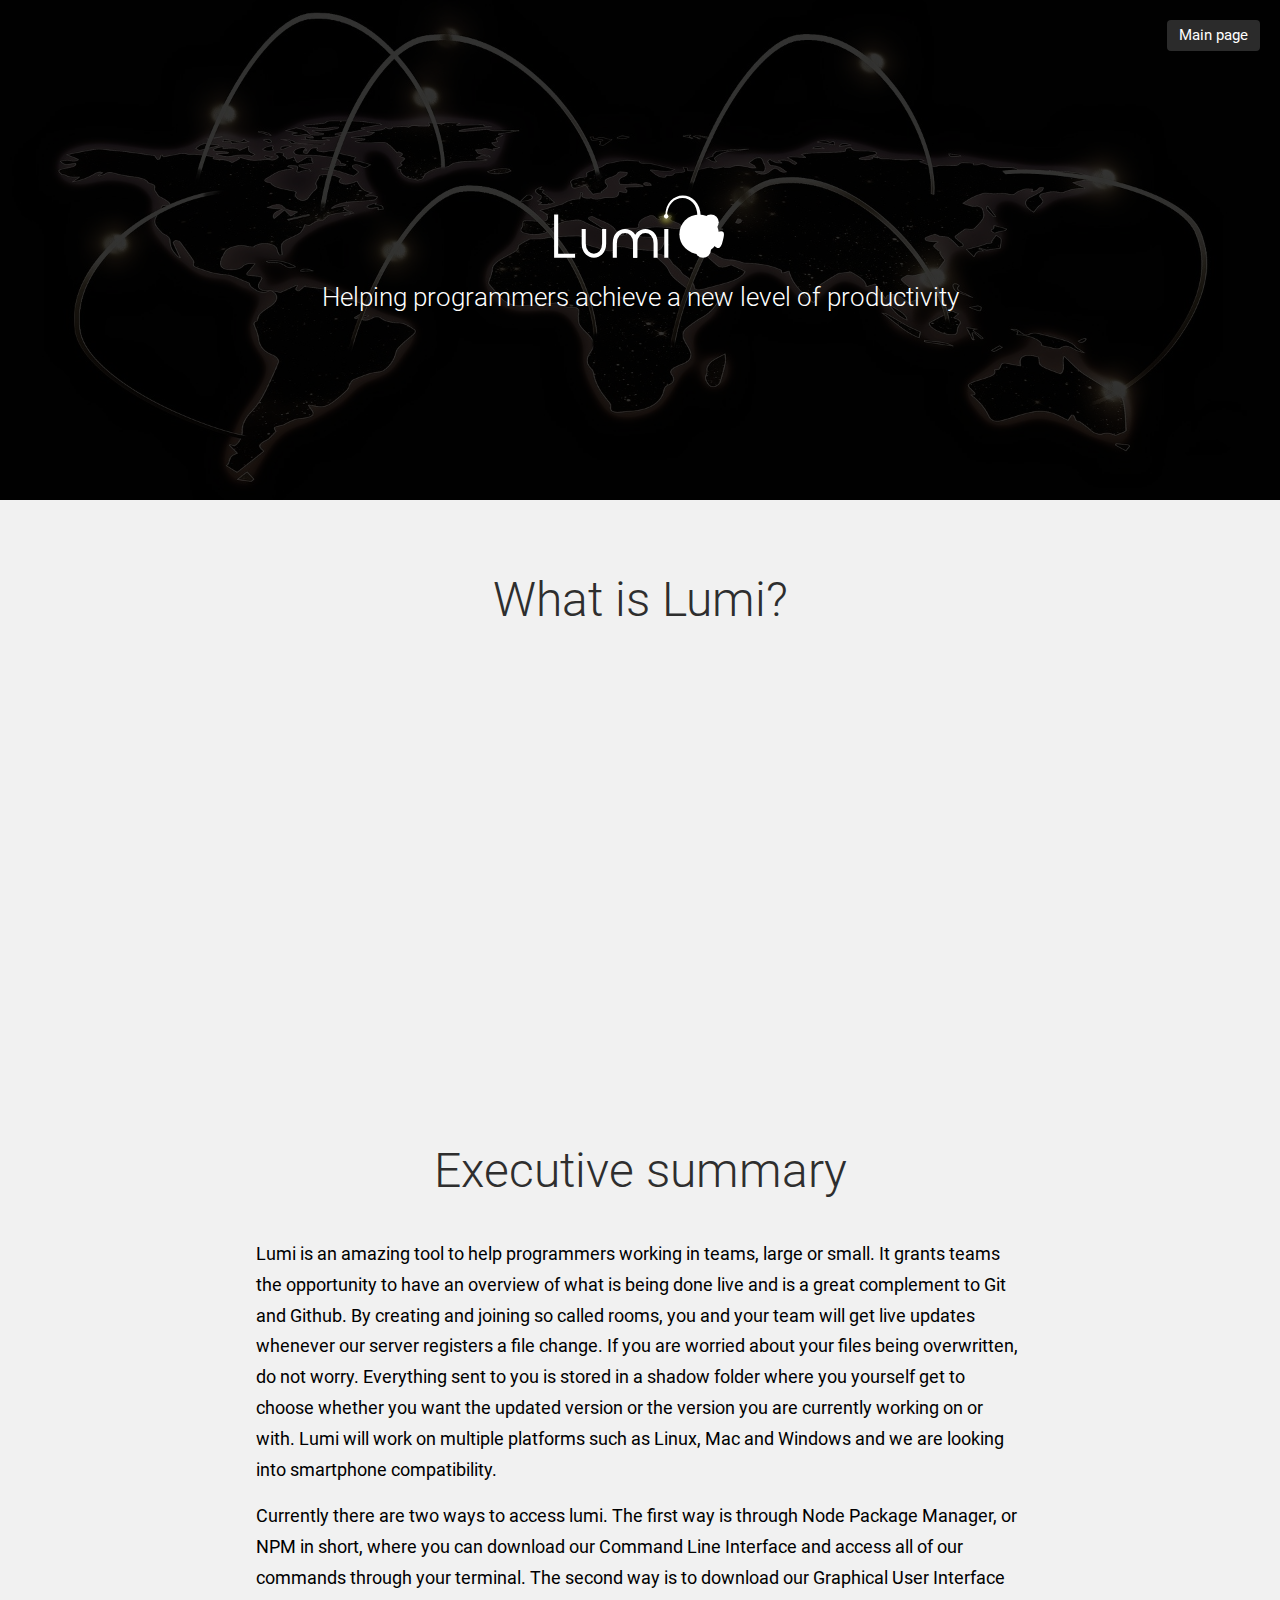
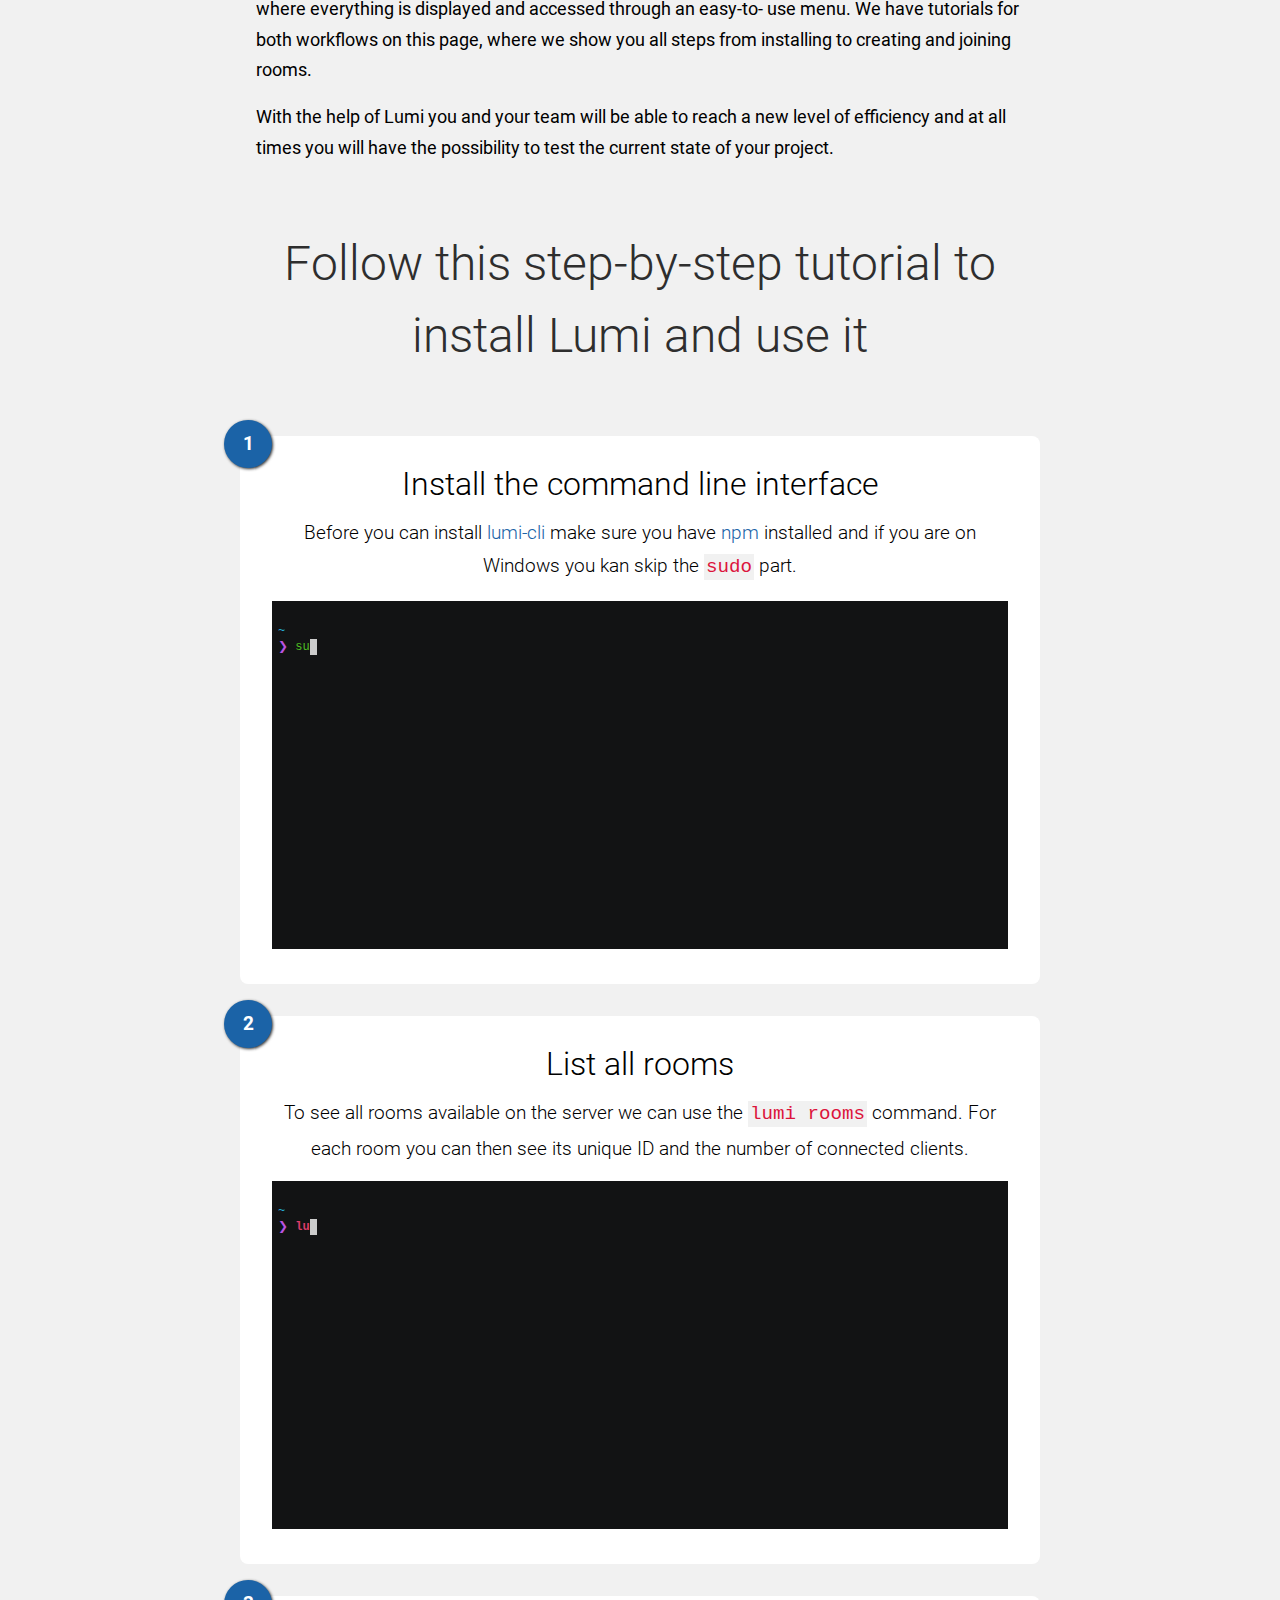
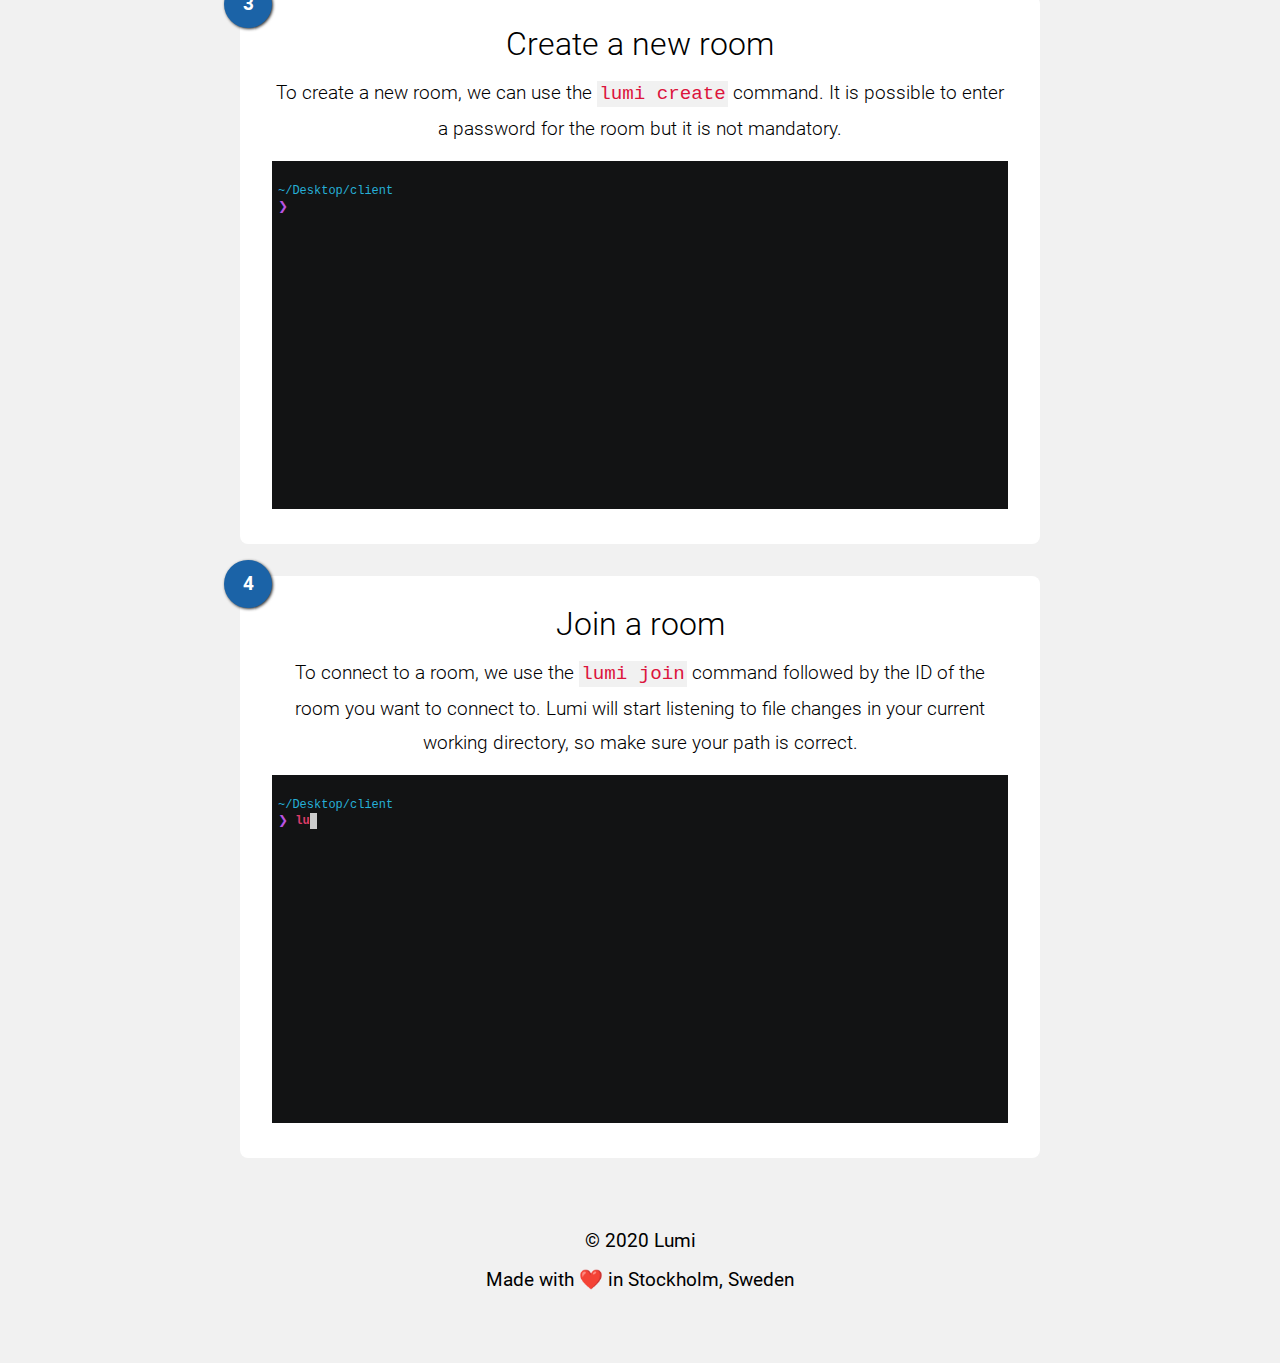
==== expo.html @ 0400e542 "added smooth scroll" ====
<!DOCTYPE html>
<html lang="en">
  <head>
    <meta charset="UTF-8" />
    <meta name="viewport" content="width=device-width, initial-scale=1.0" />
    <meta
      name="description"
      content="Lumi enables real-time inspection of file changes made by all team members."
    />
    <meta name="keywords" content="Lumi,Software,Development,Real-time" />
    <meta name="author" content="Lumi Team" />
    <link rel="apple-touch-icon" sizes="57x57" href="/apple-icon-57x57.png">
    <link rel="apple-touch-icon" sizes="60x60" href="/apple-icon-60x60.png">
    <link rel="apple-touch-icon" sizes="72x72" href="/apple-icon-72x72.png">
    <link rel="apple-touch-icon" sizes="76x76" href="/apple-icon-76x76.png">
    <link rel="apple-touch-icon" sizes="114x114" href="/apple-icon-114x114.png">
    <link rel="apple-touch-icon" sizes="120x120" href="/apple-icon-120x120.png">
    <link rel="apple-touch-icon" sizes="144x144" href="/apple-icon-144x144.png">
    <link rel="apple-touch-icon" sizes="152x152" href="/apple-icon-152x152.png">
    <link rel="apple-touch-icon" sizes="180x180" href="/apple-icon-180x180.png">
    <link rel="icon" type="image/png" sizes="192x192"  href="/android-icon-192x192.png">
    <link rel="icon" type="image/png" sizes="32x32" href="/favicon-32x32.png">
    <link rel="icon" type="image/png" sizes="96x96" href="/favicon-96x96.png">
    <link rel="icon" type="image/png" sizes="16x16" href="/favicon-16x16.png">
    <link rel="manifest" href="/manifest.json">
    <meta name="msapplication-TileColor" content="#ffffff">
    <meta name="msapplication-TileImage" content="/ms-icon-144x144.png">
    <meta name="theme-color" content="#ffffff">
    <title>Lumi</title>
    <link rel="stylesheet" type="text/css" href="style/reset.css" />
    <link rel="stylesheet" type="text/css" href="style/fonts.css" />
    <link rel="stylesheet" type="text/css" href="style/expo.css" />
    <link
      rel="stylesheet"
      type="text/css"
      href="asciinema-player/asciinema-player.css"
    />
  </head>

  <body>
    <div class="wrapper">
      <div class="hero">
        <div class="hero-shadow">
          <a class="link-back" href="index.html">Main page</a>
          <div class="hero-text">
            <svg class="hero-logo" height="84px" viewBox="0 0 2314 976" version="1.1" xmlns="http://www.w3.org/2000/svg" xmlns:xlink="http://www.w3.org/1999/xlink" xml:space="preserve" xmlns:serif="http://www.serif.com/" style="fill-rule:evenodd;clip-rule:evenodd;stroke-linecap:square;stroke-miterlimit:1.7;">
              <g id="Artboard1" transform="matrix(0.797931,0,0,0.617722,2399.38,281.063)">
                  <rect x="-3007" y="-455" width="2900" height="1580" style="fill:none;"/>
                  <g id="Lumi" transform="matrix(5.22689,0,0,6.75174,-3471.14,-3325.56)">
                      <g transform="matrix(0.710571,0,0,0.710571,-9.71331,178.018)">
                          <path d="M200,632L200,469.964L200,632L266.234,632" style="fill:none;stroke:white;stroke-width:16px;"/>
                      </g>
                      <g transform="matrix(0.710571,0,0,0.710571,66.3061,229.179)">
                          <path d="M201.143,454.643L201.143,512C201.143,576 281.143,576 281.143,512L281.143,454.643" style="fill:none;stroke:white;stroke-width:16px;stroke-linecap:butt;stroke-linejoin:round;"/>
                      </g>
                      <g transform="matrix(1,0,0,1,0.00861534,0)">
                          <g transform="matrix(0.710571,0,0,0.710571,152.911,268.971)">
                              <path d="M201.143,512L201.143,454.643C201.143,390.643 281.143,390.643 281.143,454.643L281.143,512" style="fill:none;stroke:white;stroke-width:16px;stroke-linecap:butt;stroke-linejoin:round;"/>
                          </g>
                          <g transform="matrix(0.710571,0,0,0.710571,209.757,268.971)">
                              <path d="M201.143,512L201.143,454.643C201.143,390.643 281.143,390.643 281.143,454.643L281.143,512" style="fill:none;stroke:white;stroke-width:16px;stroke-linecap:butt;stroke-linejoin:round;"/>
                          </g>
                      </g>
                      <g>
                          <g transform="matrix(0.14954,0,0,0.14954,126.325,430.126)">
                              <circle cx="2090" cy="583" r="38" style="fill:white;"/>
                          </g>
                          <g transform="matrix(0.710571,0,0,0.710571,69.8083,223.494)">
                              <path d="M520,462.643L520,576" style="fill:none;stroke:white;stroke-width:16px;stroke-linecap:butt;stroke-linejoin:round;"/>
                          </g>
                      </g>
                  </g>
                  <g id="Fish" transform="matrix(-2.87057,0,0,3.70801,3286.62,-1122.25)">
                      <g id="Fins">
                          <circle cx="1328" cy="378" r="40" style="fill:white;"/>
                          <circle cx="1368" cy="518" r="40" style="fill:white;"/>
                          <g transform="matrix(1.20741,-0.323524,0.267479,0.998247,-498.88,389.371)">
                              <path d="M1368,478C1387.75,487.873 1408,495.923 1408,518C1408,540.077 1387.75,548.127 1368,558C1348,568 1348,540.077 1348,518C1348,495.923 1348,468 1368,478Z" style="fill:white;"/>
                          </g>
                      </g>
                      <g id="Light" transform="matrix(2.28774,0,0,2.28774,-1853.93,-393.175)">
                          <g transform="matrix(0.912751,-1.1178e-16,-1.1178e-16,-0.912751,1233.5,791.443)">
                              <path d="M279.204,512C278.742,542.182 260.006,557.28 241.143,556.992C222.714,556.71 204.769,541.486 205.221,512C205.221,512 206.098,454.643 206.098,454.643L196.188,454.643L197.065,512C197.593,546.526 219.564,563.338 241.143,563.008C262.28,562.685 283.599,545.82 283.082,512L279.204,512Z" style="fill:white;"/>
                          </g>
                          <g transform="matrix(-0.816241,0.036732,0.036732,0.816241,946.246,263.957)">
                              <clipPath id="_clip1">
                                  <circle cx="-661.66" cy="103.167" r="33.484"/>
                              </clipPath>
                              <g clip-path="url(#_clip1)">
                                  <g transform="matrix(0.233326,-0.0105,0.0105,0.233326,-1006.35,28.8248)">
                                      <use xlink:href="#_Image2" x="1320.91" y="321.19" width="283.728px" height="205.803px" transform="matrix(0.999041,0,0,0.999041,0,0)"/>
                                  </g>
                              </g>
                          </g>
                          <g transform="matrix(-0.119273,0,0,0.119273,1739.39,254.326)">
                              <circle cx="2090" cy="583" r="38" style="fill:white;"/>
                          </g>
                      </g>
                      <g id="Body" transform="matrix(0.595238,0,0,0.595238,438.595,143.952)">
                          <circle cx="1595" cy="494" r="168" style="fill:white;"/>
                      </g>
                  </g>
              </g>
              <defs>
                  <image id="_Image2" width="284px" height="206px" xlink:href="[data-uri]"/>
              </defs>
          </svg>
            <p class="hero-description">
              Helping programmers achieve a new level of productivity
            </p>
          </div>
        </div>
      </div>
      <div class="video-container">
        <h2 class="video-title">What is Lumi?</h2>
        <iframe width="100%" height="400px" src="https://www.youtube.com/embed/a8KKryZdheY" frameborder="0" allow="accelerometer; autoplay; encrypted-media; gyroscope; picture-in-picture" allowfullscreen></iframe>
      </div>
      <div class="executive-summary-container">
        <h2 class="executive-summary-title">Executive summary<h2>
        <p class="executive-summary-paragraph" style="margin-bottom: 16px;">
          Lumi is an amazing tool to help programmers working in teams, large or small. It grants teams the opportunity to have an overview of what is being done live and is a great complement to Git and Github. By creating and joining so called rooms, you and your team will get live updates whenever our server registers a file change. If you are worried about your files being overwritten, do not worry. Everything sent to you is stored in a shadow folder where you yourself get to choose whether you want the updated version or the version you are currently working on or with. Lumi will work on multiple platforms such as Linux, Mac and Windows and we are looking into smartphone compatibility.
        </p>
        <p class="executive-summary-paragraph" style="margin-bottom: 16px;">
          Currently there are two ways to access lumi. The first way is through Node Package Manager, or NPM in short, where you can download our Command Line Interface and access all of our commands through your terminal. The second way is to download our Graphical User Interface where everything is displayed and accessed through an easy-to- use menu. We have tutorials for both workflows on this page, where we show you all steps from installing to creating and joining rooms.
        </p>
        <p class="executive-summary-paragraph">
          With the help of Lumi you and your team will be able to reach a new level of efficiency and at all times you will have the possibility to test the current state of your project.
        </p>
      </div>
      <div class="tutorial-container">
        <h2 class="tutorial-title">Follow this step-by-step tutorial to install Lumi and use it</h2>
        <ul class="tutorial-list">
          <li class="tutorial-list-item">
            <span class="tutorial-list-item-index">1</span>
            <h3>Install the command line interface</h3>
            <p class="tutorial-list-item-description">Before you can install <a href="https://www.npmjs.com/package/lumi-cli">lumi-cli</a> make sure you have <a href="https://www.npmjs.com/get-npm">npm</a> installed and if you are on Windows you kan skip the <code>sudo</code> part.</p>
            <asciinema-player
              class="shell-player"
              autoplay
              loop="loop"
              src="asciinema-player/330130.cast"
              cols="76"
              rows="21"
            ></asciinema-player>
          </li>
          <li class="tutorial-list-item">
            <span class="tutorial-list-item-index">2</span>
            <h3>List all rooms</h3>
            <p class="tutorial-list-item-description">To see all rooms available on the server we can use the <code>lumi rooms</code> command. For each room you can then see its unique ID and the number of connected clients.</p>
            <asciinema-player
              class="shell-player"
              autoplay
              loop="loop"
              src="asciinema-player/330131.cast"
              cols="76"
              rows="21"
            ></asciinema-player>
          </li>
          <li class="tutorial-list-item">
            <span class="tutorial-list-item-index">3</span>
            <h3>Create a new room</h3>
            <p class="tutorial-list-item-description">To create a new room, we can use the <code>lumi create</code> command. It is possible to enter a password for the room but it is not mandatory.</p>
            <asciinema-player
              class="shell-player"
              autoplay
              loop="loop"
              src="asciinema-player/330135.cast"
              cols="76"
              rows="21"
            ></asciinema-player>
          </li>
          <li class="tutorial-list-item">
            <span class="tutorial-list-item-index">4</span>
            <h3>Join a room</h3>
            <p class="tutorial-list-item-description">To connect to a room, we use the <code>lumi join</code> command followed by the ID of the room you want to connect to. Lumi will start listening to file changes in your current working directory, so make sure your path is correct.</p>
            <asciinema-player
              class="shell-player"
              autoplay
              loop="loop"
              src="asciinema-player/330134.cast"
              cols="76"
              rows="21"
            ></asciinema-player>
          </li>
        </ul>
      </div>
      <footer class="footer">
        © 2020 Lumi <br />
        Made with ❤️ in Stockholm, Sweden
      </footer>
    </div>
    <script src="asciinema-player/asciinema-player.js"></script>
  </body>
</html>
---- style/fonts.css ----
@font-face {
    font-family: roboto-bold;
    src: url(../fonts/roboto/Roboto-Bold.ttf);
}

@font-face {
    font-family: roboto-regular;
    src: url(../fonts/roboto/Roboto-Regular.ttf);
}

@font-face {
    font-family: roboto-light-italic;
    src: url(../fonts/roboto/Roboto-LightItalic.ttf);
}

@font-face {
    font-family: roboto-light;
    src: url(../fonts/roboto/Roboto-Light.ttf);
}
---- style/expo.css ----
body {
  -webkit-font-smoothing: antialiased;
  -moz-osx-font-smoothing: grayscale;
  font-family: roboto-light, sans-serif;
}

code {
  font-family: Consolas, "courier new";
  color: crimson;
  background-color: #f1f1f1;
  padding: 2px;
}

.wrapper {
  height: auto;
  width: 100%;
  background-color: #f1f1f1;
}

.hero {
  background-image: url("/graphics/network.jpg");
  height: 500px;
  background-position: center;
  background-repeat: no-repeat;
  background-size: cover;
  position: relative;
}

.link-back {
  position: absolute;
  right: 20px;
  top: 20px;
  color: #fff;
  background: #2b2b2b;
  padding: 8px 12px;
  text-decoration: none;
  font-size: 0.95rem;
  font-family: roboto-regular, sans-serif;
  border-radius: 4px;
  transition: color 0.1s;
}

.link-back:hover {
  color: #cecece;
}

.hero-shadow {
  position: absolute;
  height: 500px;
  width: 100%;
  background: rgba(0, 0, 0, 0.8);
}

.hero-text {
  text-align: center;
  position: absolute;
  top: 50%;
  left: 50%;
  transform: translate(-50%, -50%);
  animation: fadeInDown 0.8s;
}

@keyframes fadeInDown {
  from {
    opacity: 0;
    transform: translate3d(-50%, -150%, 0);
  }

  to {
    opacity: 1;
    transform: translate3d(-50%, -50%, 0);
  }
}

.hero-logo {
  margin-bottom: 8px;
}

.hero-description {
  color: #fff;
  font-size: 1.6rem;
  line-height: 150%;
}

.video-container {
  max-width: 800px;
  margin: auto;
}

.video-title {
  font-size: 3rem;
  text-align: center;
  color: #2e2e2e;
  margin-top: 32px;
  line-height: 150%;
  padding: 32px;
}

.executive-summary-container {
  max-width: 800px;
  margin: auto;
}

.executive-summary-title {
  font-size: 3rem;
  text-align: center;
  color: #2e2e2e;
  margin-top: 32px;
  line-height: 150%;
  padding: 32px;
}

.executive-summary-paragraph {
  font-family: roboto-regular, sans-serif;
  font-size: 1.1rem;
  color: #000;
  line-height: 175%;
  padding: 0px 16px;
}

.tutorial-container {
  max-width: 800px;
  margin: auto;
}

.tutorial-title {
  font-size: 3rem;
  text-align: center;
  color: #2e2e2e;
  margin-top: 32px;
  line-height: 150%;
  padding: 32px;
}

.tutorial-container h3 {
  font-size: 2rem;
  margin-bottom: 16px;
  text-align: center;
}

.tutorial-list-item {
  position: relative;
  padding: 32px;
  margin: 32px 0;
  background-color: #fff;
  border-radius: 8px;
}

.shell-player pre {
  width: 800px !important;
}

.tutorial-list-item-index {
  font-size: 1.2rem;
  font-family: roboto-bold, sans-serif;
  position: absolute;
  left: -16px;
  top: -16px;
  display: inline-block;
  width: 48px;
  height: 48px;
  line-height: 48px;
  text-align: center;
  border-radius: 50%;
  color: #fff;
  background-color: #1b63a7;
  box-shadow: 1px 1px 3px #2e2e2e;
}

.tutorial-list-item-description {
  font-size: 1.2rem;
  line-height: 175%;
  text-align: center;
  margin-bottom: 16px;
}

.tutorial-list-item-description a {
  color: #1b63a7;
  text-decoration: none;
}

.footer {
  font-family: roboto-regular, sans-serif;
  padding: 32px 0 64px 0;
  text-align: center;
  line-height: 200%;
  font-size: 1.2rem;
}
---- asciinema-player/asciinema-player.css ----
.asciinema-player-wrapper {
  position: relative;
  text-align: center;
  outline: none;
}
.asciinema-player-wrapper .title-bar {
  display: none;
  top: -78px;
  transition: top 0.15s linear;
  position: absolute;
  left: 0;
  right: 0;
  box-sizing: content-box;
  font-size: 20px;
  line-height: 1em;
  padding: 15px;
  font-family: sans-serif;
  color: white;
  background-color: rgba(0, 0, 0, 0.8);
}
.asciinema-player-wrapper .title-bar img {
  vertical-align: middle;
  height: 48px;
  margin-right: 16px;
}
.asciinema-player-wrapper .title-bar a {
  color: white;
  text-decoration: underline;
}
.asciinema-player-wrapper .title-bar a:hover {
  text-decoration: none;
}
.asciinema-player-wrapper:fullscreen {
  background-color: #000;
  width: 100%;
  height: 100%;
  display: -webkit-flex;
  display: -ms-flexbox;
  display: flex;
  -webkit-justify-content: center;
  justify-content: center;
  -webkit-align-items: center;
  align-items: center;
}
.asciinema-player-wrapper:fullscreen .asciinema-player {
  position: static;
}
.asciinema-player-wrapper:fullscreen .title-bar {
  display: initial;
}
.asciinema-player-wrapper:fullscreen.hud .title-bar {
  top: 0;
}
.asciinema-player-wrapper:-webkit-full-screen {
  background-color: #000;
  width: 100%;
  height: 100%;
  display: -webkit-flex;
  display: -ms-flexbox;
  display: flex;
  -webkit-justify-content: center;
  justify-content: center;
  -webkit-align-items: center;
  align-items: center;
}
.asciinema-player-wrapper:-webkit-full-screen .asciinema-player {
  position: static;
}
.asciinema-player-wrapper:-webkit-full-screen .title-bar {
  display: initial;
}
.asciinema-player-wrapper:-webkit-full-screen.hud .title-bar {
  top: 0;
}
.asciinema-player-wrapper:-moz-full-screen {
  background-color: #000;
  width: 100%;
  height: 100%;
  display: -webkit-flex;
  display: -ms-flexbox;
  display: flex;
  -webkit-justify-content: center;
  justify-content: center;
  -webkit-align-items: center;
  align-items: center;
}
.asciinema-player-wrapper:-moz-full-screen .asciinema-player {
  position: static;
}
.asciinema-player-wrapper:-moz-full-screen .title-bar {
  display: initial;
}
.asciinema-player-wrapper:-moz-full-screen.hud .title-bar {
  top: 0;
}
.asciinema-player-wrapper:-ms-fullscreen {
  background-color: #000;
  width: 100%;
  height: 100%;
  display: -webkit-flex;
  display: -ms-flexbox;
  display: flex;
  -webkit-justify-content: center;
  justify-content: center;
  -webkit-align-items: center;
  align-items: center;
}
.asciinema-player-wrapper:-ms-fullscreen .asciinema-player {
  position: static;
}
.asciinema-player-wrapper:-ms-fullscreen .title-bar {
  display: initial;
}
.asciinema-player-wrapper:-ms-fullscreen.hud .title-bar {
  top: 0;
}
.asciinema-player-wrapper .asciinema-player {
  text-align: left;
  display: inline-block;
  padding: 0px;
  position: relative;
  box-sizing: content-box;
  -moz-box-sizing: content-box;
  -webkit-box-sizing: content-box;
  overflow: hidden;
  max-width: 100%;
}
.asciinema-terminal {
  box-sizing: content-box;
  -moz-box-sizing: content-box;
  -webkit-box-sizing: content-box;
  overflow: hidden;
  padding: 0;
  margin: 0px;
  display: block;
  white-space: pre;
  border: 0;
  word-wrap: normal;
  word-break: normal;
  border-radius: 0;
  border-style: solid;
  cursor: text;
  border-width: 0.5em;
  font-family: Consolas, Menlo, 'Bitstream Vera Sans Mono', monospace, 'Powerline Symbols';
  line-height: 1.3333333333em;
}
.asciinema-terminal .line {
  letter-spacing: normal;
  overflow: hidden;
  height: 1.3333333333em;
}
.asciinema-terminal .line span {
  padding: 0;
  display: inline-block;
  height: 1.3333333333em;
}
.asciinema-terminal .line {
  display: block;
  width: 200%;
}
.asciinema-terminal .bright {
  font-weight: bold;
}
.asciinema-terminal .underline {
  text-decoration: underline;
}
.asciinema-terminal .italic {
  font-style: italic;
}
.asciinema-terminal.font-small {
  font-size: 12px;
}
.asciinema-terminal.font-medium {
  font-size: 18px;
}
.asciinema-terminal.font-big {
  font-size: 24px;
}
.asciinema-player .control-bar {
  width: 100%;
  height: 32px;
  background: rgba(0, 0, 0, 0.8);
  /* no gradient fallback */
  background: -moz-linear-gradient(top, rgba(0, 0, 0, 0.5) 0%, #000000 25%, #000000 100%);
  /* FF3.6-15 */
  background: -webkit-linear-gradient(top, rgba(0, 0, 0, 0.5) 0%, #000000 25%, #000000 100%);
  /* Chrome10-25,Safari5.1-6 */
  background: linear-gradient(to bottom, rgba(0, 0, 0, 0.5) 0%, #000000 25%, #000000 100%);
  /* W3C, IE10+, FF16+, Chrome26+, Opera12+, Safari7+ */
  color: #bbbbbb;
  box-sizing: content-box;
  line-height: 1;
  position: absolute;
  bottom: -35px;
  left: 0;
  transition: bottom 0.15s linear;
}
.asciinema-player .control-bar * {
  box-sizing: inherit;
  font-size: 0;
}
.asciinema-player .control-bar svg.icon path {
  fill: #bbbbbb;
}
.asciinema-player .control-bar .playback-button {
  display: block;
  float: left;
  cursor: pointer;
  height: 12px;
  width: 12px;
  padding: 10px;
}
.asciinema-player .control-bar .playback-button svg {
  height: 12px;
  width: 12px;
}
.asciinema-player .control-bar .timer {
  display: block;
  float: left;
  width: 50px;
  height: 100%;
  text-align: center;
  font-family: Helvetica, Arial, sans-serif;
  font-size: 11px;
  font-weight: bold;
  line-height: 32px;
  cursor: default;
}
.asciinema-player .control-bar .timer span {
  display: inline-block;
  font-size: inherit;
}
.asciinema-player .control-bar .timer .time-remaining {
  display: none;
}
.asciinema-player .control-bar .timer:hover .time-elapsed {
  display: none;
}
.asciinema-player .control-bar .timer:hover .time-remaining {
  display: inline;
}
.asciinema-player .control-bar .progressbar {
  display: block;
  overflow: hidden;
  height: 100%;
  padding: 0 10px;
}
.asciinema-player .control-bar .progressbar .bar {
  display: block;
  cursor: pointer;
  height: 100%;
  padding-top: 15px;
  font-size: 0;
}
.asciinema-player .control-bar .progressbar .bar .gutter {
  display: block;
  height: 3px;
  background-color: #333;
}
.asciinema-player .control-bar .progressbar .bar .gutter span {
  display: inline-block;
  height: 100%;
  background-color: #bbbbbb;
  border-radius: 3px;
}
.asciinema-player .control-bar.live .progressbar .bar {
  cursor: default;
}
.asciinema-player .control-bar .fullscreen-button {
  display: block;
  float: right;
  width: 14px;
  height: 14px;
  padding: 9px;
  cursor: pointer;
}
.asciinema-player .control-bar .fullscreen-button svg {
  width: 14px;
  height: 14px;
}
.asciinema-player .control-bar .fullscreen-button svg:first-child {
  display: inline;
}
.asciinema-player .control-bar .fullscreen-button svg:last-child {
  display: none;
}
.asciinema-player-wrapper.hud .control-bar {
  bottom: 0px;
}
.asciinema-player-wrapper:fullscreen .fullscreen-button svg:first-child {
  display: none;
}
.asciinema-player-wrapper:fullscreen .fullscreen-button svg:last-child {
  display: inline;
}
.asciinema-player-wrapper:-webkit-full-screen .fullscreen-button svg:first-child {
  display: none;
}
.asciinema-player-wrapper:-webkit-full-screen .fullscreen-button svg:last-child {
  display: inline;
}
.asciinema-player-wrapper:-moz-full-screen .fullscreen-button svg:first-child {
  display: none;
}
.asciinema-player-wrapper:-moz-full-screen .fullscreen-button svg:last-child {
  display: inline;
}
.asciinema-player-wrapper:-ms-fullscreen .fullscreen-button svg:first-child {
  display: none;
}
.asciinema-player-wrapper:-ms-fullscreen .fullscreen-button svg:last-child {
  display: inline;
}
.asciinema-player .loading {
  z-index: 10;
  background-repeat: no-repeat;
  background-position: center;
  position: absolute;
  top: 0;
  left: 0;
  right: 0;
  bottom: 32px;
  background-color: rgba(0, 0, 0, 0.5);
}
.asciinema-player .start-prompt {
  z-index: 10;
  background-repeat: no-repeat;
  background-position: center;
  position: absolute;
  top: 0;
  left: 0;
  right: 0;
  bottom: 32px;
  z-index: 20;
  cursor: pointer;
}
.asciinema-player .start-prompt .play-button {
  font-size: 0px;
}
.asciinema-player .start-prompt .play-button {
  position: absolute;
  left: 0;
  top: 0;
  right: 0;
  bottom: 0;
  text-align: center;
  color: white;
  display: table;
  width: 100%;
  height: 100%;
}
.asciinema-player .start-prompt .play-button div {
  vertical-align: middle;
  display: table-cell;
}
.asciinema-player .start-prompt .play-button div span {
  width: 96px;
  height: 96px;
  display: inline-block;
}
@-webkit-keyframes expand {
  0% {
    -webkit-transform: scale(0);
  }
  50% {
    -webkit-transform: scale(1);
  }
  100% {
    z-index: 1;
  }
}
@-moz-keyframes expand {
  0% {
    -moz-transform: scale(0);
  }
  50% {
    -moz-transform: scale(1);
  }
  100% {
    z-index: 1;
  }
}
@-o-keyframes expand {
  0% {
    -o-transform: scale(0);
  }
  50% {
    -o-transform: scale(1);
  }
  100% {
    z-index: 1;
  }
}
@keyframes expand {
  0% {
    transform: scale(0);
  }
  50% {
    transform: scale(1);
  }
  100% {
    z-index: 1;
  }
}
.loader {
  position: absolute;
  left: 50%;
  top: 50%;
  margin: -20px 0 0 -20px;
  background-color: white;
  border-radius: 50%;
  box-shadow: 0 0 0 6.66667px #141414;
  width: 40px;
  height: 40px;
}
.loader:before,
.loader:after {
  content: "";
  position: absolute;
  left: 50%;
  top: 50%;
  display: block;
  margin: -21px 0 0 -21px;
  border-radius: 50%;
  z-index: 2;
  width: 42px;
  height: 42px;
}
.loader:before {
  background-color: #141414;
  -webkit-animation: expand 1.6s linear infinite both;
  -moz-animation: expand 1.6s linear infinite both;
  animation: expand 1.6s linear infinite both;
}
.loader:after {
  background-color: white;
  -webkit-animation: expand 1.6s linear 0.8s infinite both;
  -moz-animation: expand 1.6s linear 0.8s infinite both;
  animation: expand 1.6s linear 0.8s infinite both;
}
.asciinema-terminal .fg-16 {
  color: #000000;
}
.asciinema-terminal .bg-16 {
  background-color: #000000;
}
.asciinema-terminal .fg-17 {
  color: #00005f;
}
.asciinema-terminal .bg-17 {
  background-color: #00005f;
}
.asciinema-terminal .fg-18 {
  color: #000087;
}
.asciinema-terminal .bg-18 {
  background-color: #000087;
}
.asciinema-terminal .fg-19 {
  color: #0000af;
}
.asciinema-terminal .bg-19 {
  background-color: #0000af;
}
.asciinema-terminal .fg-20 {
  color: #0000d7;
}
.asciinema-terminal .bg-20 {
  background-color: #0000d7;
}
.asciinema-terminal .fg-21 {
  color: #0000ff;
}
.asciinema-terminal .bg-21 {
  background-color: #0000ff;
}
.asciinema-terminal .fg-22 {
  color: #005f00;
}
.asciinema-terminal .bg-22 {
  background-color: #005f00;
}
.asciinema-terminal .fg-23 {
  color: #005f5f;
}
.asciinema-terminal .bg-23 {
  background-color: #005f5f;
}
.asciinema-terminal .fg-24 {
  color: #005f87;
}
.asciinema-terminal .bg-24 {
  background-color: #005f87;
}
.asciinema-terminal .fg-25 {
  color: #005faf;
}
.asciinema-terminal .bg-25 {
  background-color: #005faf;
}
.asciinema-terminal .fg-26 {
  color: #005fd7;
}
.asciinema-terminal .bg-26 {
  background-color: #005fd7;
}
.asciinema-terminal .fg-27 {
  color: #005fff;
}
.asciinema-terminal .bg-27 {
  background-color: #005fff;
}
.asciinema-terminal .fg-28 {
  color: #008700;
}
.asciinema-terminal .bg-28 {
  background-color: #008700;
}
.asciinema-terminal .fg-29 {
  color: #00875f;
}
.asciinema-terminal .bg-29 {
  background-color: #00875f;
}
.asciinema-terminal .fg-30 {
  color: #008787;
}
.asciinema-terminal .bg-30 {
  background-color: #008787;
}
.asciinema-terminal .fg-31 {
  color: #0087af;
}
.asciinema-terminal .bg-31 {
  background-color: #0087af;
}
.asciinema-terminal .fg-32 {
  color: #0087d7;
}
.asciinema-terminal .bg-32 {
  background-color: #0087d7;
}
.asciinema-terminal .fg-33 {
  color: #0087ff;
}
.asciinema-terminal .bg-33 {
  background-color: #0087ff;
}
.asciinema-terminal .fg-34 {
  color: #00af00;
}
.asciinema-terminal .bg-34 {
  background-color: #00af00;
}
.asciinema-terminal .fg-35 {
  color: #00af5f;
}
.asciinema-terminal .bg-35 {
  background-color: #00af5f;
}
.asciinema-terminal .fg-36 {
  color: #00af87;
}
.asciinema-terminal .bg-36 {
  background-color: #00af87;
}
.asciinema-terminal .fg-37 {
  color: #00afaf;
}
.asciinema-terminal .bg-37 {
  background-color: #00afaf;
}
.asciinema-terminal .fg-38 {
  color: #00afd7;
}
.asciinema-terminal .bg-38 {
  background-color: #00afd7;
}
.asciinema-terminal .fg-39 {
  color: #00afff;
}
.asciinema-terminal .bg-39 {
  background-color: #00afff;
}
.asciinema-terminal .fg-40 {
  color: #00d700;
}
.asciinema-terminal .bg-40 {
  background-color: #00d700;
}
.asciinema-terminal .fg-41 {
  color: #00d75f;
}
.asciinema-terminal .bg-41 {
  background-color: #00d75f;
}
.asciinema-terminal .fg-42 {
  color: #00d787;
}
.asciinema-terminal .bg-42 {
  background-color: #00d787;
}
.asciinema-terminal .fg-43 {
  color: #00d7af;
}
.asciinema-terminal .bg-43 {
  background-color: #00d7af;
}
.asciinema-terminal .fg-44 {
  color: #00d7d7;
}
.asciinema-terminal .bg-44 {
  background-color: #00d7d7;
}
.asciinema-terminal .fg-45 {
  color: #00d7ff;
}
.asciinema-terminal .bg-45 {
  background-color: #00d7ff;
}
.asciinema-terminal .fg-46 {
  color: #00ff00;
}
.asciinema-terminal .bg-46 {
  background-color: #00ff00;
}
.asciinema-terminal .fg-47 {
  color: #00ff5f;
}
.asciinema-terminal .bg-47 {
  background-color: #00ff5f;
}
.asciinema-terminal .fg-48 {
  color: #00ff87;
}
.asciinema-terminal .bg-48 {
  background-color: #00ff87;
}
.asciinema-terminal .fg-49 {
  color: #00ffaf;
}
.asciinema-terminal .bg-49 {
  background-color: #00ffaf;
}
.asciinema-terminal .fg-50 {
  color: #00ffd7;
}
.asciinema-terminal .bg-50 {
  background-color: #00ffd7;
}
.asciinema-terminal .fg-51 {
  color: #00ffff;
}
.asciinema-terminal .bg-51 {
  background-color: #00ffff;
}
.asciinema-terminal .fg-52 {
  color: #5f0000;
}
.asciinema-terminal .bg-52 {
  background-color: #5f0000;
}
.asciinema-terminal .fg-53 {
  color: #5f005f;
}
.asciinema-terminal .bg-53 {
  background-color: #5f005f;
}
.asciinema-terminal .fg-54 {
  color: #5f0087;
}
.asciinema-terminal .bg-54 {
  background-color: #5f0087;
}
.asciinema-terminal .fg-55 {
  color: #5f00af;
}
.asciinema-terminal .bg-55 {
  background-color: #5f00af;
}
.asciinema-terminal .fg-56 {
  color: #5f00d7;
}
.asciinema-terminal .bg-56 {
  background-color: #5f00d7;
}
.asciinema-terminal .fg-57 {
  color: #5f00ff;
}
.asciinema-terminal .bg-57 {
  background-color: #5f00ff;
}
.asciinema-terminal .fg-58 {
  color: #5f5f00;
}
.asciinema-terminal .bg-58 {
  background-color: #5f5f00;
}
.asciinema-terminal .fg-59 {
  color: #5f5f5f;
}
.asciinema-terminal .bg-59 {
  background-color: #5f5f5f;
}
.asciinema-terminal .fg-60 {
  color: #5f5f87;
}
.asciinema-terminal .bg-60 {
  background-color: #5f5f87;
}
.asciinema-terminal .fg-61 {
  color: #5f5faf;
}
.asciinema-terminal .bg-61 {
  background-color: #5f5faf;
}
.asciinema-terminal .fg-62 {
  color: #5f5fd7;
}
.asciinema-terminal .bg-62 {
  background-color: #5f5fd7;
}
.asciinema-terminal .fg-63 {
  color: #5f5fff;
}
.asciinema-terminal .bg-63 {
  background-color: #5f5fff;
}
.asciinema-terminal .fg-64 {
  color: #5f8700;
}
.asciinema-terminal .bg-64 {
  background-color: #5f8700;
}
.asciinema-terminal .fg-65 {
  color: #5f875f;
}
.asciinema-terminal .bg-65 {
  background-color: #5f875f;
}
.asciinema-terminal .fg-66 {
  color: #5f8787;
}
.asciinema-terminal .bg-66 {
  background-color: #5f8787;
}
.asciinema-terminal .fg-67 {
  color: #5f87af;
}
.asciinema-terminal .bg-67 {
  background-color: #5f87af;
}
.asciinema-terminal .fg-68 {
  color: #5f87d7;
}
.asciinema-terminal .bg-68 {
  background-color: #5f87d7;
}
.asciinema-terminal .fg-69 {
  color: #5f87ff;
}
.asciinema-terminal .bg-69 {
  background-color: #5f87ff;
}
.asciinema-terminal .fg-70 {
  color: #5faf00;
}
.asciinema-terminal .bg-70 {
  background-color: #5faf00;
}
.asciinema-terminal .fg-71 {
  color: #5faf5f;
}
.asciinema-terminal .bg-71 {
  background-color: #5faf5f;
}
.asciinema-terminal .fg-72 {
  color: #5faf87;
}
.asciinema-terminal .bg-72 {
  background-color: #5faf87;
}
.asciinema-terminal .fg-73 {
  color: #5fafaf;
}
.asciinema-terminal .bg-73 {
  background-color: #5fafaf;
}
.asciinema-terminal .fg-74 {
  color: #5fafd7;
}
.asciinema-terminal .bg-74 {
  background-color: #5fafd7;
}
.asciinema-terminal .fg-75 {
  color: #5fafff;
}
.asciinema-terminal .bg-75 {
  background-color: #5fafff;
}
.asciinema-terminal .fg-76 {
  color: #5fd700;
}
.asciinema-terminal .bg-76 {
  background-color: #5fd700;
}
.asciinema-terminal .fg-77 {
  color: #5fd75f;
}
.asciinema-terminal .bg-77 {
  background-color: #5fd75f;
}
.asciinema-terminal .fg-78 {
  color: #5fd787;
}
.asciinema-terminal .bg-78 {
  background-color: #5fd787;
}
.asciinema-terminal .fg-79 {
  color: #5fd7af;
}
.asciinema-terminal .bg-79 {
  background-color: #5fd7af;
}
.asciinema-terminal .fg-80 {
  color: #5fd7d7;
}
.asciinema-terminal .bg-80 {
  background-color: #5fd7d7;
}
.asciinema-terminal .fg-81 {
  color: #5fd7ff;
}
.asciinema-terminal .bg-81 {
  background-color: #5fd7ff;
}
.asciinema-terminal .fg-82 {
  color: #5fff00;
}
.asciinema-terminal .bg-82 {
  background-color: #5fff00;
}
.asciinema-terminal .fg-83 {
  color: #5fff5f;
}
.asciinema-terminal .bg-83 {
  background-color: #5fff5f;
}
.asciinema-terminal .fg-84 {
  color: #5fff87;
}
.asciinema-terminal .bg-84 {
  background-color: #5fff87;
}
.asciinema-terminal .fg-85 {
  color: #5fffaf;
}
.asciinema-terminal .bg-85 {
  background-color: #5fffaf;
}
.asciinema-terminal .fg-86 {
  color: #5fffd7;
}
.asciinema-terminal .bg-86 {
  background-color: #5fffd7;
}
.asciinema-terminal .fg-87 {
  color: #5fffff;
}
.asciinema-terminal .bg-87 {
  background-color: #5fffff;
}
.asciinema-terminal .fg-88 {
  color: #870000;
}
.asciinema-terminal .bg-88 {
  background-color: #870000;
}
.asciinema-terminal .fg-89 {
  color: #87005f;
}
.asciinema-terminal .bg-89 {
  background-color: #87005f;
}
.asciinema-terminal .fg-90 {
  color: #870087;
}
.asciinema-terminal .bg-90 {
  background-color: #870087;
}
.asciinema-terminal .fg-91 {
  color: #8700af;
}
.asciinema-terminal .bg-91 {
  background-color: #8700af;
}
.asciinema-terminal .fg-92 {
  color: #8700d7;
}
.asciinema-terminal .bg-92 {
  background-color: #8700d7;
}
.asciinema-terminal .fg-93 {
  color: #8700ff;
}
.asciinema-terminal .bg-93 {
  background-color: #8700ff;
}
.asciinema-terminal .fg-94 {
  color: #875f00;
}
.asciinema-terminal .bg-94 {
  background-color: #875f00;
}
.asciinema-terminal .fg-95 {
  color: #875f5f;
}
.asciinema-terminal .bg-95 {
  background-color: #875f5f;
}
.asciinema-terminal .fg-96 {
  color: #875f87;
}
.asciinema-terminal .bg-96 {
  background-color: #875f87;
}
.asciinema-terminal .fg-97 {
  color: #875faf;
}
.asciinema-terminal .bg-97 {
  background-color: #875faf;
}
.asciinema-terminal .fg-98 {
  color: #875fd7;
}
.asciinema-terminal .bg-98 {
  background-color: #875fd7;
}
.asciinema-terminal .fg-99 {
  color: #875fff;
}
.asciinema-terminal .bg-99 {
  background-color: #875fff;
}
.asciinema-terminal .fg-100 {
  color: #878700;
}
.asciinema-terminal .bg-100 {
  background-color: #878700;
}
.asciinema-terminal .fg-101 {
  color: #87875f;
}
.asciinema-terminal .bg-101 {
  background-color: #87875f;
}
.asciinema-terminal .fg-102 {
  color: #878787;
}
.asciinema-terminal .bg-102 {
  background-color: #878787;
}
.asciinema-terminal .fg-103 {
  color: #8787af;
}
.asciinema-terminal .bg-103 {
  background-color: #8787af;
}
.asciinema-terminal .fg-104 {
  color: #8787d7;
}
.asciinema-terminal .bg-104 {
  background-color: #8787d7;
}
.asciinema-terminal .fg-105 {
  color: #8787ff;
}
.asciinema-terminal .bg-105 {
  background-color: #8787ff;
}
.asciinema-terminal .fg-106 {
  color: #87af00;
}
.asciinema-terminal .bg-106 {
  background-color: #87af00;
}
.asciinema-terminal .fg-107 {
  color: #87af5f;
}
.asciinema-terminal .bg-107 {
  background-color: #87af5f;
}
.asciinema-terminal .fg-108 {
  color: #87af87;
}
.asciinema-terminal .bg-108 {
  background-color: #87af87;
}
.asciinema-terminal .fg-109 {
  color: #87afaf;
}
.asciinema-terminal .bg-109 {
  background-color: #87afaf;
}
.asciinema-terminal .fg-110 {
  color: #87afd7;
}
.asciinema-terminal .bg-110 {
  background-color: #87afd7;
}
.asciinema-terminal .fg-111 {
  color: #87afff;
}
.asciinema-terminal .bg-111 {
  background-color: #87afff;
}
.asciinema-terminal .fg-112 {
  color: #87d700;
}
.asciinema-terminal .bg-112 {
  background-color: #87d700;
}
.asciinema-terminal .fg-113 {
  color: #87d75f;
}
.asciinema-terminal .bg-113 {
  background-color: #87d75f;
}
.asciinema-terminal .fg-114 {
  color: #87d787;
}
.asciinema-terminal .bg-114 {
  background-color: #87d787;
}
.asciinema-terminal .fg-115 {
  color: #87d7af;
}
.asciinema-terminal .bg-115 {
  background-color: #87d7af;
}
.asciinema-terminal .fg-116 {
  color: #87d7d7;
}
.asciinema-terminal .bg-116 {
  background-color: #87d7d7;
}
.asciinema-terminal .fg-117 {
  color: #87d7ff;
}
.asciinema-terminal .bg-117 {
  background-color: #87d7ff;
}
.asciinema-terminal .fg-118 {
  color: #87ff00;
}
.asciinema-terminal .bg-118 {
  background-color: #87ff00;
}
.asciinema-terminal .fg-119 {
  color: #87ff5f;
}
.asciinema-terminal .bg-119 {
  background-color: #87ff5f;
}
.asciinema-terminal .fg-120 {
  color: #87ff87;
}
.asciinema-terminal .bg-120 {
  background-color: #87ff87;
}
.asciinema-terminal .fg-121 {
  color: #87ffaf;
}
.asciinema-terminal .bg-121 {
  background-color: #87ffaf;
}
.asciinema-terminal .fg-122 {
  color: #87ffd7;
}
.asciinema-terminal .bg-122 {
  background-color: #87ffd7;
}
.asciinema-terminal .fg-123 {
  color: #87ffff;
}
.asciinema-terminal .bg-123 {
  background-color: #87ffff;
}
.asciinema-terminal .fg-124 {
  color: #af0000;
}
.asciinema-terminal .bg-124 {
  background-color: #af0000;
}
.asciinema-terminal .fg-125 {
  color: #af005f;
}
.asciinema-terminal .bg-125 {
  background-color: #af005f;
}
.asciinema-terminal .fg-126 {
  color: #af0087;
}
.asciinema-terminal .bg-126 {
  background-color: #af0087;
}
.asciinema-terminal .fg-127 {
  color: #af00af;
}
.asciinema-terminal .bg-127 {
  background-color: #af00af;
}
.asciinema-terminal .fg-128 {
  color: #af00d7;
}
.asciinema-terminal .bg-128 {
  background-color: #af00d7;
}
.asciinema-terminal .fg-129 {
  color: #af00ff;
}
.asciinema-terminal .bg-129 {
  background-color: #af00ff;
}
.asciinema-terminal .fg-130 {
  color: #af5f00;
}
.asciinema-terminal .bg-130 {
  background-color: #af5f00;
}
.asciinema-terminal .fg-131 {
  color: #af5f5f;
}
.asciinema-terminal .bg-131 {
  background-color: #af5f5f;
}
.asciinema-terminal .fg-132 {
  color: #af5f87;
}
.asciinema-terminal .bg-132 {
  background-color: #af5f87;
}
.asciinema-terminal .fg-133 {
  color: #af5faf;
}
.asciinema-terminal .bg-133 {
  background-color: #af5faf;
}
.asciinema-terminal .fg-134 {
  color: #af5fd7;
}
.asciinema-terminal .bg-134 {
  background-color: #af5fd7;
}
.asciinema-terminal .fg-135 {
  color: #af5fff;
}
.asciinema-terminal .bg-135 {
  background-color: #af5fff;
}
.asciinema-terminal .fg-136 {
  color: #af8700;
}
.asciinema-terminal .bg-136 {
  background-color: #af8700;
}
.asciinema-terminal .fg-137 {
  color: #af875f;
}
.asciinema-terminal .bg-137 {
  background-color: #af875f;
}
.asciinema-terminal .fg-138 {
  color: #af8787;
}
.asciinema-terminal .bg-138 {
  background-color: #af8787;
}
.asciinema-terminal .fg-139 {
  color: #af87af;
}
.asciinema-terminal .bg-139 {
  background-color: #af87af;
}
.asciinema-terminal .fg-140 {
  color: #af87d7;
}
.asciinema-terminal .bg-140 {
  background-color: #af87d7;
}
.asciinema-terminal .fg-141 {
  color: #af87ff;
}
.asciinema-terminal .bg-141 {
  background-color: #af87ff;
}
.asciinema-terminal .fg-142 {
  color: #afaf00;
}
.asciinema-terminal .bg-142 {
  background-color: #afaf00;
}
.asciinema-terminal .fg-143 {
  color: #afaf5f;
}
.asciinema-terminal .bg-143 {
  background-color: #afaf5f;
}
.asciinema-terminal .fg-144 {
  color: #afaf87;
}
.asciinema-terminal .bg-144 {
  background-color: #afaf87;
}
.asciinema-terminal .fg-145 {
  color: #afafaf;
}
.asciinema-terminal .bg-145 {
  background-color: #afafaf;
}
.asciinema-terminal .fg-146 {
  color: #afafd7;
}
.asciinema-terminal .bg-146 {
  background-color: #afafd7;
}
.asciinema-terminal .fg-147 {
  color: #afafff;
}
.asciinema-terminal .bg-147 {
  background-color: #afafff;
}
.asciinema-terminal .fg-148 {
  color: #afd700;
}
.asciinema-terminal .bg-148 {
  background-color: #afd700;
}
.asciinema-terminal .fg-149 {
  color: #afd75f;
}
.asciinema-terminal .bg-149 {
  background-color: #afd75f;
}
.asciinema-terminal .fg-150 {
  color: #afd787;
}
.asciinema-terminal .bg-150 {
  background-color: #afd787;
}
.asciinema-terminal .fg-151 {
  color: #afd7af;
}
.asciinema-terminal .bg-151 {
  background-color: #afd7af;
}
.asciinema-terminal .fg-152 {
  color: #afd7d7;
}
.asciinema-terminal .bg-152 {
  background-color: #afd7d7;
}
.asciinema-terminal .fg-153 {
  color: #afd7ff;
}
.asciinema-terminal .bg-153 {
  background-color: #afd7ff;
}
.asciinema-terminal .fg-154 {
  color: #afff00;
}
.asciinema-terminal .bg-154 {
  background-color: #afff00;
}
.asciinema-terminal .fg-155 {
  color: #afff5f;
}
.asciinema-terminal .bg-155 {
  background-color: #afff5f;
}
.asciinema-terminal .fg-156 {
  color: #afff87;
}
.asciinema-terminal .bg-156 {
  background-color: #afff87;
}
.asciinema-terminal .fg-157 {
  color: #afffaf;
}
.asciinema-terminal .bg-157 {
  background-color: #afffaf;
}
.asciinema-terminal .fg-158 {
  color: #afffd7;
}
.asciinema-terminal .bg-158 {
  background-color: #afffd7;
}
.asciinema-terminal .fg-159 {
  color: #afffff;
}
.asciinema-terminal .bg-159 {
  background-color: #afffff;
}
.asciinema-terminal .fg-160 {
  color: #d70000;
}
.asciinema-terminal .bg-160 {
  background-color: #d70000;
}
.asciinema-terminal .fg-161 {
  color: #d7005f;
}
.asciinema-terminal .bg-161 {
  background-color: #d7005f;
}
.asciinema-terminal .fg-162 {
  color: #d70087;
}
.asciinema-terminal .bg-162 {
  background-color: #d70087;
}
.asciinema-terminal .fg-163 {
  color: #d700af;
}
.asciinema-terminal .bg-163 {
  background-color: #d700af;
}
.asciinema-terminal .fg-164 {
  color: #d700d7;
}
.asciinema-terminal .bg-164 {
  background-color: #d700d7;
}
.asciinema-terminal .fg-165 {
  color: #d700ff;
}
.asciinema-terminal .bg-165 {
  background-color: #d700ff;
}
.asciinema-terminal .fg-166 {
  color: #d75f00;
}
.asciinema-terminal .bg-166 {
  background-color: #d75f00;
}
.asciinema-terminal .fg-167 {
  color: #d75f5f;
}
.asciinema-terminal .bg-167 {
  background-color: #d75f5f;
}
.asciinema-terminal .fg-168 {
  color: #d75f87;
}
.asciinema-terminal .bg-168 {
  background-color: #d75f87;
}
.asciinema-terminal .fg-169 {
  color: #d75faf;
}
.asciinema-terminal .bg-169 {
  background-color: #d75faf;
}
.asciinema-terminal .fg-170 {
  color: #d75fd7;
}
.asciinema-terminal .bg-170 {
  background-color: #d75fd7;
}
.asciinema-terminal .fg-171 {
  color: #d75fff;
}
.asciinema-terminal .bg-171 {
  background-color: #d75fff;
}
.asciinema-terminal .fg-172 {
  color: #d78700;
}
.asciinema-terminal .bg-172 {
  background-color: #d78700;
}
.asciinema-terminal .fg-173 {
  color: #d7875f;
}
.asciinema-terminal .bg-173 {
  background-color: #d7875f;
}
.asciinema-terminal .fg-174 {
  color: #d78787;
}
.asciinema-terminal .bg-174 {
  background-color: #d78787;
}
.asciinema-terminal .fg-175 {
  color: #d787af;
}
.asciinema-terminal .bg-175 {
  background-color: #d787af;
}
.asciinema-terminal .fg-176 {
  color: #d787d7;
}
.asciinema-terminal .bg-176 {
  background-color: #d787d7;
}
.asciinema-terminal .fg-177 {
  color: #d787ff;
}
.asciinema-terminal .bg-177 {
  background-color: #d787ff;
}
.asciinema-terminal .fg-178 {
  color: #d7af00;
}
.asciinema-terminal .bg-178 {
  background-color: #d7af00;
}
.asciinema-terminal .fg-179 {
  color: #d7af5f;
}
.asciinema-terminal .bg-179 {
  background-color: #d7af5f;
}
.asciinema-terminal .fg-180 {
  color: #d7af87;
}
.asciinema-terminal .bg-180 {
  background-color: #d7af87;
}
.asciinema-terminal .fg-181 {
  color: #d7afaf;
}
.asciinema-terminal .bg-181 {
  background-color: #d7afaf;
}
.asciinema-terminal .fg-182 {
  color: #d7afd7;
}
.asciinema-terminal .bg-182 {
  background-color: #d7afd7;
}
.asciinema-terminal .fg-183 {
  color: #d7afff;
}
.asciinema-terminal .bg-183 {
  background-color: #d7afff;
}
.asciinema-terminal .fg-184 {
  color: #d7d700;
}
.asciinema-terminal .bg-184 {
  background-color: #d7d700;
}
.asciinema-terminal .fg-185 {
  color: #d7d75f;
}
.asciinema-terminal .bg-185 {
  background-color: #d7d75f;
}
.asciinema-terminal .fg-186 {
  color: #d7d787;
}
.asciinema-terminal .bg-186 {
  background-color: #d7d787;
}
.asciinema-terminal .fg-187 {
  color: #d7d7af;
}
.asciinema-terminal .bg-187 {
  background-color: #d7d7af;
}
.asciinema-terminal .fg-188 {
  color: #d7d7d7;
}
.asciinema-terminal .bg-188 {
  background-color: #d7d7d7;
}
.asciinema-terminal .fg-189 {
  color: #d7d7ff;
}
.asciinema-terminal .bg-189 {
  background-color: #d7d7ff;
}
.asciinema-terminal .fg-190 {
  color: #d7ff00;
}
.asciinema-terminal .bg-190 {
  background-color: #d7ff00;
}
.asciinema-terminal .fg-191 {
  color: #d7ff5f;
}
.asciinema-terminal .bg-191 {
  background-color: #d7ff5f;
}
.asciinema-terminal .fg-192 {
  color: #d7ff87;
}
.asciinema-terminal .bg-192 {
  background-color: #d7ff87;
}
.asciinema-terminal .fg-193 {
  color: #d7ffaf;
}
.asciinema-terminal .bg-193 {
  background-color: #d7ffaf;
}
.asciinema-terminal .fg-194 {
  color: #d7ffd7;
}
.asciinema-terminal .bg-194 {
  background-color: #d7ffd7;
}
.asciinema-terminal .fg-195 {
  color: #d7ffff;
}
.asciinema-terminal .bg-195 {
  background-color: #d7ffff;
}
.asciinema-terminal .fg-196 {
  color: #ff0000;
}
.asciinema-terminal .bg-196 {
  background-color: #ff0000;
}
.asciinema-terminal .fg-197 {
  color: #ff005f;
}
.asciinema-terminal .bg-197 {
  background-color: #ff005f;
}
.asciinema-terminal .fg-198 {
  color: #ff0087;
}
.asciinema-terminal .bg-198 {
  background-color: #ff0087;
}
.asciinema-terminal .fg-199 {
  color: #ff00af;
}
.asciinema-terminal .bg-199 {
  background-color: #ff00af;
}
.asciinema-terminal .fg-200 {
  color: #ff00d7;
}
.asciinema-terminal .bg-200 {
  background-color: #ff00d7;
}
.asciinema-terminal .fg-201 {
  color: #ff00ff;
}
.asciinema-terminal .bg-201 {
  background-color: #ff00ff;
}
.asciinema-terminal .fg-202 {
  color: #ff5f00;
}
.asciinema-terminal .bg-202 {
  background-color: #ff5f00;
}
.asciinema-terminal .fg-203 {
  color: #ff5f5f;
}
.asciinema-terminal .bg-203 {
  background-color: #ff5f5f;
}
.asciinema-terminal .fg-204 {
  color: #ff5f87;
}
.asciinema-terminal .bg-204 {
  background-color: #ff5f87;
}
.asciinema-terminal .fg-205 {
  color: #ff5faf;
}
.asciinema-terminal .bg-205 {
  background-color: #ff5faf;
}
.asciinema-terminal .fg-206 {
  color: #ff5fd7;
}
.asciinema-terminal .bg-206 {
  background-color: #ff5fd7;
}
.asciinema-terminal .fg-207 {
  color: #ff5fff;
}
.asciinema-terminal .bg-207 {
  background-color: #ff5fff;
}
.asciinema-terminal .fg-208 {
  color: #ff8700;
}
.asciinema-terminal .bg-208 {
  background-color: #ff8700;
}
.asciinema-terminal .fg-209 {
  color: #ff875f;
}
.asciinema-terminal .bg-209 {
  background-color: #ff875f;
}
.asciinema-terminal .fg-210 {
  color: #ff8787;
}
.asciinema-terminal .bg-210 {
  background-color: #ff8787;
}
.asciinema-terminal .fg-211 {
  color: #ff87af;
}
.asciinema-terminal .bg-211 {
  background-color: #ff87af;
}
.asciinema-terminal .fg-212 {
  color: #ff87d7;
}
.asciinema-terminal .bg-212 {
  background-color: #ff87d7;
}
.asciinema-terminal .fg-213 {
  color: #ff87ff;
}
.asciinema-terminal .bg-213 {
  background-color: #ff87ff;
}
.asciinema-terminal .fg-214 {
  color: #ffaf00;
}
.asciinema-terminal .bg-214 {
  background-color: #ffaf00;
}
.asciinema-terminal .fg-215 {
  color: #ffaf5f;
}
.asciinema-terminal .bg-215 {
  background-color: #ffaf5f;
}
.asciinema-terminal .fg-216 {
  color: #ffaf87;
}
.asciinema-terminal .bg-216 {
  background-color: #ffaf87;
}
.asciinema-terminal .fg-217 {
  color: #ffafaf;
}
.asciinema-terminal .bg-217 {
  background-color: #ffafaf;
}
.asciinema-terminal .fg-218 {
  color: #ffafd7;
}
.asciinema-terminal .bg-218 {
  background-color: #ffafd7;
}
.asciinema-terminal .fg-219 {
  color: #ffafff;
}
.asciinema-terminal .bg-219 {
  background-color: #ffafff;
}
.asciinema-terminal .fg-220 {
  color: #ffd700;
}
.asciinema-terminal .bg-220 {
  background-color: #ffd700;
}
.asciinema-terminal .fg-221 {
  color: #ffd75f;
}
.asciinema-terminal .bg-221 {
  background-color: #ffd75f;
}
.asciinema-terminal .fg-222 {
  color: #ffd787;
}
.asciinema-terminal .bg-222 {
  background-color: #ffd787;
}
.asciinema-terminal .fg-223 {
  color: #ffd7af;
}
.asciinema-terminal .bg-223 {
  background-color: #ffd7af;
}
.asciinema-terminal .fg-224 {
  color: #ffd7d7;
}
.asciinema-terminal .bg-224 {
  background-color: #ffd7d7;
}
.asciinema-terminal .fg-225 {
  color: #ffd7ff;
}
.asciinema-terminal .bg-225 {
  background-color: #ffd7ff;
}
.asciinema-terminal .fg-226 {
  color: #ffff00;
}
.asciinema-terminal .bg-226 {
  background-color: #ffff00;
}
.asciinema-terminal .fg-227 {
  color: #ffff5f;
}
.asciinema-terminal .bg-227 {
  background-color: #ffff5f;
}
.asciinema-terminal .fg-228 {
  color: #ffff87;
}
.asciinema-terminal .bg-228 {
  background-color: #ffff87;
}
.asciinema-terminal .fg-229 {
  color: #ffffaf;
}
.asciinema-terminal .bg-229 {
  background-color: #ffffaf;
}
.asciinema-terminal .fg-230 {
  color: #ffffd7;
}
.asciinema-terminal .bg-230 {
  background-color: #ffffd7;
}
.asciinema-terminal .fg-231 {
  color: #ffffff;
}
.asciinema-terminal .bg-231 {
  background-color: #ffffff;
}
.asciinema-terminal .fg-232 {
  color: #080808;
}
.asciinema-terminal .bg-232 {
  background-color: #080808;
}
.asciinema-terminal .fg-233 {
  color: #121212;
}
.asciinema-terminal .bg-233 {
  background-color: #121212;
}
.asciinema-terminal .fg-234 {
  color: #1c1c1c;
}
.asciinema-terminal .bg-234 {
  background-color: #1c1c1c;
}
.asciinema-terminal .fg-235 {
  color: #262626;
}
.asciinema-terminal .bg-235 {
  background-color: #262626;
}
.asciinema-terminal .fg-236 {
  color: #303030;
}
.asciinema-terminal .bg-236 {
  background-color: #303030;
}
.asciinema-terminal .fg-237 {
  color: #3a3a3a;
}
.asciinema-terminal .bg-237 {
  background-color: #3a3a3a;
}
.asciinema-terminal .fg-238 {
  color: #444444;
}
.asciinema-terminal .bg-238 {
  background-color: #444444;
}
.asciinema-terminal .fg-239 {
  color: #4e4e4e;
}
.asciinema-terminal .bg-239 {
  background-color: #4e4e4e;
}
.asciinema-terminal .fg-240 {
  color: #585858;
}
.asciinema-terminal .bg-240 {
  background-color: #585858;
}
.asciinema-terminal .fg-241 {
  color: #626262;
}
.asciinema-terminal .bg-241 {
  background-color: #626262;
}
.asciinema-terminal .fg-242 {
  color: #6c6c6c;
}
.asciinema-terminal .bg-242 {
  background-color: #6c6c6c;
}
.asciinema-terminal .fg-243 {
  color: #767676;
}
.asciinema-terminal .bg-243 {
  background-color: #767676;
}
.asciinema-terminal .fg-244 {
  color: #808080;
}
.asciinema-terminal .bg-244 {
  background-color: #808080;
}
.asciinema-terminal .fg-245 {
  color: #8a8a8a;
}
.asciinema-terminal .bg-245 {
  background-color: #8a8a8a;
}
.asciinema-terminal .fg-246 {
  color: #949494;
}
.asciinema-terminal .bg-246 {
  background-color: #949494;
}
.asciinema-terminal .fg-247 {
  color: #9e9e9e;
}
.asciinema-terminal .bg-247 {
  background-color: #9e9e9e;
}
.asciinema-terminal .fg-248 {
  color: #a8a8a8;
}
.asciinema-terminal .bg-248 {
  background-color: #a8a8a8;
}
.asciinema-terminal .fg-249 {
  color: #b2b2b2;
}
.asciinema-terminal .bg-249 {
  background-color: #b2b2b2;
}
.asciinema-terminal .fg-250 {
  color: #bcbcbc;
}
.asciinema-terminal .bg-250 {
  background-color: #bcbcbc;
}
.asciinema-terminal .fg-251 {
  color: #c6c6c6;
}
.asciinema-terminal .bg-251 {
  background-color: #c6c6c6;
}
.asciinema-terminal .fg-252 {
  color: #d0d0d0;
}
.asciinema-terminal .bg-252 {
  background-color: #d0d0d0;
}
.asciinema-terminal .fg-253 {
  color: #dadada;
}
.asciinema-terminal .bg-253 {
  background-color: #dadada;
}
.asciinema-terminal .fg-254 {
  color: #e4e4e4;
}
.asciinema-terminal .bg-254 {
  background-color: #e4e4e4;
}
.asciinema-terminal .fg-255 {
  color: #eeeeee;
}
.asciinema-terminal .bg-255 {
  background-color: #eeeeee;
}
.asciinema-theme-asciinema .asciinema-terminal {
  color: #cccccc;
  background-color: #121314;
  border-color: #121314;
}
.asciinema-theme-asciinema .fg-bg {
  color: #121314;
}
.asciinema-theme-asciinema .bg-fg {
  background-color: #cccccc;
}
.asciinema-theme-asciinema .fg-0 {
  color: #000000;
}
.asciinema-theme-asciinema .bg-0 {
  background-color: #000000;
}
.asciinema-theme-asciinema .fg-1 {
  color: #dd3c69;
}
.asciinema-theme-asciinema .bg-1 {
  background-color: #dd3c69;
}
.asciinema-theme-asciinema .fg-2 {
  color: #4ebf22;
}
.asciinema-theme-asciinema .bg-2 {
  background-color: #4ebf22;
}
.asciinema-theme-asciinema .fg-3 {
  color: #ddaf3c;
}
.asciinema-theme-asciinema .bg-3 {
  background-color: #ddaf3c;
}
.asciinema-theme-asciinema .fg-4 {
  color: #26b0d7;
}
.asciinema-theme-asciinema .bg-4 {
  background-color: #26b0d7;
}
.asciinema-theme-asciinema .fg-5 {
  color: #b954e1;
}
.asciinema-theme-asciinema .bg-5 {
  background-color: #b954e1;
}
.asciinema-theme-asciinema .fg-6 {
  color: #54e1b9;
}
.asciinema-theme-asciinema .bg-6 {
  background-color: #54e1b9;
}
.asciinema-theme-asciinema .fg-7 {
  color: #d9d9d9;
}
.asciinema-theme-asciinema .bg-7 {
  background-color: #d9d9d9;
}
.asciinema-theme-asciinema .fg-8 {
  color: #4d4d4d;
}
.asciinema-theme-asciinema .bg-8 {
  background-color: #4d4d4d;
}
.asciinema-theme-asciinema .fg-9 {
  color: #dd3c69;
}
.asciinema-theme-asciinema .bg-9 {
  background-color: #dd3c69;
}
.asciinema-theme-asciinema .fg-10 {
  color: #4ebf22;
}
.asciinema-theme-asciinema .bg-10 {
  background-color: #4ebf22;
}
.asciinema-theme-asciinema .fg-11 {
  color: #ddaf3c;
}
.asciinema-theme-asciinema .bg-11 {
  background-color: #ddaf3c;
}
.asciinema-theme-asciinema .fg-12 {
  color: #26b0d7;
}
.asciinema-theme-asciinema .bg-12 {
  background-color: #26b0d7;
}
.asciinema-theme-asciinema .fg-13 {
  color: #b954e1;
}
.asciinema-theme-asciinema .bg-13 {
  background-color: #b954e1;
}
.asciinema-theme-asciinema .fg-14 {
  color: #54e1b9;
}
.asciinema-theme-asciinema .bg-14 {
  background-color: #54e1b9;
}
.asciinema-theme-asciinema .fg-15 {
  color: #ffffff;
}
.asciinema-theme-asciinema .bg-15 {
  background-color: #ffffff;
}
.asciinema-theme-asciinema .fg-8,
.asciinema-theme-asciinema .fg-9,
.asciinema-theme-asciinema .fg-10,
.asciinema-theme-asciinema .fg-11,
.asciinema-theme-asciinema .fg-12,
.asciinema-theme-asciinema .fg-13,
.asciinema-theme-asciinema .fg-14,
.asciinema-theme-asciinema .fg-15 {
  font-weight: bold;
}
.asciinema-theme-tango .asciinema-terminal {
  color: #cccccc;
  background-color: #121314;
  border-color: #121314;
}
.asciinema-theme-tango .fg-bg {
  color: #121314;
}
.asciinema-theme-tango .bg-fg {
  background-color: #cccccc;
}
.asciinema-theme-tango .fg-0 {
  color: #000000;
}
.asciinema-theme-tango .bg-0 {
  background-color: #000000;
}
.asciinema-theme-tango .fg-1 {
  color: #cc0000;
}
.asciinema-theme-tango .bg-1 {
  background-color: #cc0000;
}
.asciinema-theme-tango .fg-2 {
  color: #4e9a06;
}
.asciinema-theme-tango .bg-2 {
  background-color: #4e9a06;
}
.asciinema-theme-tango .fg-3 {
  color: #c4a000;
}
.asciinema-theme-tango .bg-3 {
  background-color: #c4a000;
}
.asciinema-theme-tango .fg-4 {
  color: #3465a4;
}
.asciinema-theme-tango .bg-4 {
  background-color: #3465a4;
}
.asciinema-theme-tango .fg-5 {
  color: #75507b;
}
.asciinema-theme-tango .bg-5 {
  background-color: #75507b;
}
.asciinema-theme-tango .fg-6 {
  color: #06989a;
}
.asciinema-theme-tango .bg-6 {
  background-color: #06989a;
}
.asciinema-theme-tango .fg-7 {
  color: #d3d7cf;
}
.asciinema-theme-tango .bg-7 {
  background-color: #d3d7cf;
}
.asciinema-theme-tango .fg-8 {
  color: #555753;
}
.asciinema-theme-tango .bg-8 {
  background-color: #555753;
}
.asciinema-theme-tango .fg-9 {
  color: #ef2929;
}
.asciinema-theme-tango .bg-9 {
  background-color: #ef2929;
}
.asciinema-theme-tango .fg-10 {
  color: #8ae234;
}
.asciinema-theme-tango .bg-10 {
  background-color: #8ae234;
}
.asciinema-theme-tango .fg-11 {
  color: #fce94f;
}
.asciinema-theme-tango .bg-11 {
  background-color: #fce94f;
}
.asciinema-theme-tango .fg-12 {
  color: #729fcf;
}
.asciinema-theme-tango .bg-12 {
  background-color: #729fcf;
}
.asciinema-theme-tango .fg-13 {
  color: #ad7fa8;
}
.asciinema-theme-tango .bg-13 {
  background-color: #ad7fa8;
}
.asciinema-theme-tango .fg-14 {
  color: #34e2e2;
}
.asciinema-theme-tango .bg-14 {
  background-color: #34e2e2;
}
.asciinema-theme-tango .fg-15 {
  color: #eeeeec;
}
.asciinema-theme-tango .bg-15 {
  background-color: #eeeeec;
}
.asciinema-theme-tango .fg-8,
.asciinema-theme-tango .fg-9,
.asciinema-theme-tango .fg-10,
.asciinema-theme-tango .fg-11,
.asciinema-theme-tango .fg-12,
.asciinema-theme-tango .fg-13,
.asciinema-theme-tango .fg-14,
.asciinema-theme-tango .fg-15 {
  font-weight: bold;
}
.asciinema-theme-solarized-dark .asciinema-terminal {
  color: #839496;
  background-color: #002b36;
  border-color: #002b36;
}
.asciinema-theme-solarized-dark .fg-bg {
  color: #002b36;
}
.asciinema-theme-solarized-dark .bg-fg {
  background-color: #839496;
}
.asciinema-theme-solarized-dark .fg-0 {
  color: #073642;
}
.asciinema-theme-solarized-dark .bg-0 {
  background-color: #073642;
}
.asciinema-theme-solarized-dark .fg-1 {
  color: #dc322f;
}
.asciinema-theme-solarized-dark .bg-1 {
  background-color: #dc322f;
}
.asciinema-theme-solarized-dark .fg-2 {
  color: #859900;
}
.asciinema-theme-solarized-dark .bg-2 {
  background-color: #859900;
}
.asciinema-theme-solarized-dark .fg-3 {
  color: #b58900;
}
.asciinema-theme-solarized-dark .bg-3 {
  background-color: #b58900;
}
.asciinema-theme-solarized-dark .fg-4 {
  color: #268bd2;
}
.asciinema-theme-solarized-dark .bg-4 {
  background-color: #268bd2;
}
.asciinema-theme-solarized-dark .fg-5 {
  color: #d33682;
}
.asciinema-theme-solarized-dark .bg-5 {
  background-color: #d33682;
}
.asciinema-theme-solarized-dark .fg-6 {
  color: #2aa198;
}
.asciinema-theme-solarized-dark .bg-6 {
  background-color: #2aa198;
}
.asciinema-theme-solarized-dark .fg-7 {
  color: #eee8d5;
}
.asciinema-theme-solarized-dark .bg-7 {
  background-color: #eee8d5;
}
.asciinema-theme-solarized-dark .fg-8 {
  color: #002b36;
}
.asciinema-theme-solarized-dark .bg-8 {
  background-color: #002b36;
}
.asciinema-theme-solarized-dark .fg-9 {
  color: #cb4b16;
}
.asciinema-theme-solarized-dark .bg-9 {
  background-color: #cb4b16;
}
.asciinema-theme-solarized-dark .fg-10 {
  color: #586e75;
}
.asciinema-theme-solarized-dark .bg-10 {
  background-color: #586e75;
}
.asciinema-theme-solarized-dark .fg-11 {
  color: #657b83;
}
.asciinema-theme-solarized-dark .bg-11 {
  background-color: #657b83;
}
.asciinema-theme-solarized-dark .fg-12 {
  color: #839496;
}
.asciinema-theme-solarized-dark .bg-12 {
  background-color: #839496;
}
.asciinema-theme-solarized-dark .fg-13 {
  color: #6c71c4;
}
.asciinema-theme-solarized-dark .bg-13 {
  background-color: #6c71c4;
}
.asciinema-theme-solarized-dark .fg-14 {
  color: #93a1a1;
}
.asciinema-theme-solarized-dark .bg-14 {
  background-color: #93a1a1;
}
.asciinema-theme-solarized-dark .fg-15 {
  color: #fdf6e3;
}
.asciinema-theme-solarized-dark .bg-15 {
  background-color: #fdf6e3;
}
.asciinema-theme-solarized-light .asciinema-terminal {
  color: #657b83;
  background-color: #fdf6e3;
  border-color: #fdf6e3;
}
.asciinema-theme-solarized-light .fg-bg {
  color: #fdf6e3;
}
.asciinema-theme-solarized-light .bg-fg {
  background-color: #657b83;
}
.asciinema-theme-solarized-light .fg-0 {
  color: #073642;
}
.asciinema-theme-solarized-light .bg-0 {
  background-color: #073642;
}
.asciinema-theme-solarized-light .fg-1 {
  color: #dc322f;
}
.asciinema-theme-solarized-light .bg-1 {
  background-color: #dc322f;
}
.asciinema-theme-solarized-light .fg-2 {
  color: #859900;
}
.asciinema-theme-solarized-light .bg-2 {
  background-color: #859900;
}
.asciinema-theme-solarized-light .fg-3 {
  color: #b58900;
}
.asciinema-theme-solarized-light .bg-3 {
  background-color: #b58900;
}
.asciinema-theme-solarized-light .fg-4 {
  color: #268bd2;
}
.asciinema-theme-solarized-light .bg-4 {
  background-color: #268bd2;
}
.asciinema-theme-solarized-light .fg-5 {
  color: #d33682;
}
.asciinema-theme-solarized-light .bg-5 {
  background-color: #d33682;
}
.asciinema-theme-solarized-light .fg-6 {
  color: #2aa198;
}
.asciinema-theme-solarized-light .bg-6 {
  background-color: #2aa198;
}
.asciinema-theme-solarized-light .fg-7 {
  color: #eee8d5;
}
.asciinema-theme-solarized-light .bg-7 {
  background-color: #eee8d5;
}
.asciinema-theme-solarized-light .fg-8 {
  color: #002b36;
}
.asciinema-theme-solarized-light .bg-8 {
  background-color: #002b36;
}
.asciinema-theme-solarized-light .fg-9 {
  color: #cb4b16;
}
.asciinema-theme-solarized-light .bg-9 {
  background-color: #cb4b16;
}
.asciinema-theme-solarized-light .fg-10 {
  color: #586e75;
}
.asciinema-theme-solarized-light .bg-10 {
  background-color: #586e75;
}
.asciinema-theme-solarized-light .fg-11 {
  color: #657c83;
}
.asciinema-theme-solarized-light .bg-11 {
  background-color: #657c83;
}
.asciinema-theme-solarized-light .fg-12 {
  color: #839496;
}
.asciinema-theme-solarized-light .bg-12 {
  background-color: #839496;
}
.asciinema-theme-solarized-light .fg-13 {
  color: #6c71c4;
}
.asciinema-theme-solarized-light .bg-13 {
  background-color: #6c71c4;
}
.asciinema-theme-solarized-light .fg-14 {
  color: #93a1a1;
}
.asciinema-theme-solarized-light .bg-14 {
  background-color: #93a1a1;
}
.asciinema-theme-solarized-light .fg-15 {
  color: #fdf6e3;
}
.asciinema-theme-solarized-light .bg-15 {
  background-color: #fdf6e3;
}
.asciinema-theme-seti .asciinema-terminal {
  color: #cacecd;
  background-color: #111213;
  border-color: #111213;
}
.asciinema-theme-seti .fg-bg {
  color: #111213;
}
.asciinema-theme-seti .bg-fg {
  background-color: #cacecd;
}
.asciinema-theme-seti .fg-0 {
  color: #323232;
}
.asciinema-theme-seti .bg-0 {
  background-color: #323232;
}
.asciinema-theme-seti .fg-1 {
  color: #c22832;
}
.asciinema-theme-seti .bg-1 {
  background-color: #c22832;
}
.asciinema-theme-seti .fg-2 {
  color: #8ec43d;
}
.asciinema-theme-seti .bg-2 {
  background-color: #8ec43d;
}
.asciinema-theme-seti .fg-3 {
  color: #e0c64f;
}
.asciinema-theme-seti .bg-3 {
  background-color: #e0c64f;
}
.asciinema-theme-seti .fg-4 {
  color: #43a5d5;
}
.asciinema-theme-seti .bg-4 {
  background-color: #43a5d5;
}
.asciinema-theme-seti .fg-5 {
  color: #8b57b5;
}
.asciinema-theme-seti .bg-5 {
  background-color: #8b57b5;
}
.asciinema-theme-seti .fg-6 {
  color: #8ec43d;
}
.asciinema-theme-seti .bg-6 {
  background-color: #8ec43d;
}
.asciinema-theme-seti .fg-7 {
  color: #eeeeee;
}
.asciinema-theme-seti .bg-7 {
  background-color: #eeeeee;
}
.asciinema-theme-seti .fg-8 {
  color: #323232;
}
.asciinema-theme-seti .bg-8 {
  background-color: #323232;
}
.asciinema-theme-seti .fg-9 {
  color: #c22832;
}
.asciinema-theme-seti .bg-9 {
  background-color: #c22832;
}
.asciinema-theme-seti .fg-10 {
  color: #8ec43d;
}
.asciinema-theme-seti .bg-10 {
  background-color: #8ec43d;
}
.asciinema-theme-seti .fg-11 {
  color: #e0c64f;
}
.asciinema-theme-seti .bg-11 {
  background-color: #e0c64f;
}
.asciinema-theme-seti .fg-12 {
  color: #43a5d5;
}
.asciinema-theme-seti .bg-12 {
  background-color: #43a5d5;
}
.asciinema-theme-seti .fg-13 {
  color: #8b57b5;
}
.asciinema-theme-seti .bg-13 {
  background-color: #8b57b5;
}
.asciinema-theme-seti .fg-14 {
  color: #8ec43d;
}
.asciinema-theme-seti .bg-14 {
  background-color: #8ec43d;
}
.asciinema-theme-seti .fg-15 {
  color: #ffffff;
}
.asciinema-theme-seti .bg-15 {
  background-color: #ffffff;
}
.asciinema-theme-seti .fg-8,
.asciinema-theme-seti .fg-9,
.asciinema-theme-seti .fg-10,
.asciinema-theme-seti .fg-11,
.asciinema-theme-seti .fg-12,
.asciinema-theme-seti .fg-13,
.asciinema-theme-seti .fg-14,
.asciinema-theme-seti .fg-15 {
  font-weight: bold;
}
/* Based on Monokai from base16 collection - https://github.com/chriskempson/base16 */
.asciinema-theme-monokai .asciinema-terminal {
  color: #f8f8f2;
  background-color: #272822;
  border-color: #272822;
}
.asciinema-theme-monokai .fg-bg {
  color: #272822;
}
.asciinema-theme-monokai .bg-fg {
  background-color: #f8f8f2;
}
.asciinema-theme-monokai .fg-0 {
  color: #272822;
}
.asciinema-theme-monokai .bg-0 {
  background-color: #272822;
}
.asciinema-theme-monokai .fg-1 {
  color: #f92672;
}
.asciinema-theme-monokai .bg-1 {
  background-color: #f92672;
}
.asciinema-theme-monokai .fg-2 {
  color: #a6e22e;
}
.asciinema-theme-monokai .bg-2 {
  background-color: #a6e22e;
}
.asciinema-theme-monokai .fg-3 {
  color: #f4bf75;
}
.asciinema-theme-monokai .bg-3 {
  background-color: #f4bf75;
}
.asciinema-theme-monokai .fg-4 {
  color: #66d9ef;
}
.asciinema-theme-monokai .bg-4 {
  background-color: #66d9ef;
}
.asciinema-theme-monokai .fg-5 {
  color: #ae81ff;
}
.asciinema-theme-monokai .bg-5 {
  background-color: #ae81ff;
}
.asciinema-theme-monokai .fg-6 {
  color: #a1efe4;
}
.asciinema-theme-monokai .bg-6 {
  background-color: #a1efe4;
}
.asciinema-theme-monokai .fg-7 {
  color: #f8f8f2;
}
.asciinema-theme-monokai .bg-7 {
  background-color: #f8f8f2;
}
.asciinema-theme-monokai .fg-8 {
  color: #75715e;
}
.asciinema-theme-monokai .bg-8 {
  background-color: #75715e;
}
.asciinema-theme-monokai .fg-9 {
  color: #f92672;
}
.asciinema-theme-monokai .bg-9 {
  background-color: #f92672;
}
.asciinema-theme-monokai .fg-10 {
  color: #a6e22e;
}
.asciinema-theme-monokai .bg-10 {
  background-color: #a6e22e;
}
.asciinema-theme-monokai .fg-11 {
  color: #f4bf75;
}
.asciinema-theme-monokai .bg-11 {
  background-color: #f4bf75;
}
.asciinema-theme-monokai .fg-12 {
  color: #66d9ef;
}
.asciinema-theme-monokai .bg-12 {
  background-color: #66d9ef;
}
.asciinema-theme-monokai .fg-13 {
  color: #ae81ff;
}
.asciinema-theme-monokai .bg-13 {
  background-color: #ae81ff;
}
.asciinema-theme-monokai .fg-14 {
  color: #a1efe4;
}
.asciinema-theme-monokai .bg-14 {
  background-color: #a1efe4;
}
.asciinema-theme-monokai .fg-15 {
  color: #f9f8f5;
}
.asciinema-theme-monokai .bg-15 {
  background-color: #f9f8f5;
}
.asciinema-theme-monokai .fg-8,
.asciinema-theme-monokai .fg-9,
.asciinema-theme-monokai .fg-10,
.asciinema-theme-monokai .fg-11,
.asciinema-theme-monokai .fg-12,
.asciinema-theme-monokai .fg-13,
.asciinema-theme-monokai .fg-14,
.asciinema-theme-monokai .fg-15 {
  font-weight: bold;
}
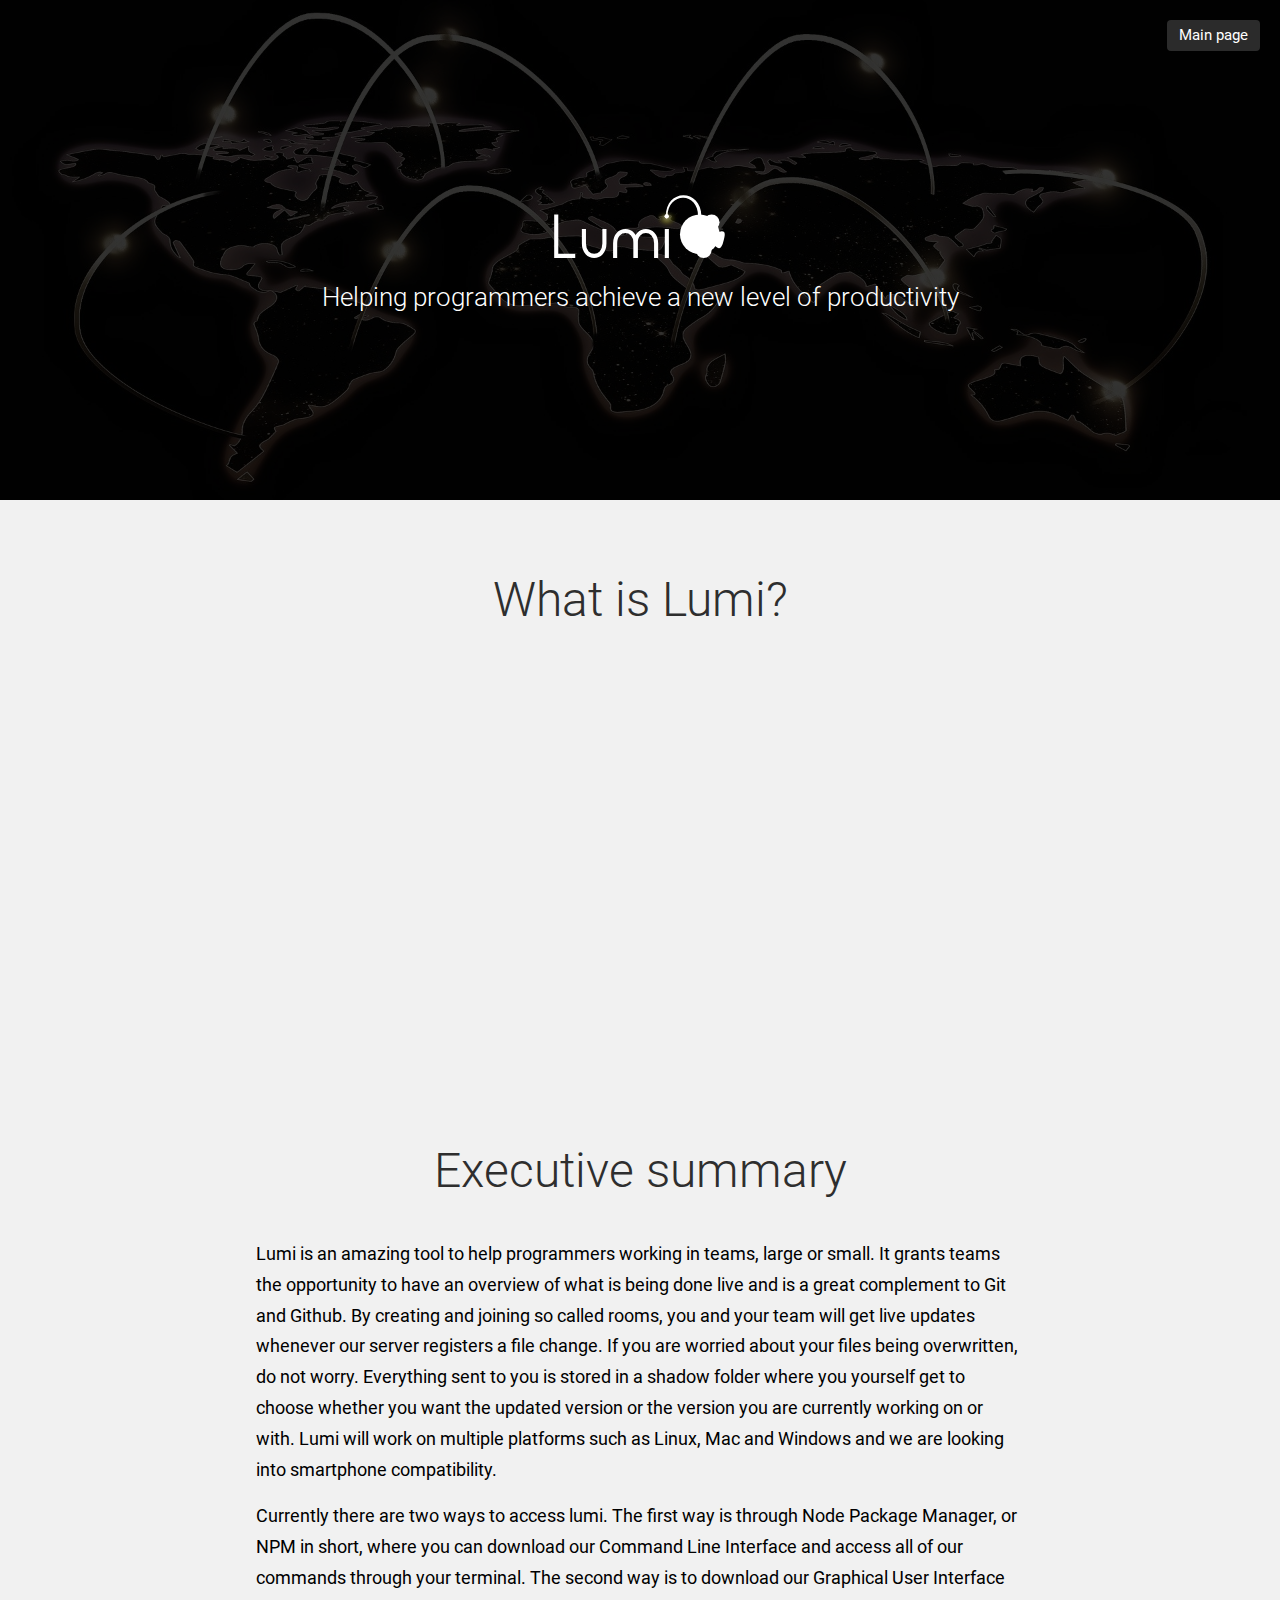
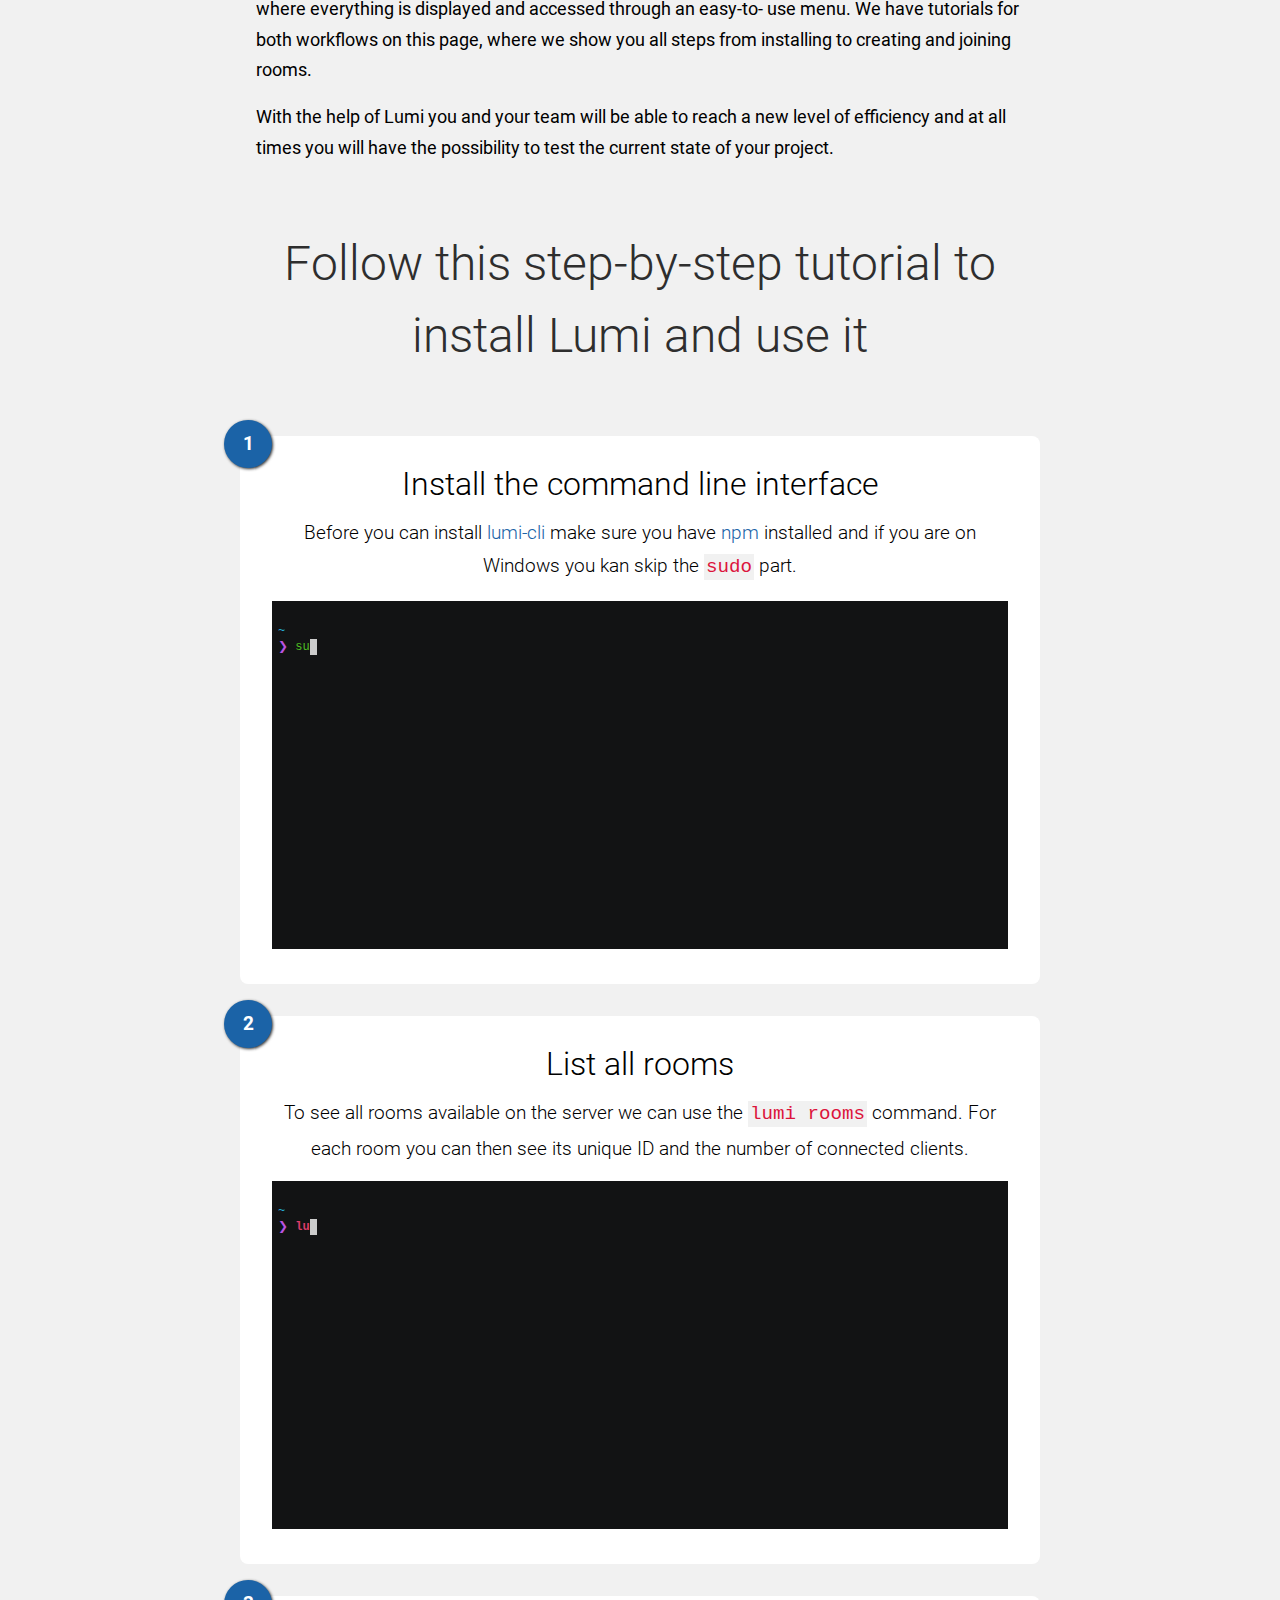
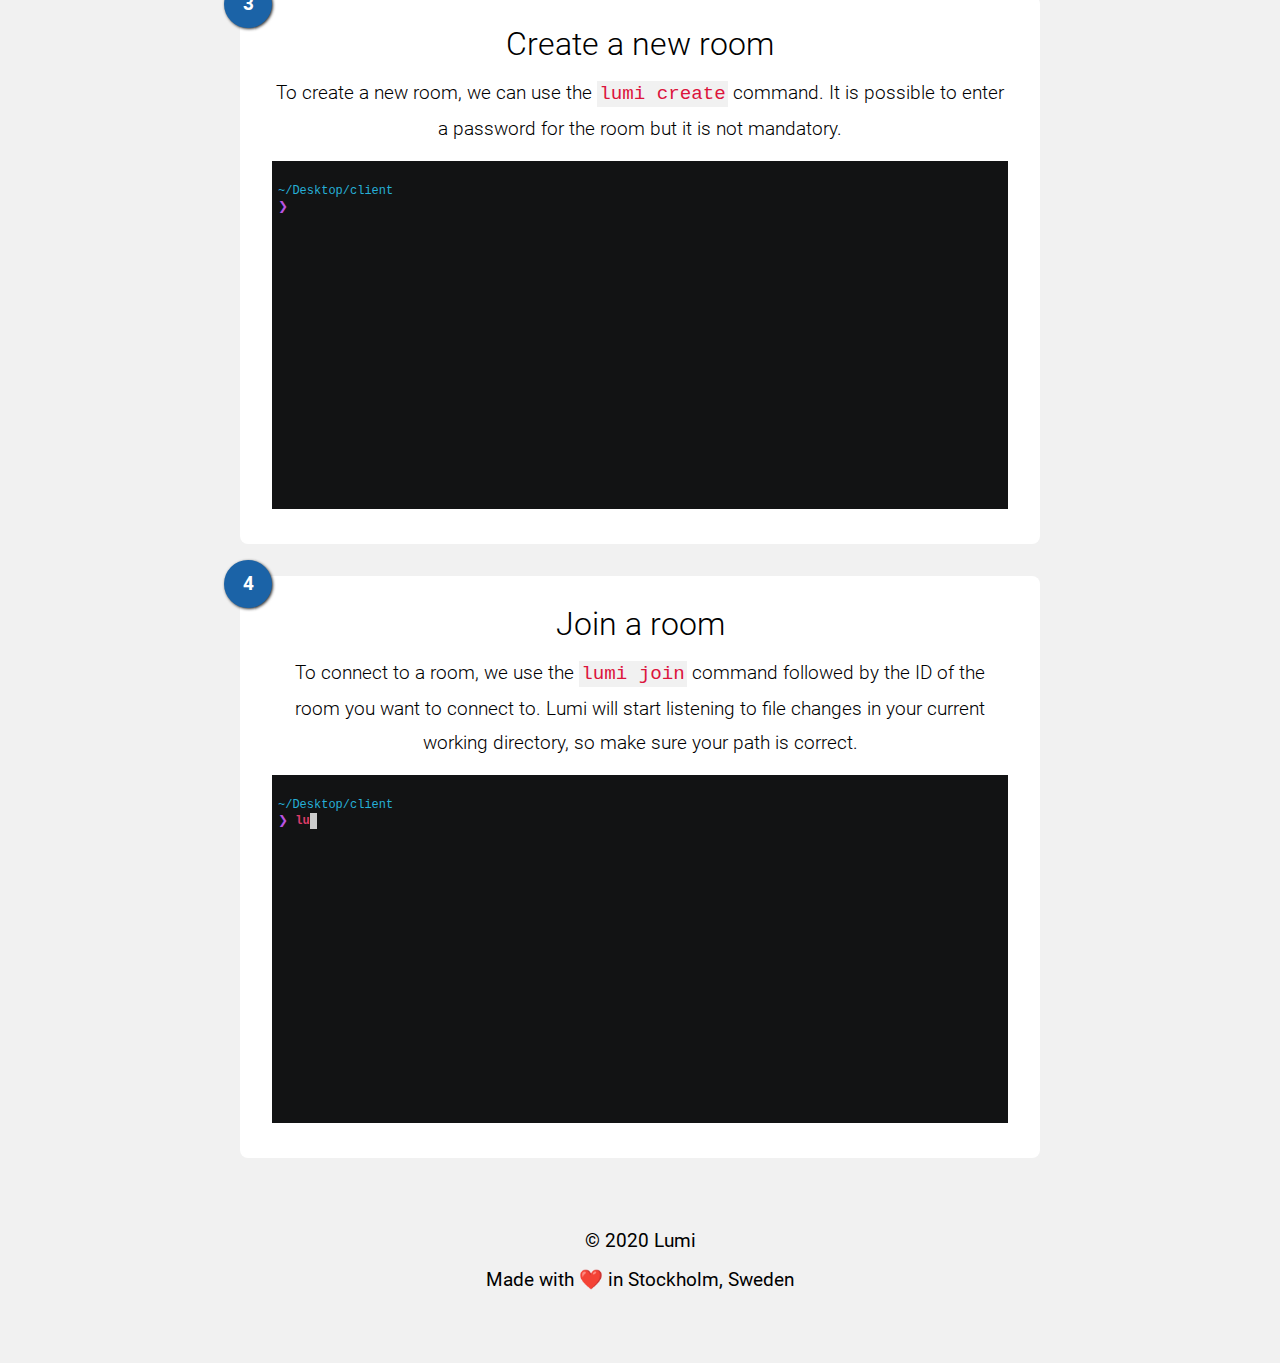
==== commit 7e25015f: "fixed typo" ====
--- a/expo.html
+++ b/expo.html
@@ -43,7 +43,7 @@
         <div class="hero-shadow">
           <a class="link-back" href="index.html">Main page</a>
           <div class="hero-text">
-            <svg class="hero-logo" height="84px" viewBox="0 0 2314 976" version="1.1" xmlns="http://www.w3.org/2000/svg" xmlns:xlink="http://www.w3.org/1999/xlink" xml:space="preserve" xmlns:serif="http://www.serif.com/" style="fill-rule:evenodd;clip-rule:evenodd;stroke-linecap:square;stroke-miterlimit:1.7;">
+            <svg class="hero-logo" width="200px" viewBox="0 0 2314 976" version="1.1" xmlns="http://www.w3.org/2000/svg" xmlns:xlink="http://www.w3.org/1999/xlink" xml:space="preserve" xmlns:serif="http://www.serif.com/" style="fill-rule:evenodd;clip-rule:evenodd;stroke-linecap:square;stroke-miterlimit:1.7;">
               <g id="Artboard1" transform="matrix(0.797931,0,0,0.617722,2399.38,281.063)">
                   <rect x="-3007" y="-455" width="2900" height="1580" style="fill:none;"/>
                   <g id="Lumi" transform="matrix(5.22689,0,0,6.75174,-3471.14,-3325.56)">
@@ -116,7 +116,7 @@
         <iframe width="100%" height="400px" src="https://www.youtube.com/embed/a8KKryZdheY" frameborder="0" allow="accelerometer; autoplay; encrypted-media; gyroscope; picture-in-picture" allowfullscreen></iframe>
       </div>
       <div class="executive-summary-container">
-        <h2 class="executive-summary-title">Executive summary<h2>
+        <h2 class="executive-summary-title">Executive summary</h2>
         <p class="executive-summary-paragraph" style="margin-bottom: 16px;">
           Lumi is an amazing tool to help programmers working in teams, large or small. It grants teams the opportunity to have an overview of what is being done live and is a great complement to Git and Github. By creating and joining so called rooms, you and your team will get live updates whenever our server registers a file change. If you are worried about your files being overwritten, do not worry. Everything sent to you is stored in a shadow folder where you yourself get to choose whether you want the updated version or the version you are currently working on or with. Lumi will work on multiple platforms such as Linux, Mac and Windows and we are looking into smartphone compatibility.
         </p>
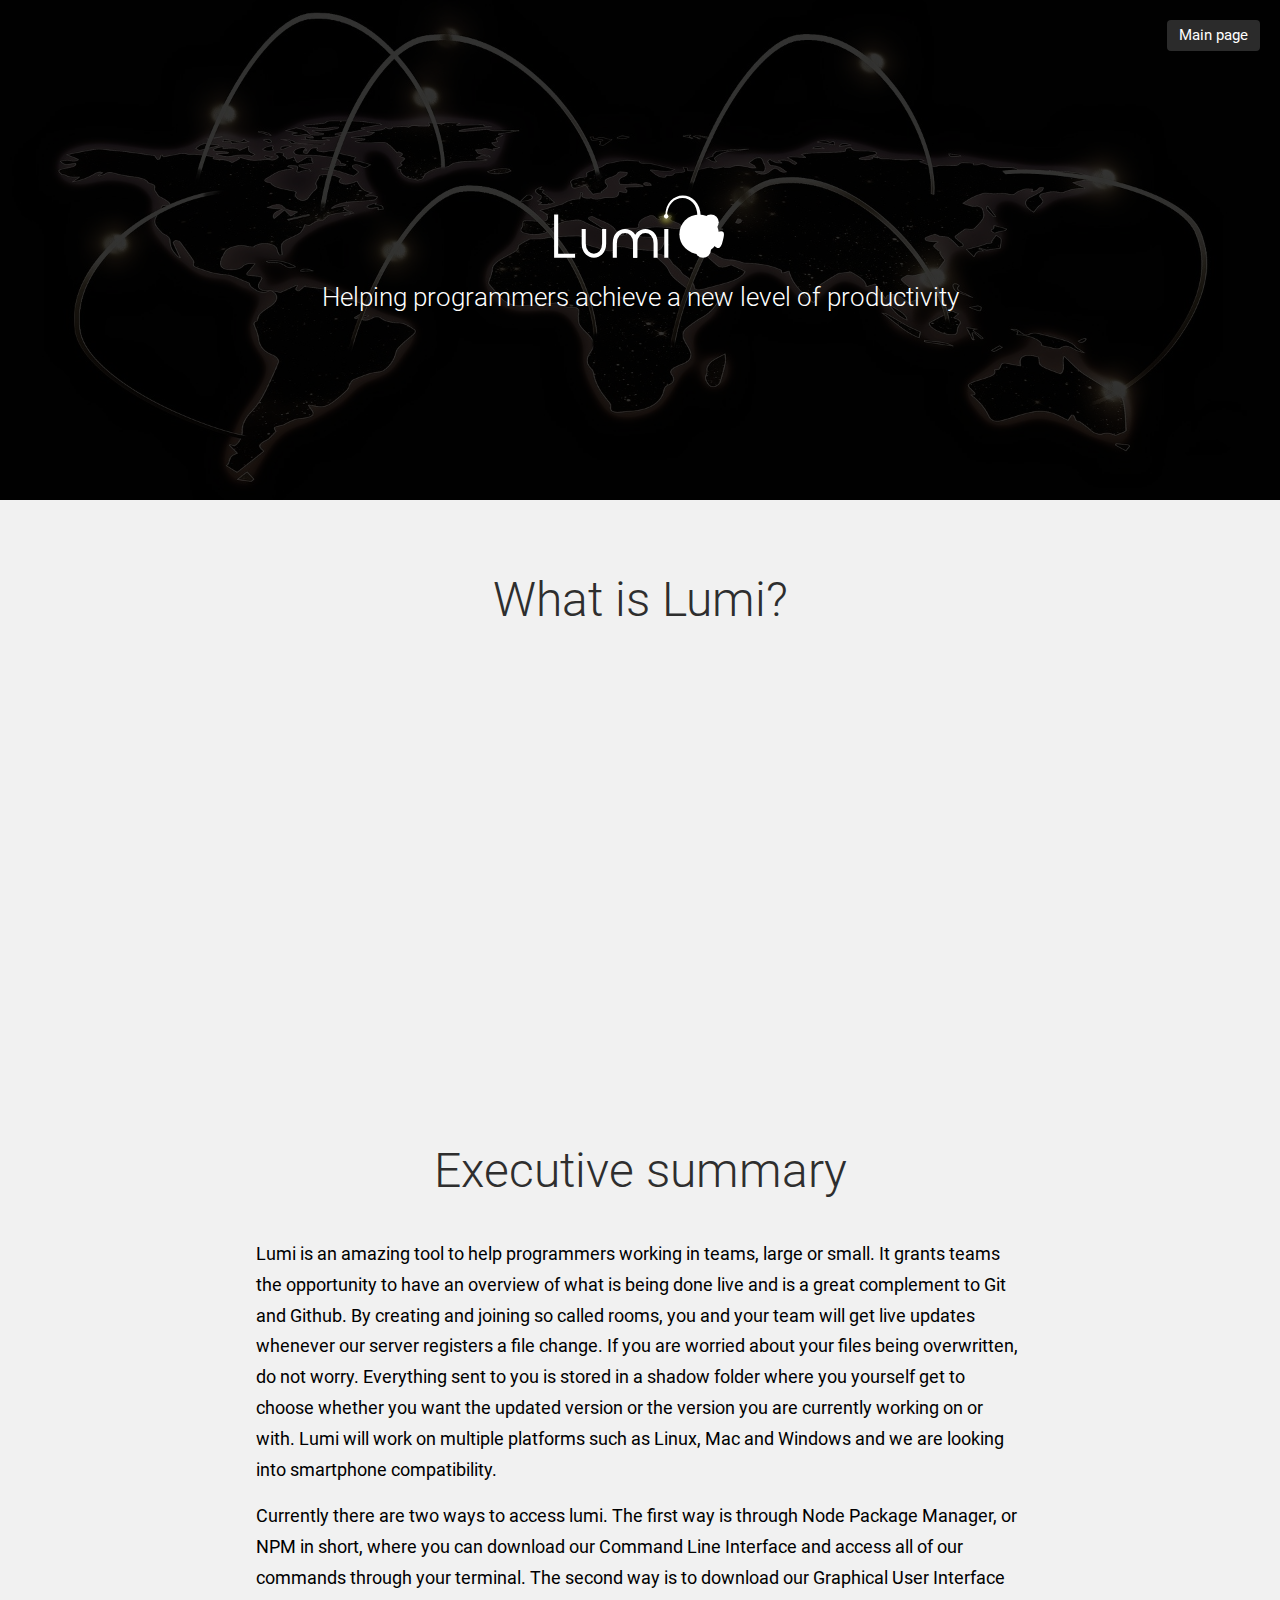
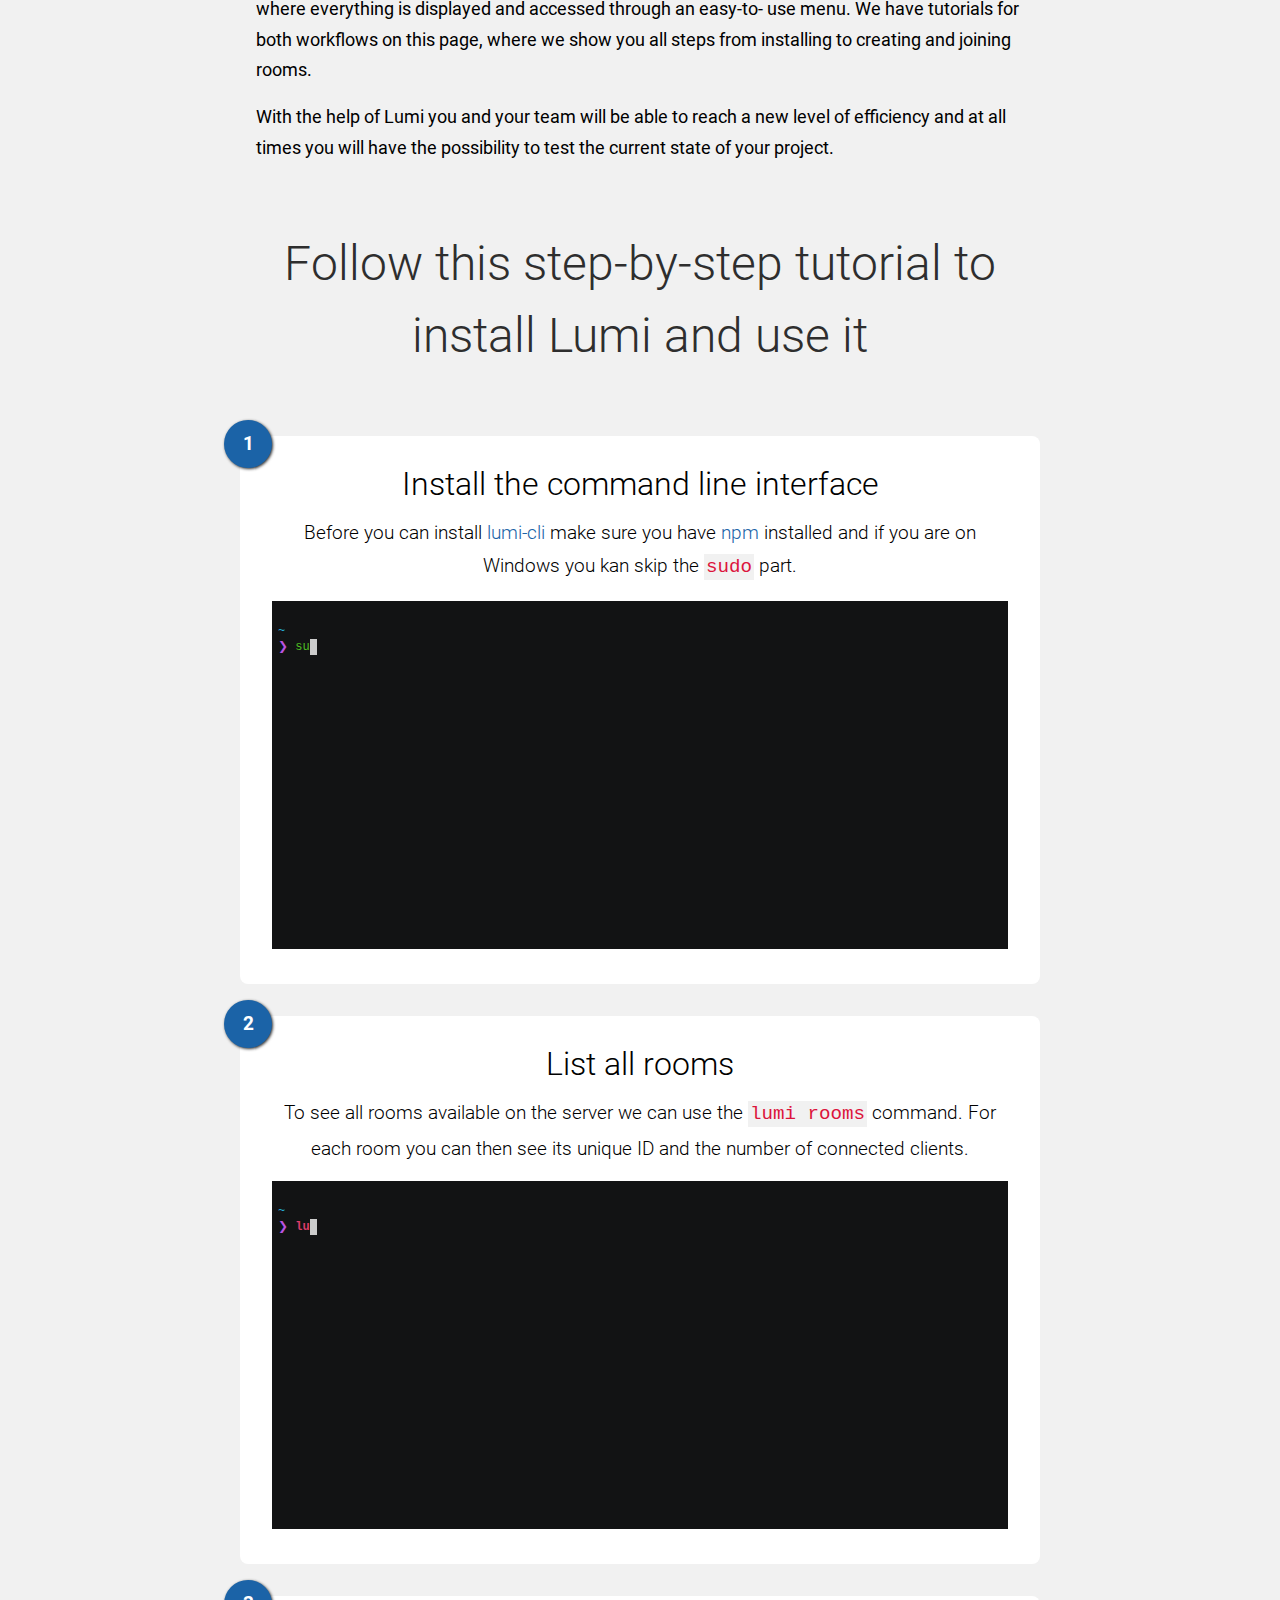
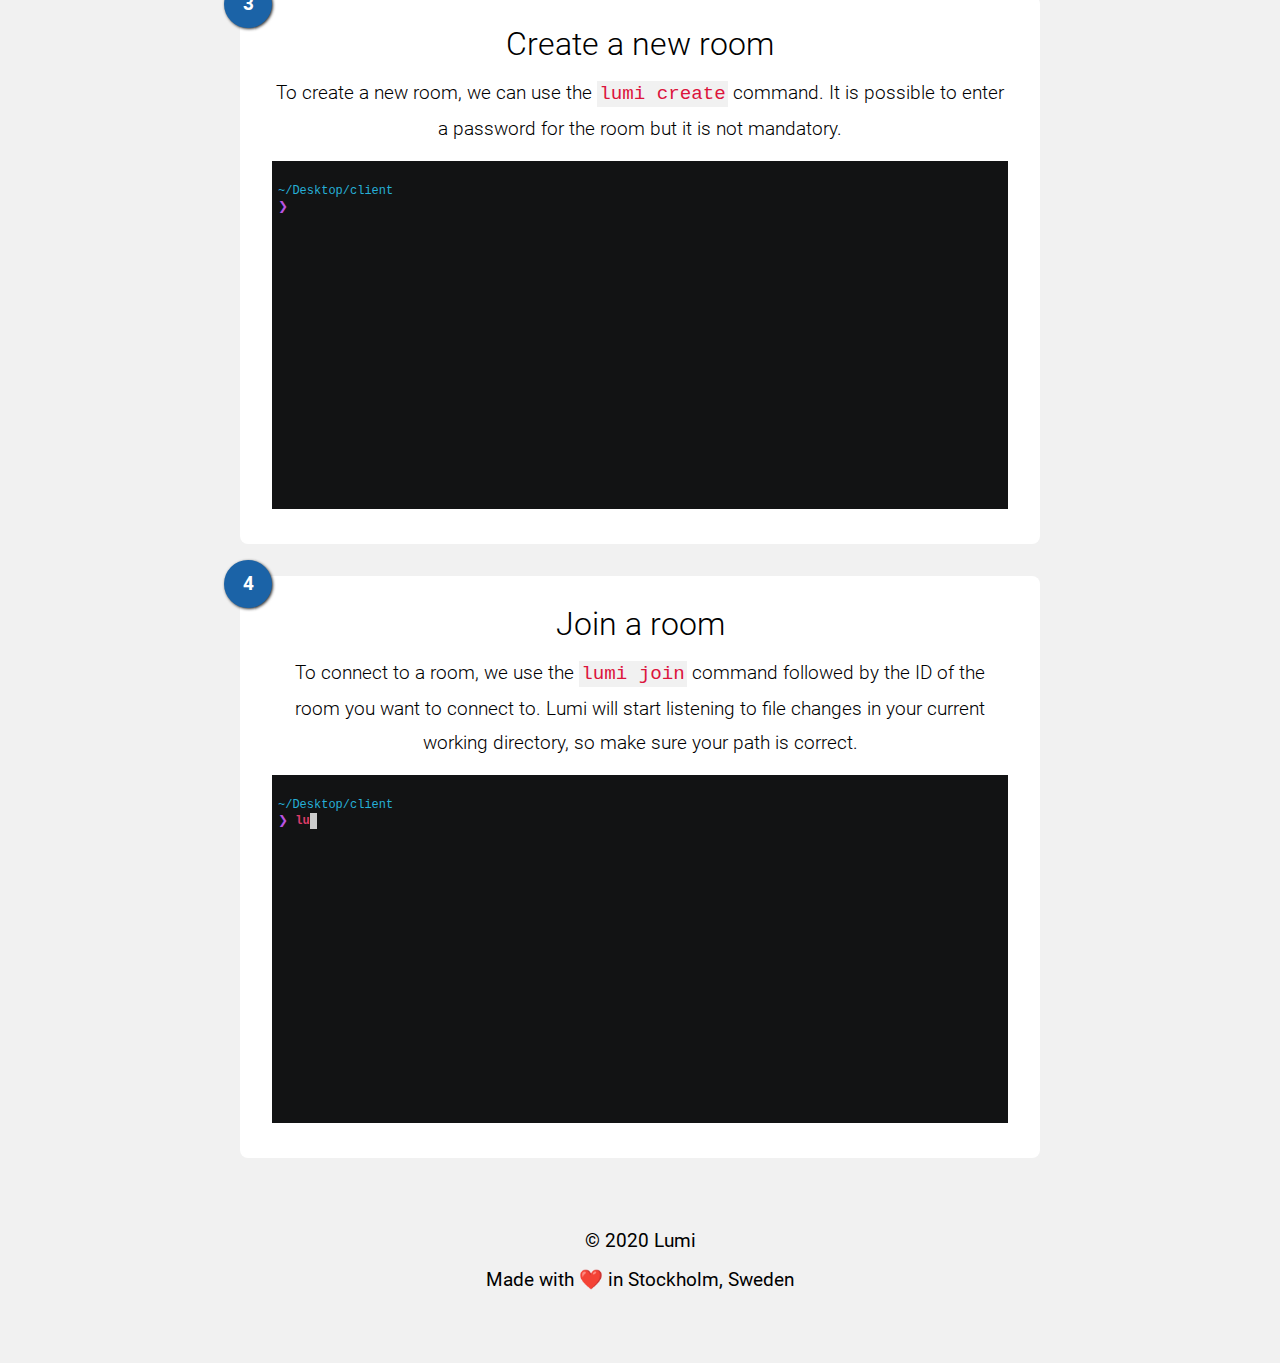
==== commit 3a7ee819: "Merge branch 'master' of https://github.com/lumi-project/lumi-project.github.io" ====
--- a/expo.html
+++ b/expo.html
@@ -43,7 +43,7 @@
         <div class="hero-shadow">
           <a class="link-back" href="index.html">Main page</a>
           <div class="hero-text">
-            <svg class="hero-logo" width="200px" viewBox="0 0 2314 976" version="1.1" xmlns="http://www.w3.org/2000/svg" xmlns:xlink="http://www.w3.org/1999/xlink" xml:space="preserve" xmlns:serif="http://www.serif.com/" style="fill-rule:evenodd;clip-rule:evenodd;stroke-linecap:square;stroke-miterlimit:1.7;">
+            <svg class="hero-logo" height="84px" viewBox="0 0 2314 976" version="1.1" xmlns="http://www.w3.org/2000/svg" xmlns:xlink="http://www.w3.org/1999/xlink" xml:space="preserve" xmlns:serif="http://www.serif.com/" style="fill-rule:evenodd;clip-rule:evenodd;stroke-linecap:square;stroke-miterlimit:1.7;">
               <g id="Artboard1" transform="matrix(0.797931,0,0,0.617722,2399.38,281.063)">
                   <rect x="-3007" y="-455" width="2900" height="1580" style="fill:none;"/>
                   <g id="Lumi" transform="matrix(5.22689,0,0,6.75174,-3471.14,-3325.56)">
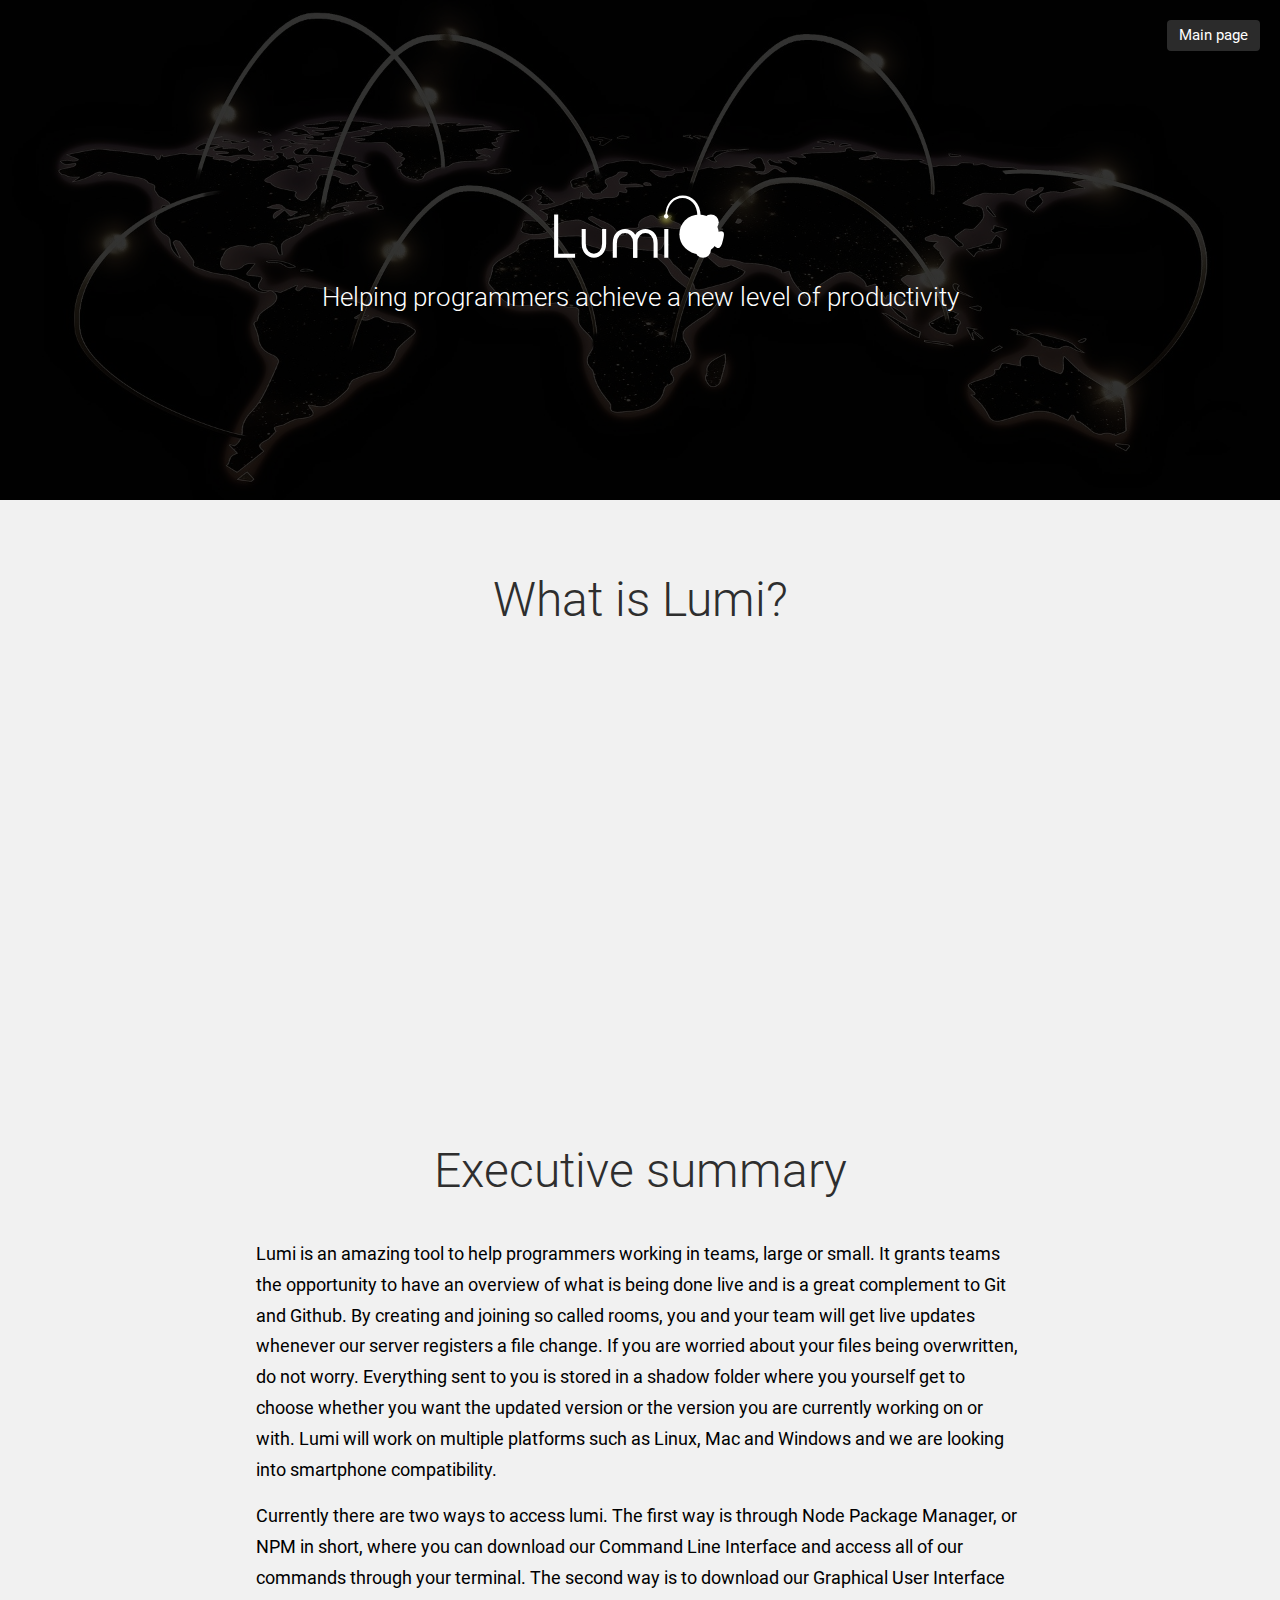
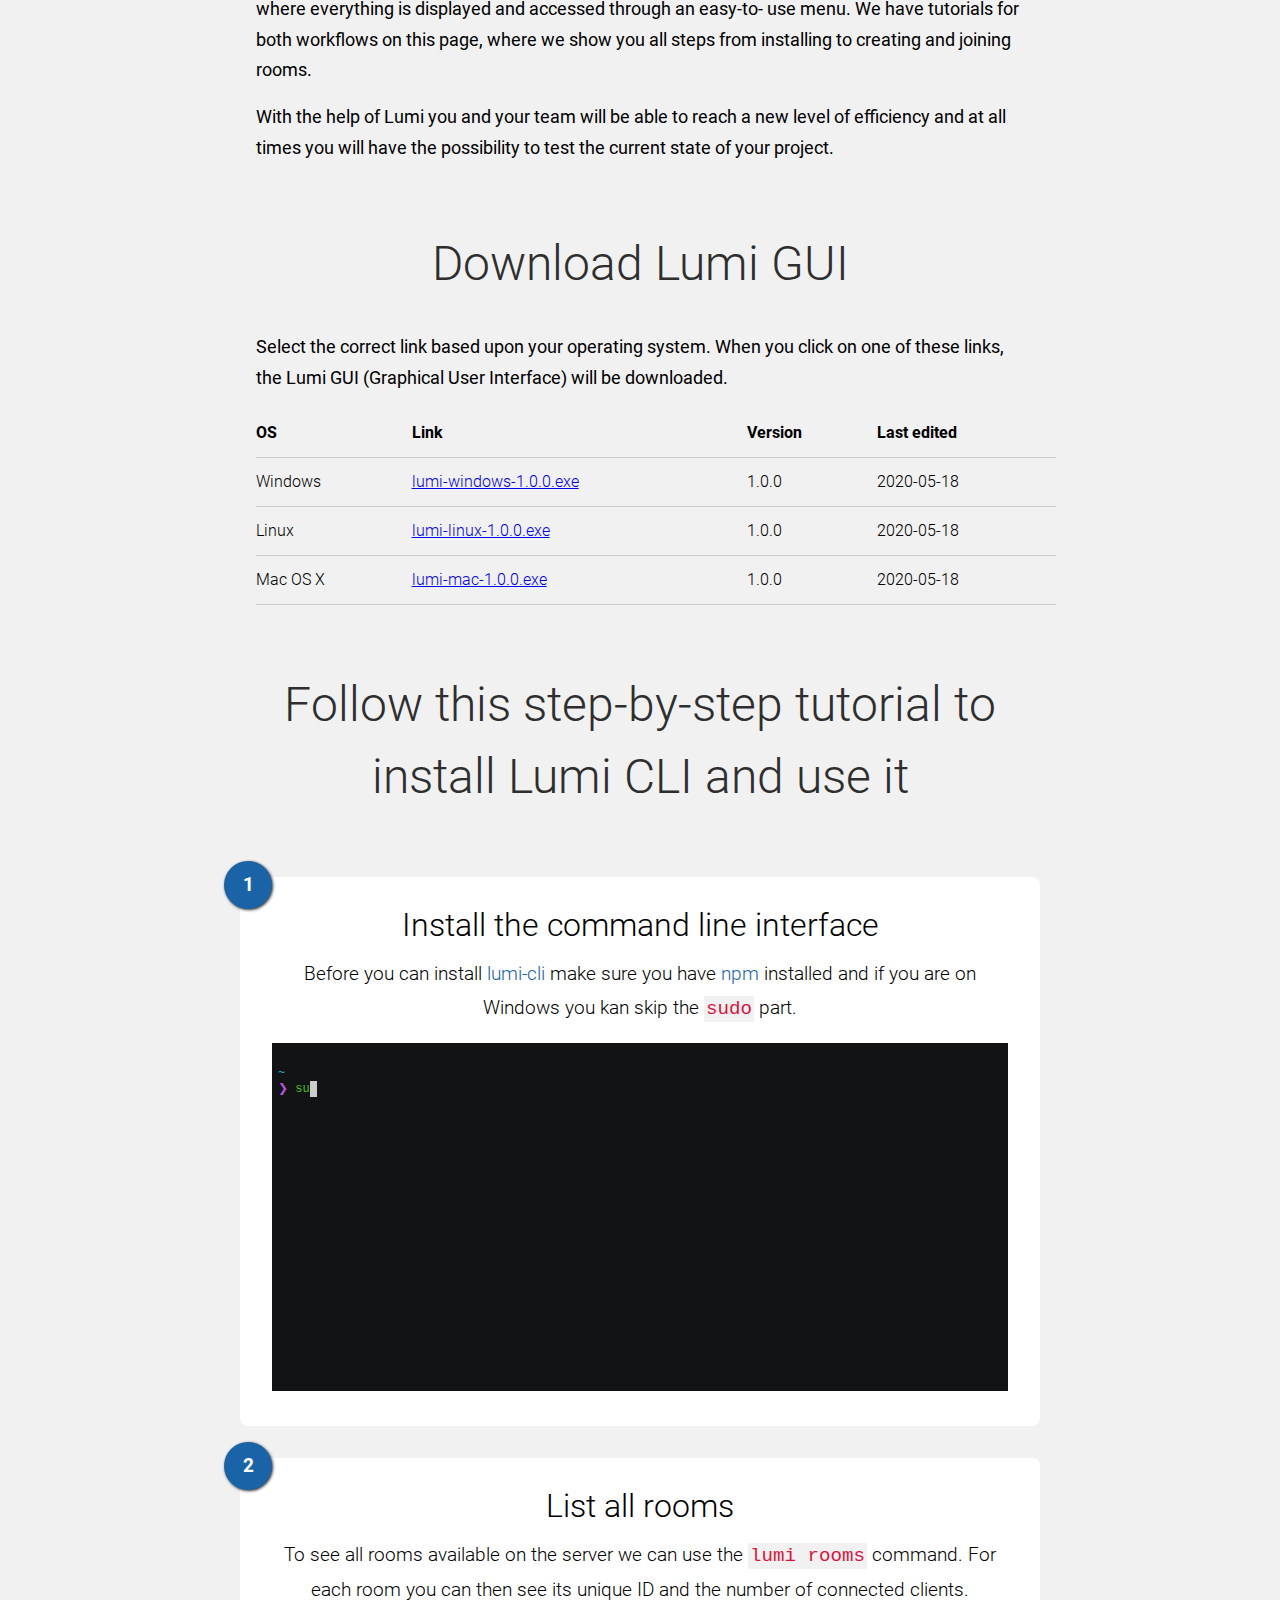
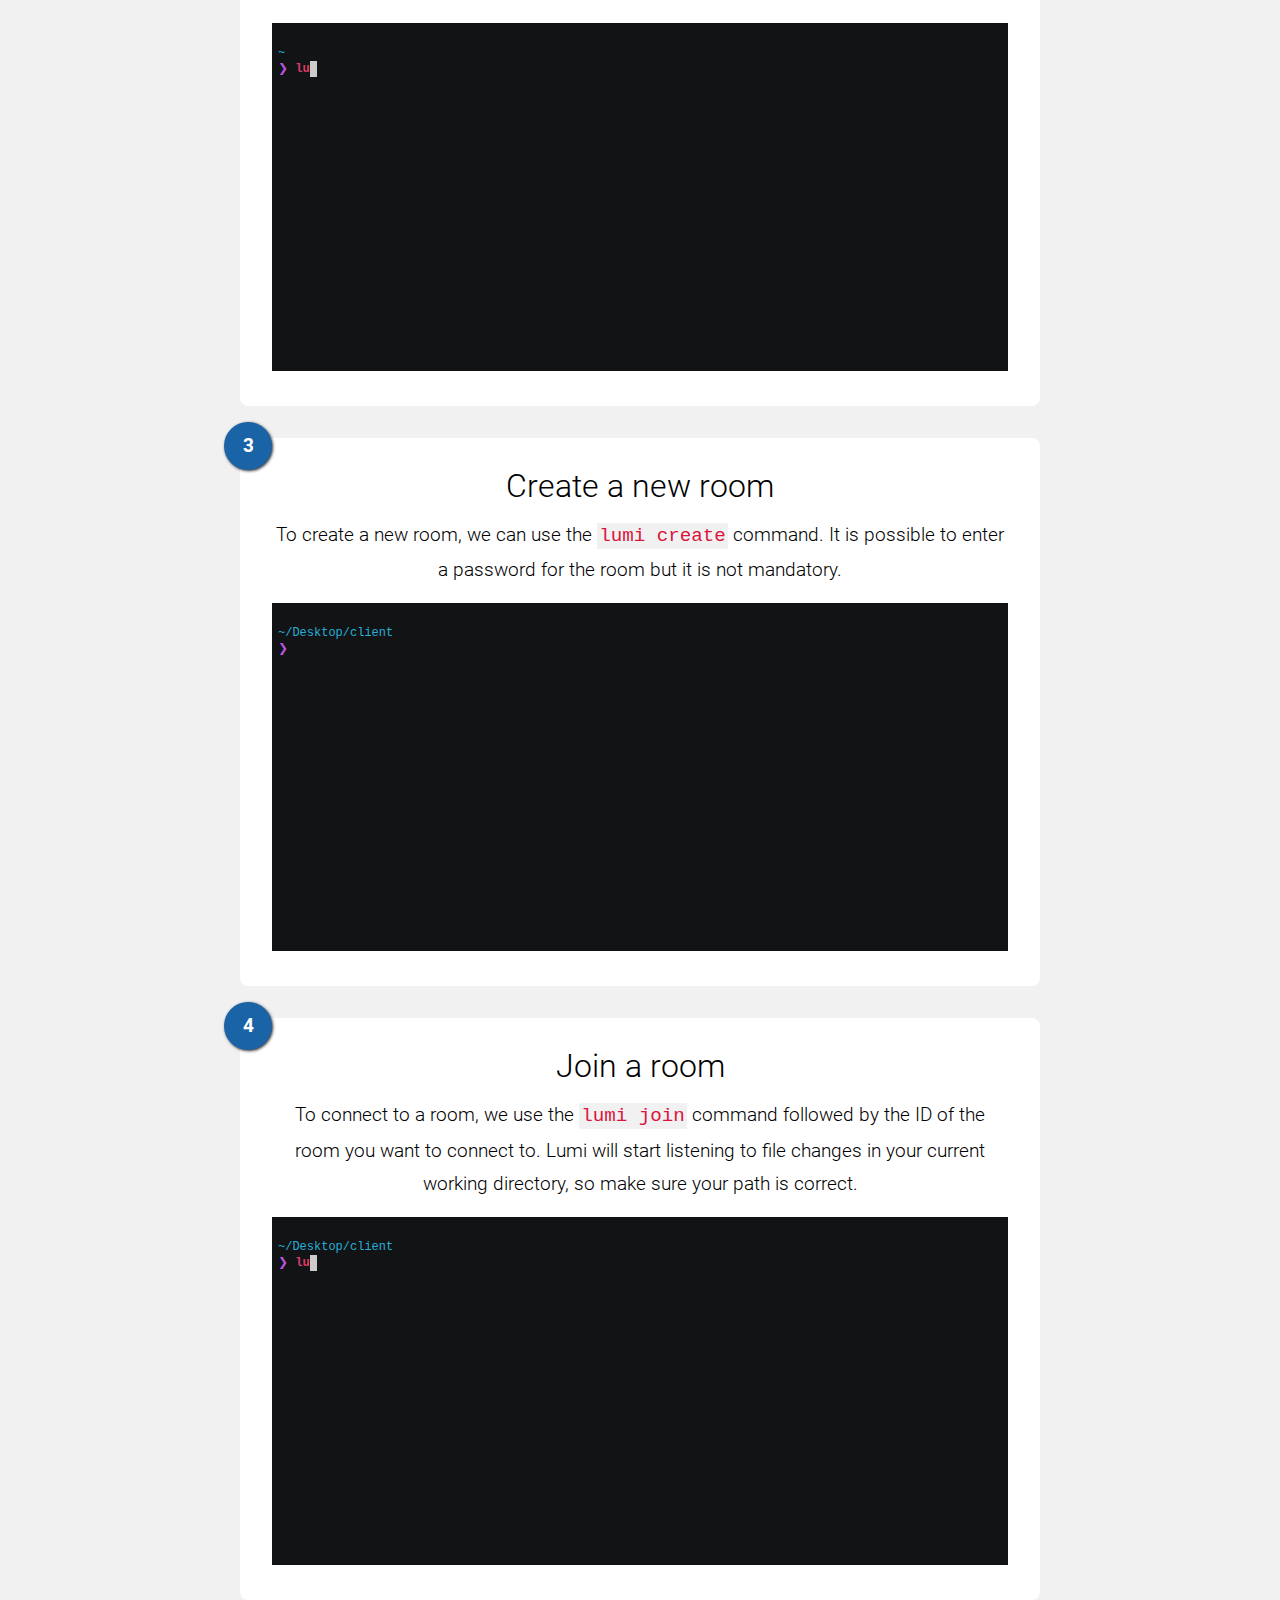
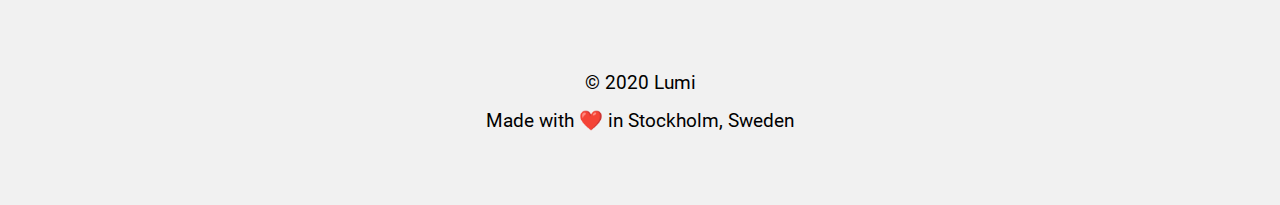
==== commit 4fabd591: "added download" ====
--- a/expo.html
+++ b/expo.html
@@ -113,7 +113,7 @@
       </div>
       <div class="video-container">
         <h2 class="video-title">What is Lumi?</h2>
-        <iframe width="100%" height="400px" src="https://www.youtube.com/embed/a8KKryZdheY" frameborder="0" allow="accelerometer; autoplay; encrypted-media; gyroscope; picture-in-picture" allowfullscreen></iframe>
+        <iframe width="100%" height="400px" src="https://www.youtube.com/embed/ZCSOiUHisqA" frameborder="0" allow="accelerometer; autoplay; encrypted-media; gyroscope; picture-in-picture" allowfullscreen></iframe>
       </div>
       <div class="executive-summary-container">
         <h2 class="executive-summary-title">Executive summary</h2>
@@ -127,8 +127,38 @@
           With the help of Lumi you and your team will be able to reach a new level of efficiency and at all times you will have the possibility to test the current state of your project.
         </p>
       </div>
+      <div class="download-container">
+        <h2 class="download-title">Download Lumi GUI</h2>
+            <p class="download-paragraph" style="margin-bottom: 16px;">Select the correct link based upon your operating system. When you click on one of these links, the Lumi GUI (Graphical User Interface) will be downloaded.</p>
+            <table class="download-table">
+              <tr>
+                <th>OS</th>
+                <th>Link</th>
+                <th>Version</th>
+                <th>Last edited</th>
+              </tr>
+              <tr>
+                <td>Windows</td>
+                <td><a href="#" download>lumi-windows-1.0.0.exe</a></td>
+                <td>1.0.0</td>
+                <td>2020-05-18</td>
+              </tr>
+              <tr>
+                <td>Linux</td>
+                <td><a href="#" download>lumi-linux-1.0.0.exe</a></td>
+                <td>1.0.0</td>
+                <td>2020-05-18</td>
+              </tr>
+              <tr>
+                <td>Mac OS X</td>
+                <td><a href="#" download>lumi-mac-1.0.0.exe</a></td>
+                <td>1.0.0</td>
+                <td>2020-05-18</td>
+              </tr>
+            </table>
+      </div>
       <div class="tutorial-container">
-        <h2 class="tutorial-title">Follow this step-by-step tutorial to install Lumi and use it</h2>
+        <h2 class="tutorial-title">Follow this step-by-step tutorial to install Lumi CLI and use it</h2>
         <ul class="tutorial-list">
           <li class="tutorial-list-item">
             <span class="tutorial-list-item-index">1</span>
--- a/style/expo.css
+++ b/style/expo.css
@@ -82,12 +82,12 @@
   line-height: 150%;
 }
 
-.video-container {
+.video-container, .executive-summary-container, .download-container, .tutorial-container  {
   max-width: 800px;
   margin: auto;
 }
 
-.video-title {
+.video-title, .executive-summary-title, .download-title, .tutorial-title  {
   font-size: 3rem;
   text-align: center;
   color: #2e2e2e;
@@ -96,21 +96,7 @@
   padding: 32px;
 }
 
-.executive-summary-container {
-  max-width: 800px;
-  margin: auto;
-}
-
-.executive-summary-title {
-  font-size: 3rem;
-  text-align: center;
-  color: #2e2e2e;
-  margin-top: 32px;
-  line-height: 150%;
-  padding: 32px;
-}
-
-.executive-summary-paragraph {
+.executive-summary-paragraph, .download-paragraph {
   font-family: roboto-regular, sans-serif;
   font-size: 1.1rem;
   color: #000;
@@ -118,19 +104,24 @@
   padding: 0px 16px;
 }
 
-.tutorial-container {
-  max-width: 800px;
-  margin: auto;
+.download-table {
+  width:100%;
+  text-align:left;
+  margin:0px 16px;
 }
 
-.tutorial-title {
-  font-size: 3rem;
-  text-align: center;
-  color: #2e2e2e;
-  margin-top: 32px;
-  line-height: 150%;
-  padding: 32px;
+.download-table tr {
+  border-bottom:1px solid #cecece;
 }
+
+.download-table th {
+  font-family:roboto-bold, sans-serif;
+}
+
+.download-table th, .download-table td {
+  padding: 16px 16px 16px 0;
+}
+
 
 .tutorial-container h3 {
   font-size: 2rem;
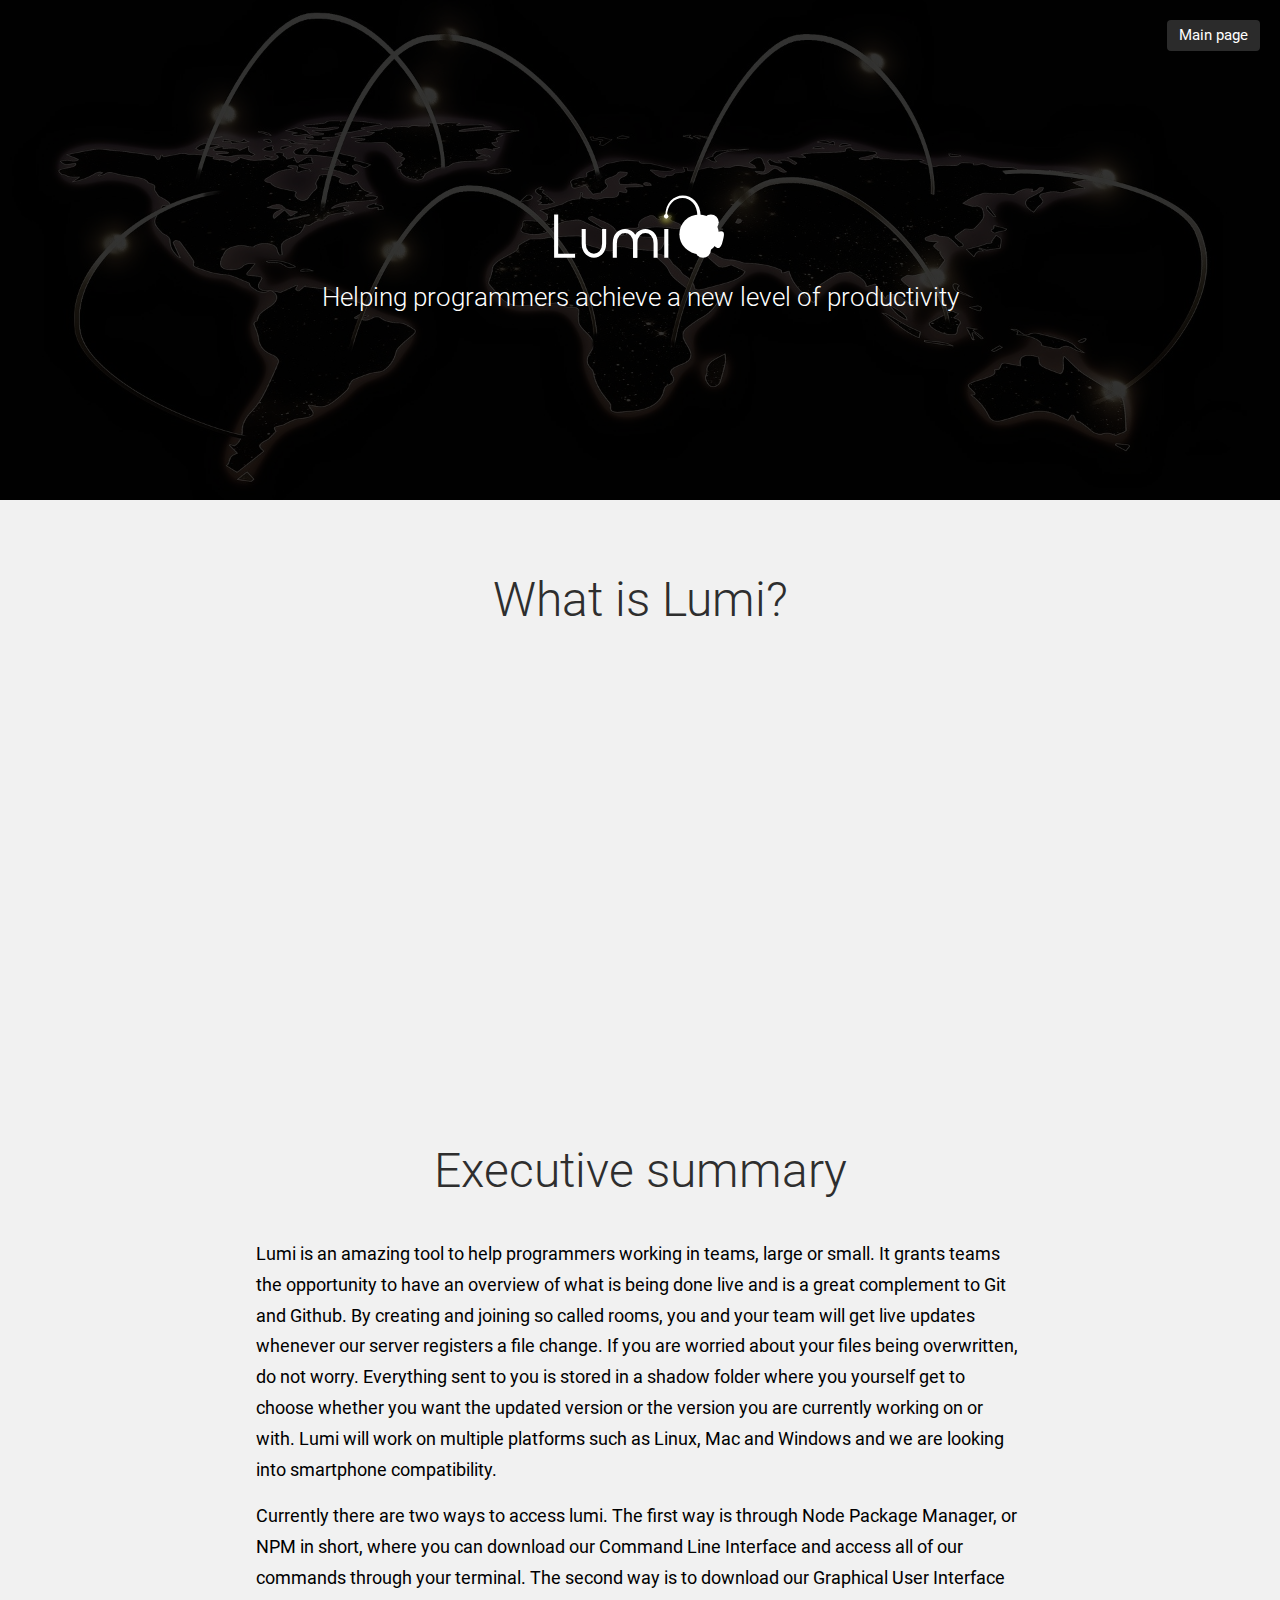
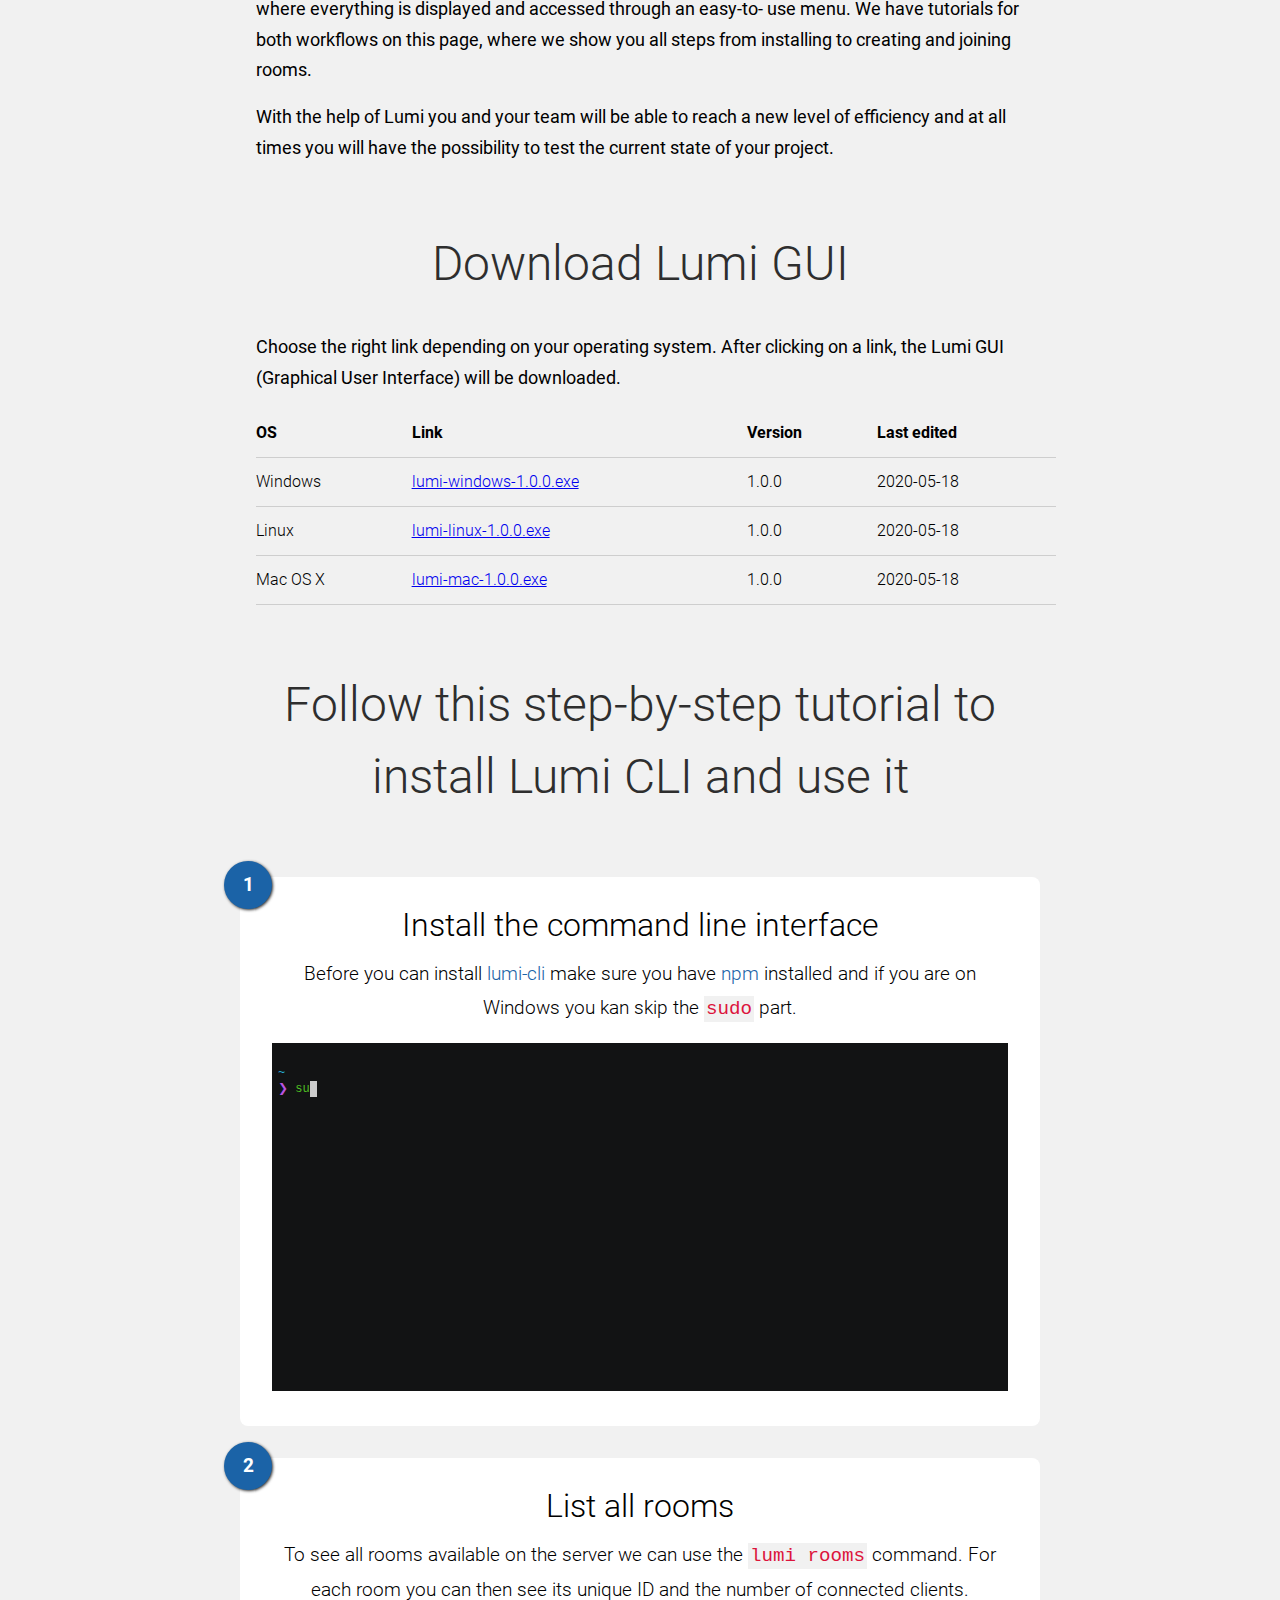
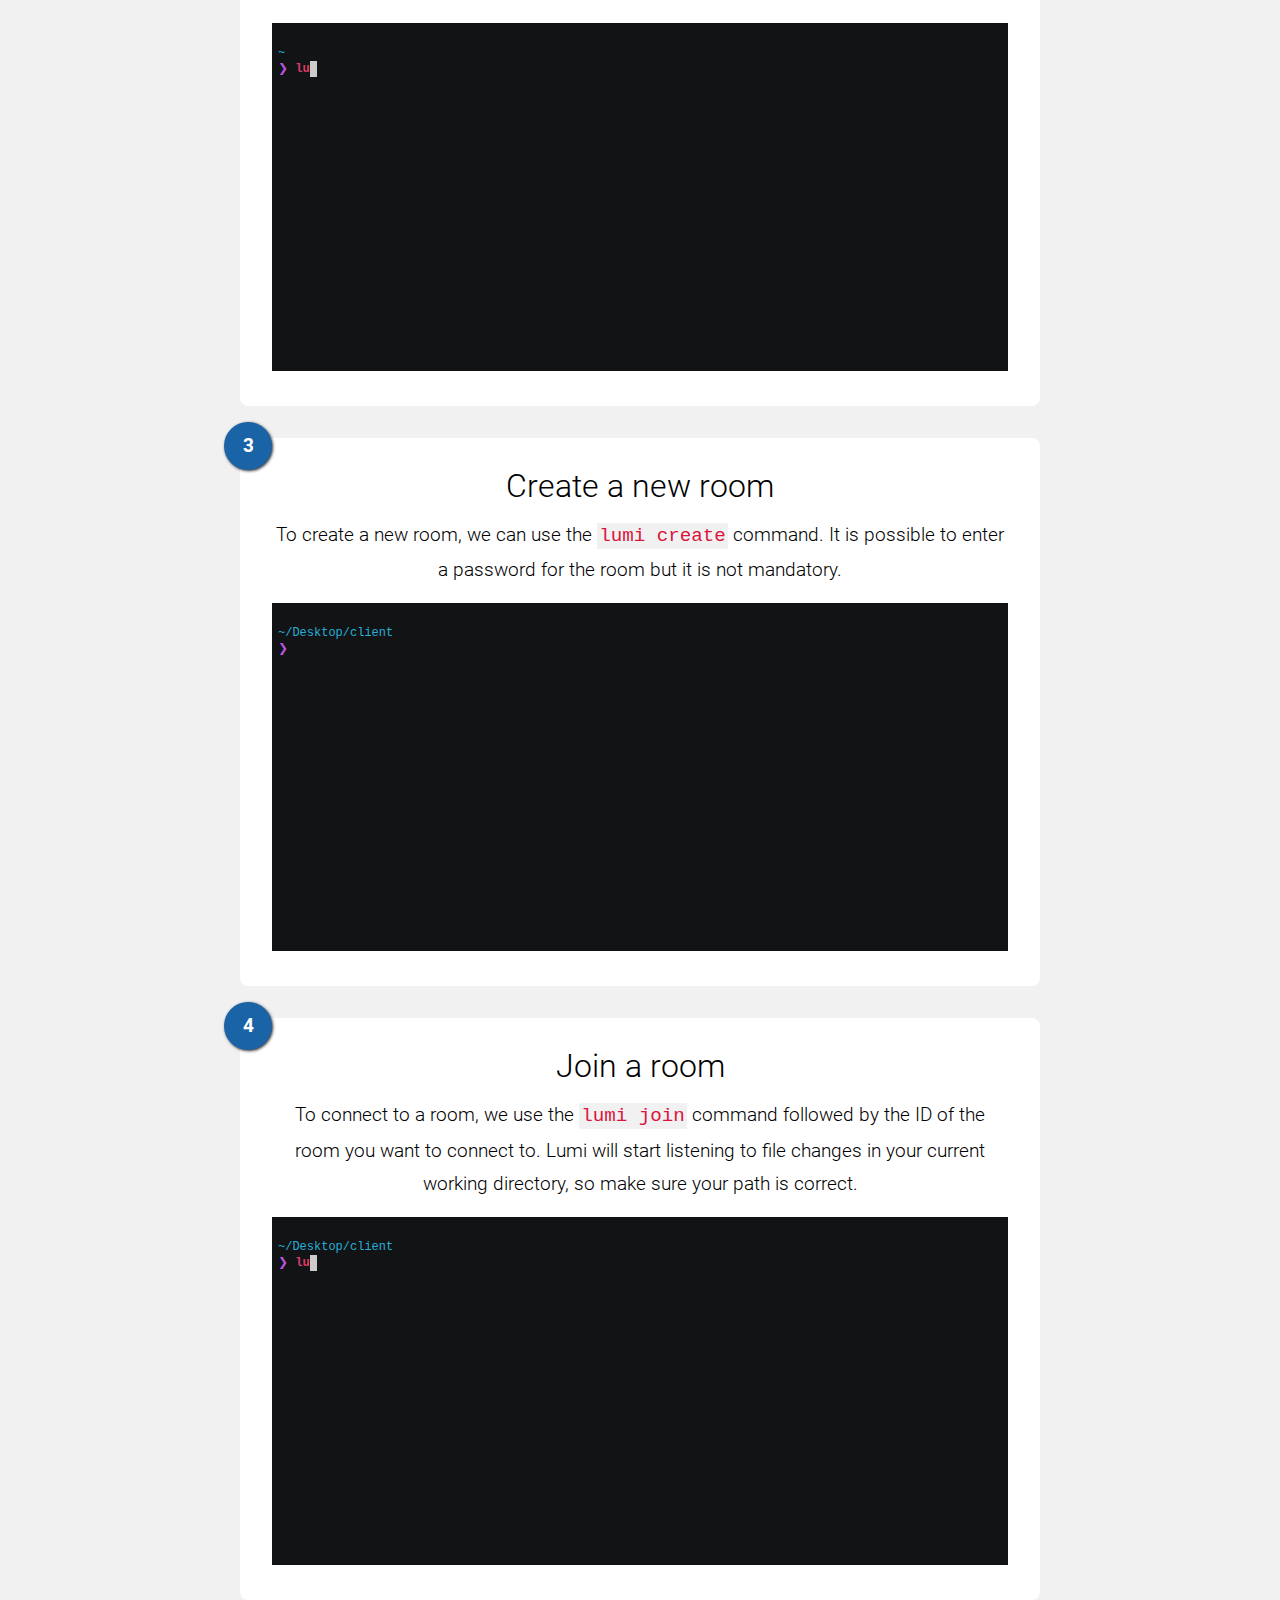
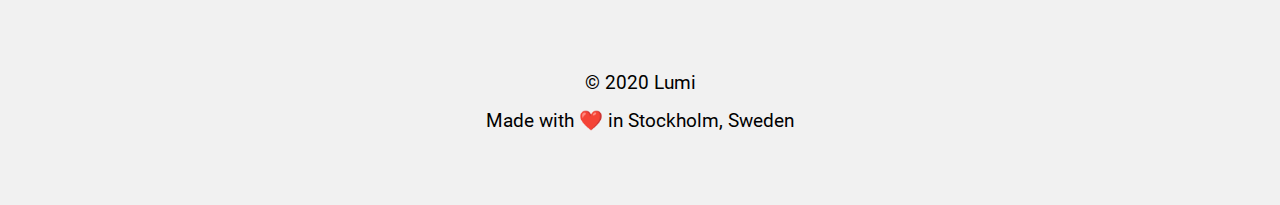
==== commit 17e7b25f: "changed text" ====
--- a/expo.html
+++ b/expo.html
@@ -129,7 +129,8 @@
       </div>
       <div class="download-container">
         <h2 class="download-title">Download Lumi GUI</h2>
-            <p class="download-paragraph" style="margin-bottom: 16px;">Select the correct link based upon your operating system. When you click on one of these links, the Lumi GUI (Graphical User Interface) will be downloaded.</p>
+            <p class="download-paragraph" style="margin-bottom: 16px;">
+              Choose the right link depending on your operating system. After clicking on a link, the Lumi GUI (Graphical User Interface) will be downloaded.</p>
             <table class="download-table">
               <tr>
                 <th>OS</th>
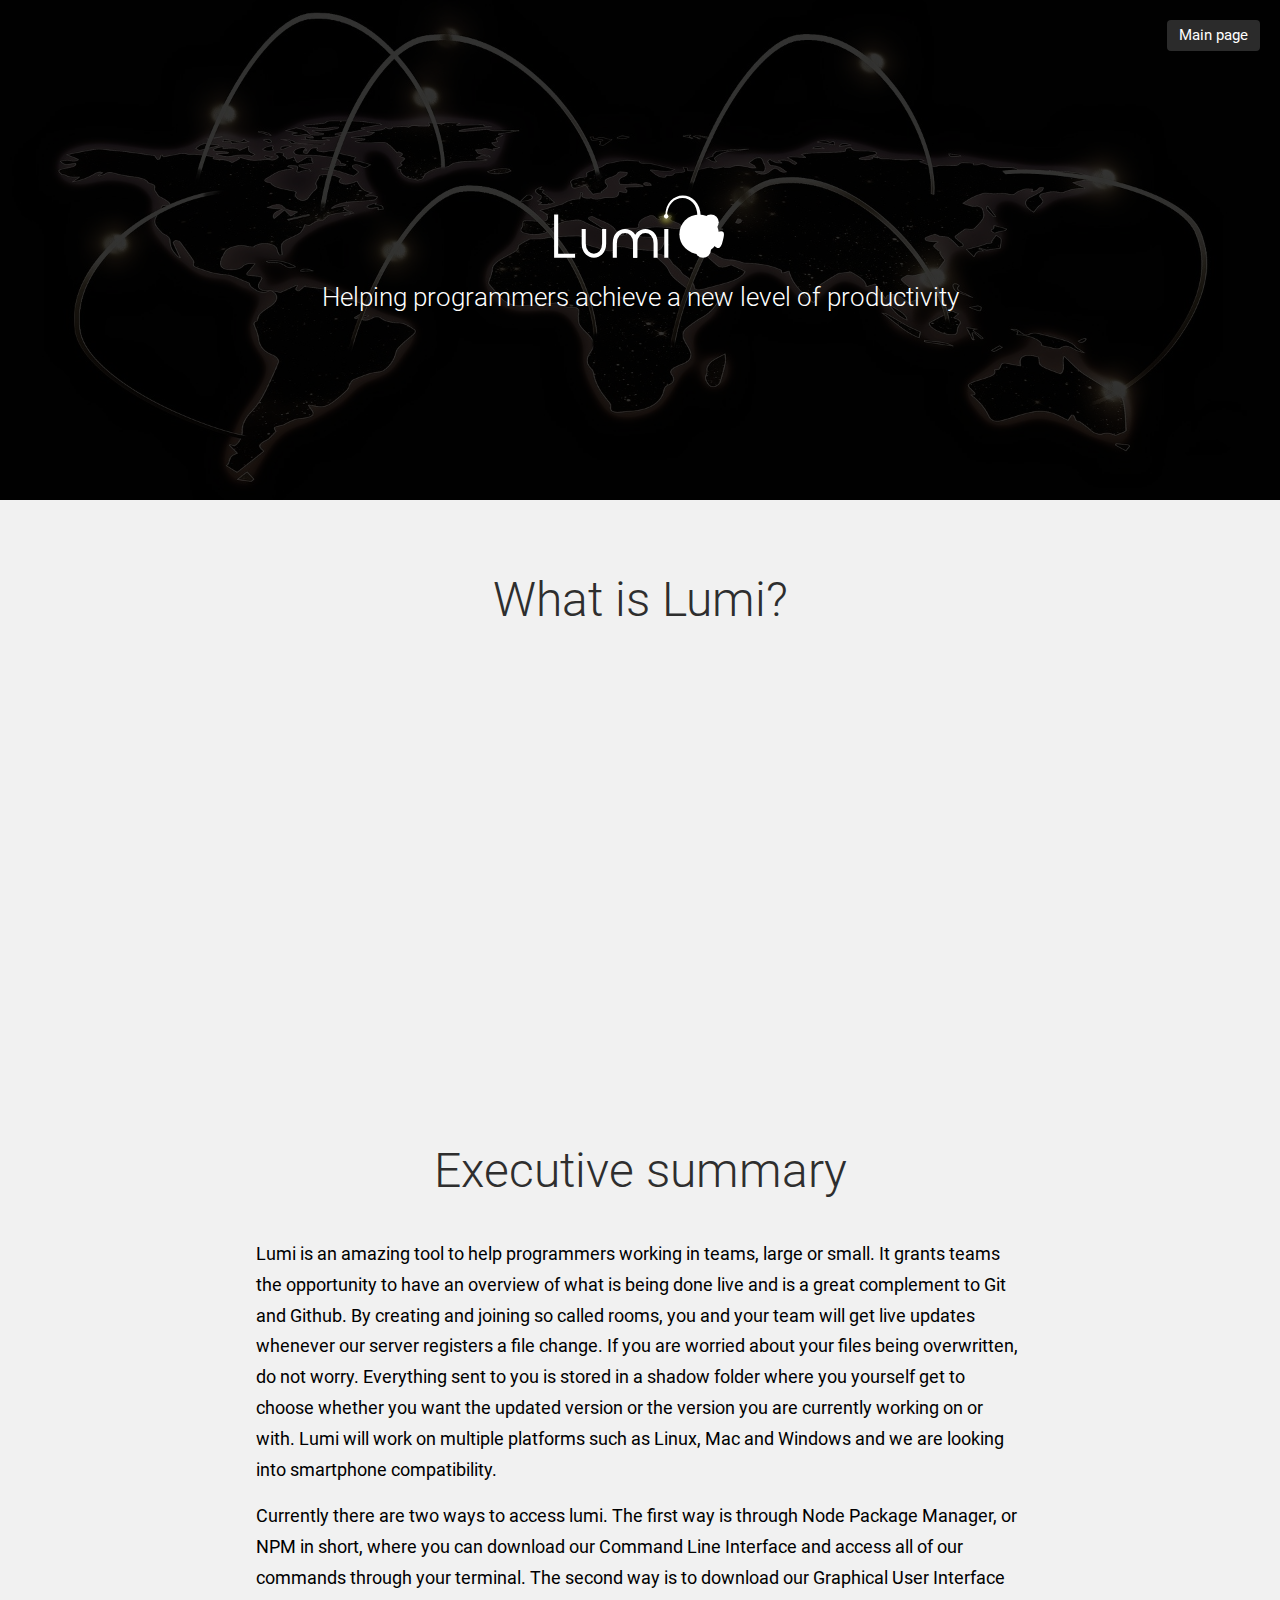
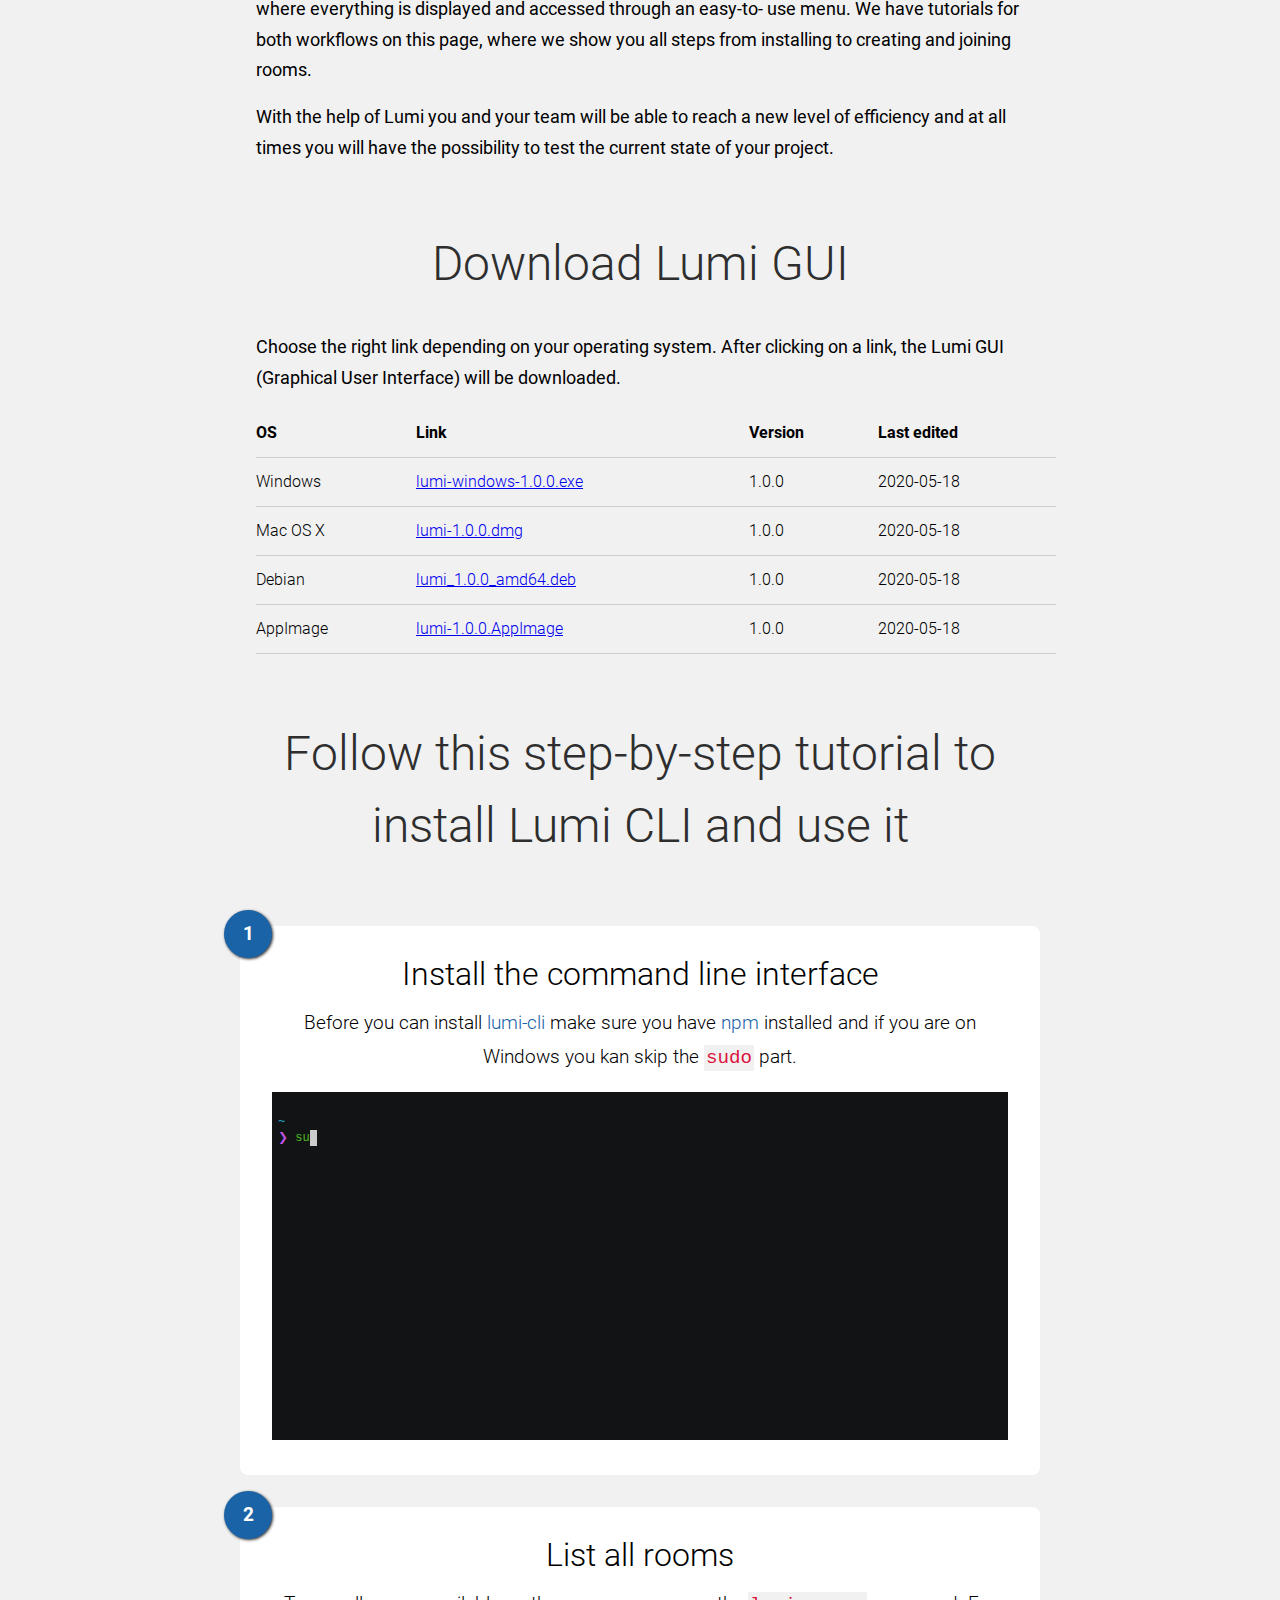
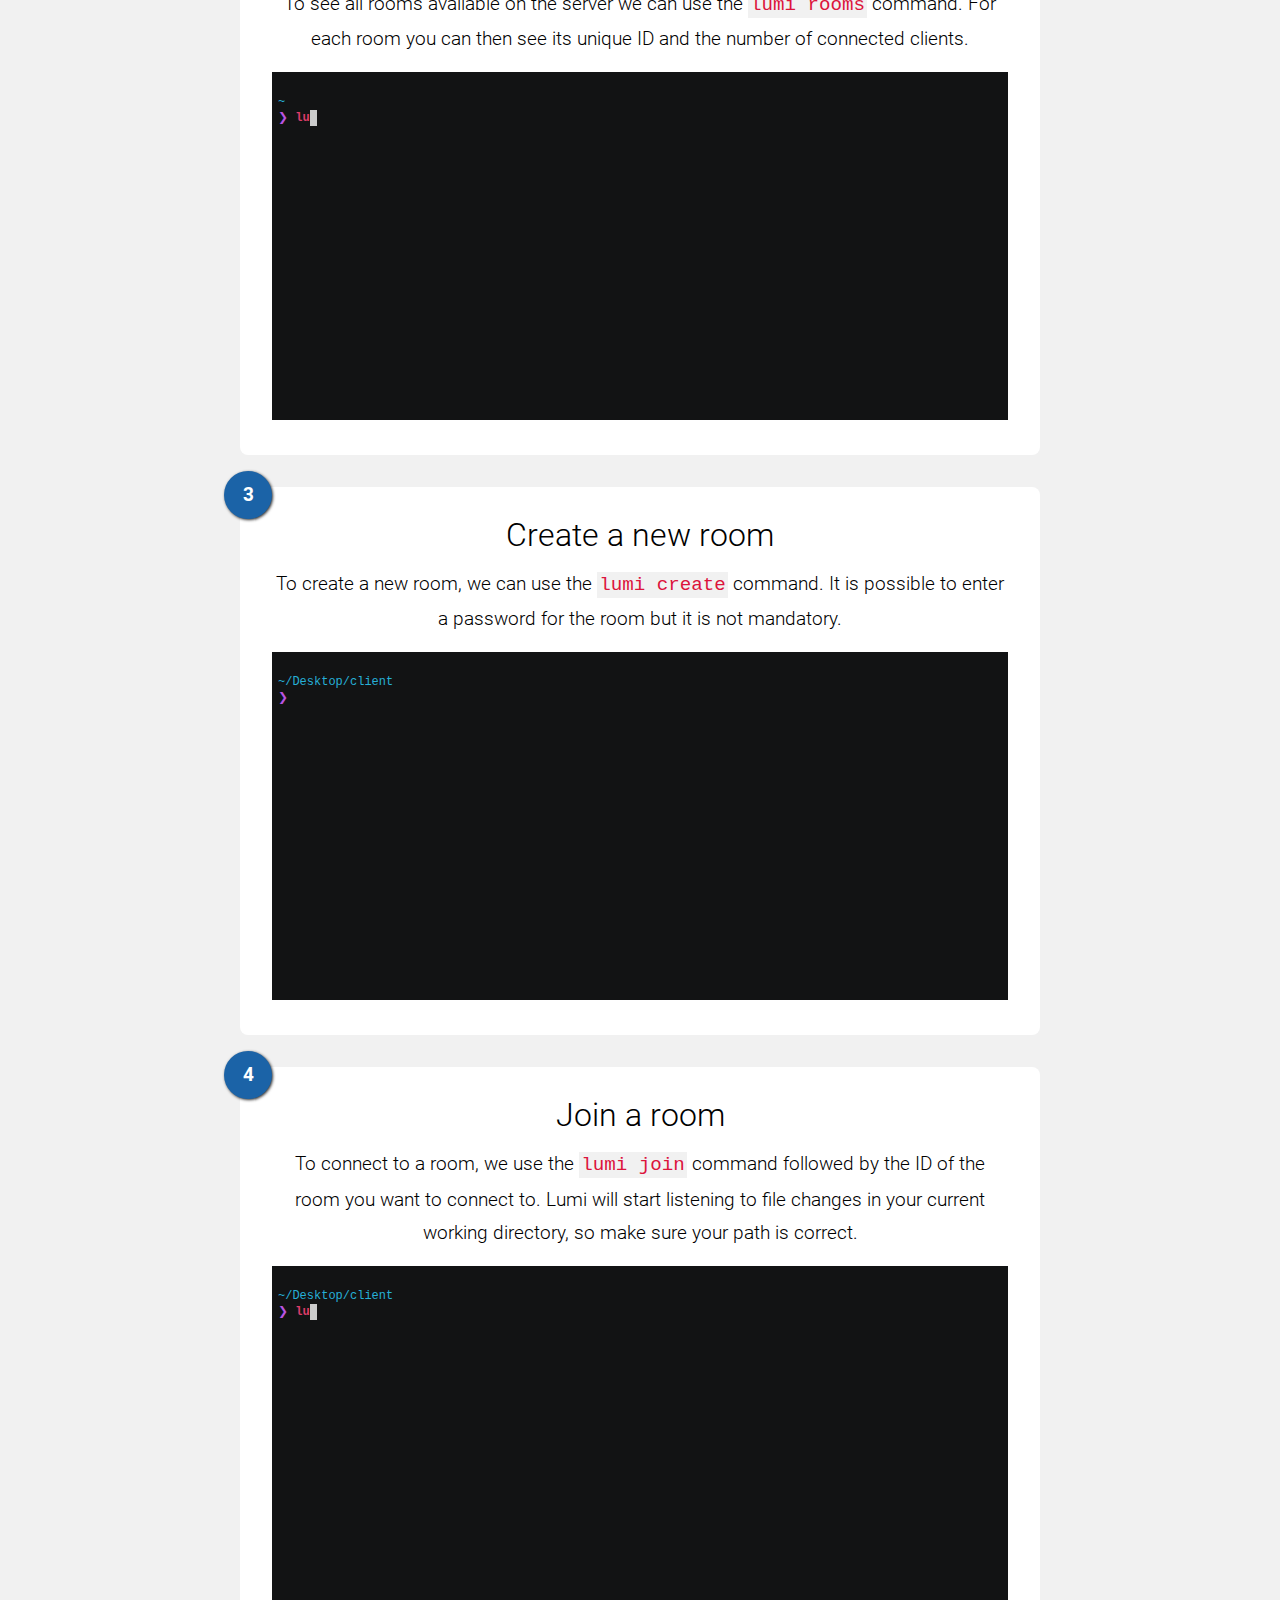
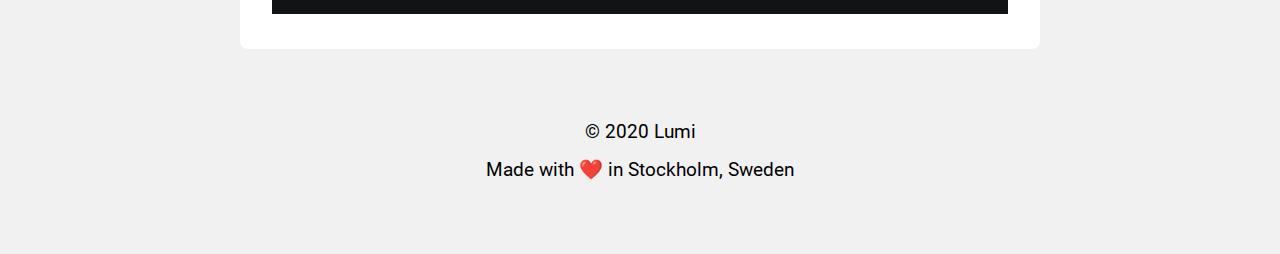
==== commit 7bfdb670: "added download links" ====
--- a/expo.html
+++ b/expo.html
@@ -140,19 +140,25 @@
               </tr>
               <tr>
                 <td>Windows</td>
-                <td><a href="#" download>lumi-windows-1.0.0.exe</a></td>
-                <td>1.0.0</td>
-                <td>2020-05-18</td>
-              </tr>
-              <tr>
-                <td>Linux</td>
-                <td><a href="#" download>lumi-linux-1.0.0.exe</a></td>
+                <td><a href="https://lumi-kth.s3-eu-west-1.amazonaws.com/lumi-windows-1.0.0.exe" download>lumi-windows-1.0.0.exe</a></td>
                 <td>1.0.0</td>
                 <td>2020-05-18</td>
               </tr>
               <tr>
                 <td>Mac OS X</td>
-                <td><a href="#" download>lumi-mac-1.0.0.exe</a></td>
+                <td><a href="https://lumi-kth.s3-eu-west-1.amazonaws.com/lumi-1.0.0.dmg" download>lumi-1.0.0.dmg</a></td>
+                <td>1.0.0</td>
+                <td>2020-05-18</td>
+              </tr>
+              <tr>
+                <td>Debian</td>
+                <td><a href="https://lumi-kth.s3-eu-west-1.amazonaws.com/lumi_1.0.0_amd64.deb" download>lumi_1.0.0_amd64.deb</a></td>
+                <td>1.0.0</td>
+                <td>2020-05-18</td>
+              </tr>
+              <tr>
+                <td>AppImage</td>
+                <td><a href="https://lumi-kth.s3-eu-west-1.amazonaws.com/lumi-1.0.0.AppImage" download>lumi-1.0.0.AppImage</a></td>
                 <td>1.0.0</td>
                 <td>2020-05-18</td>
               </tr>
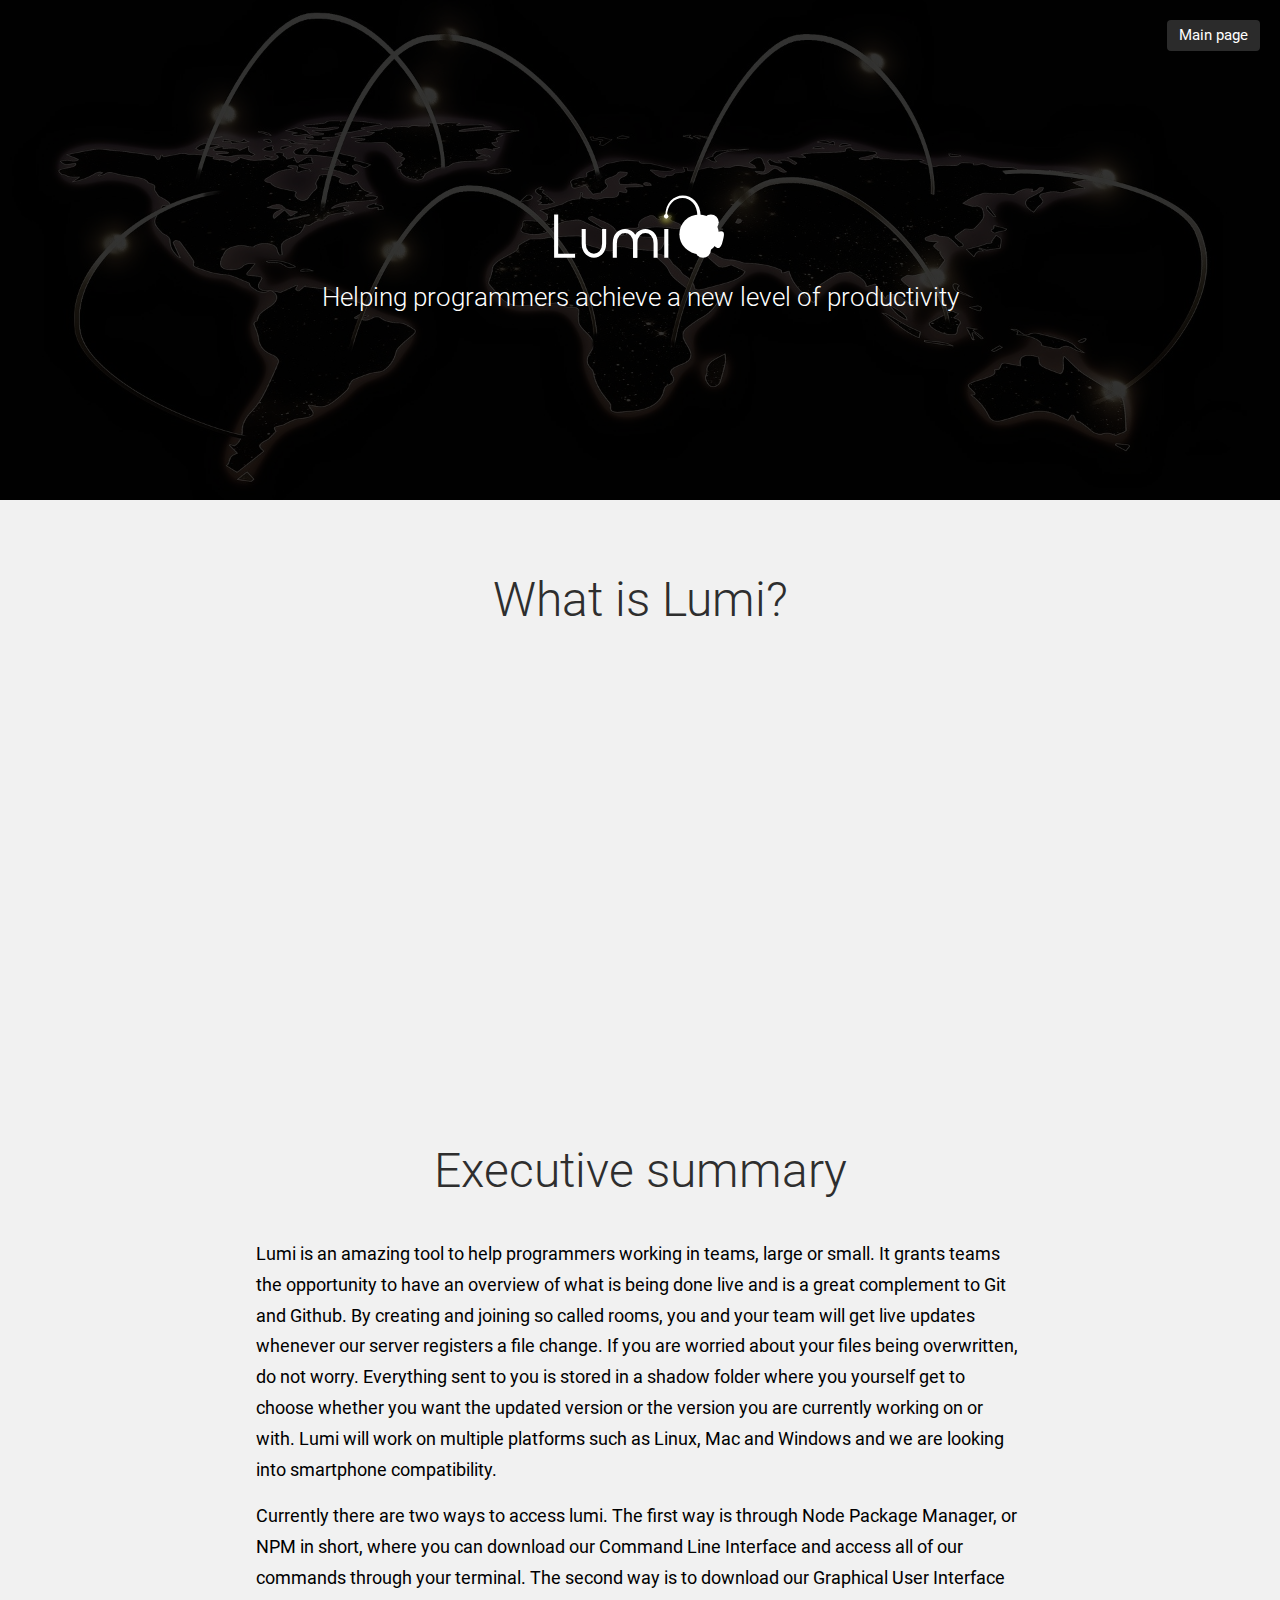
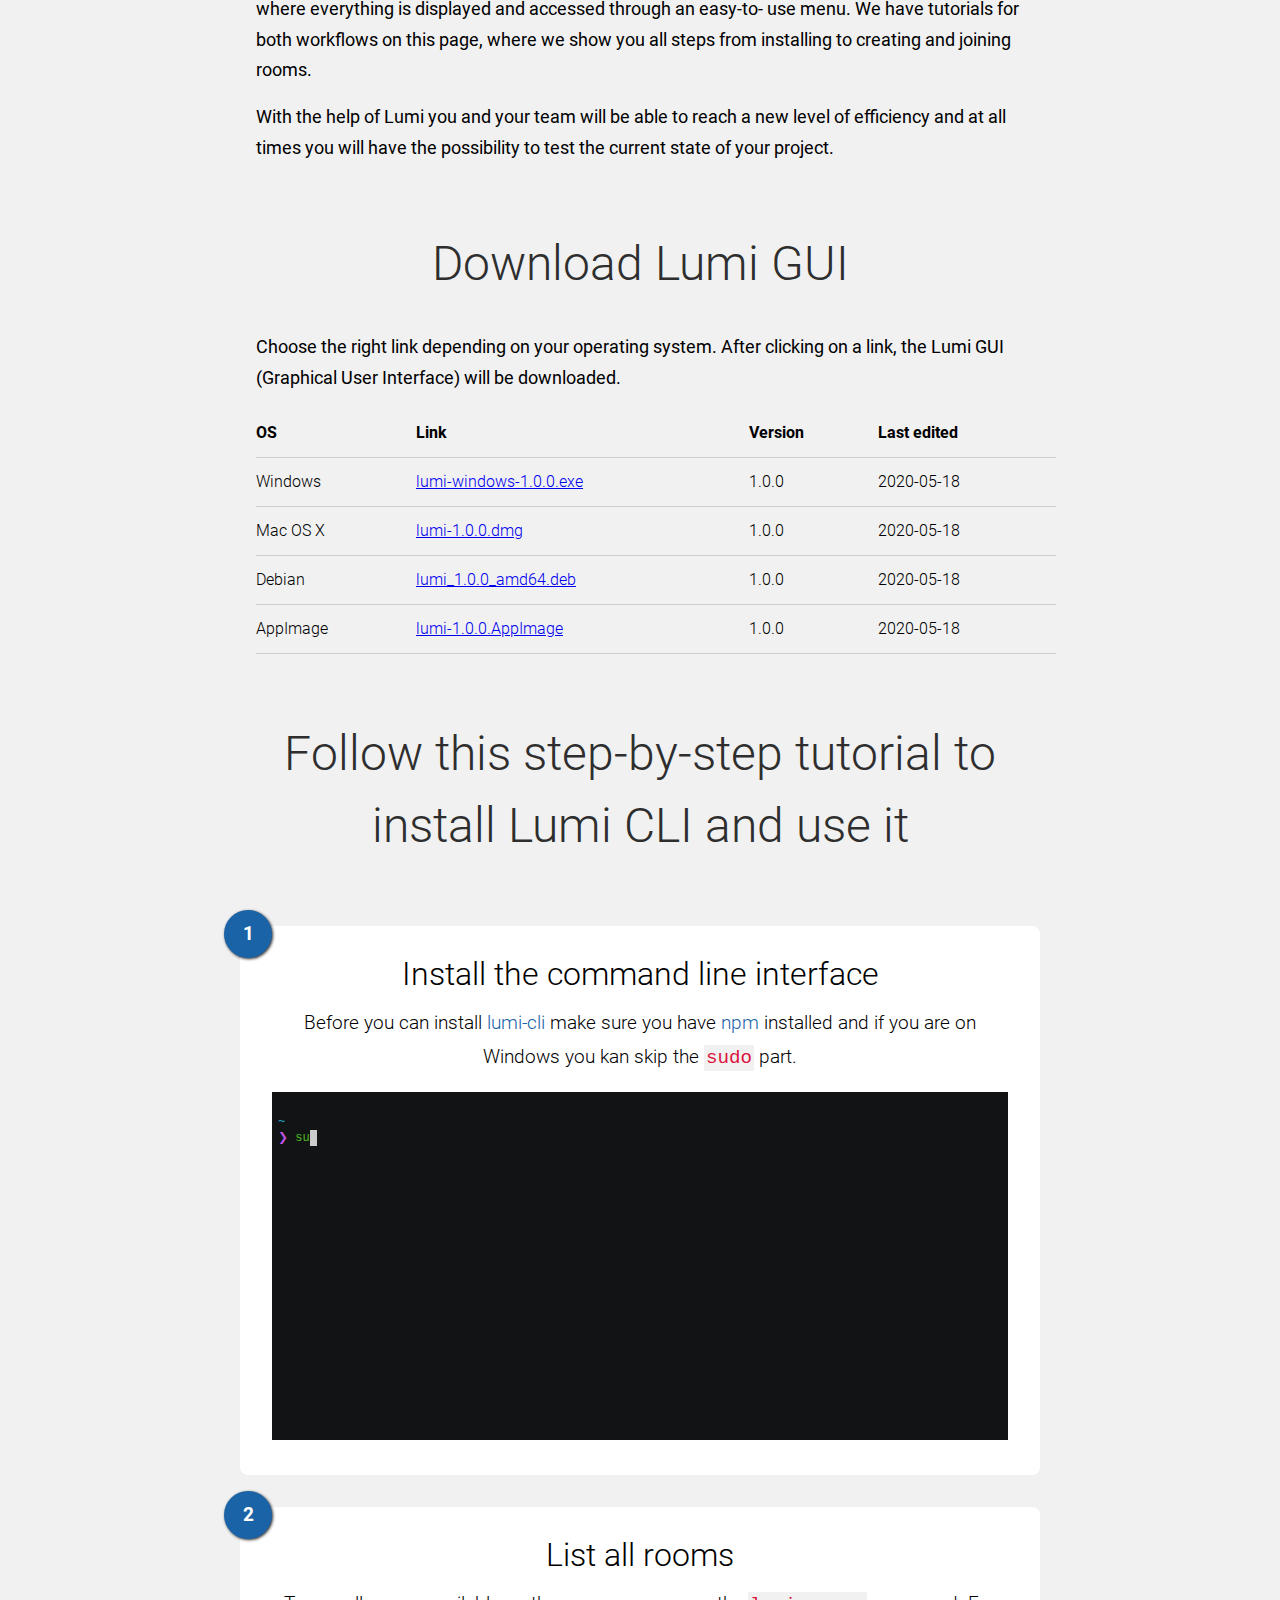
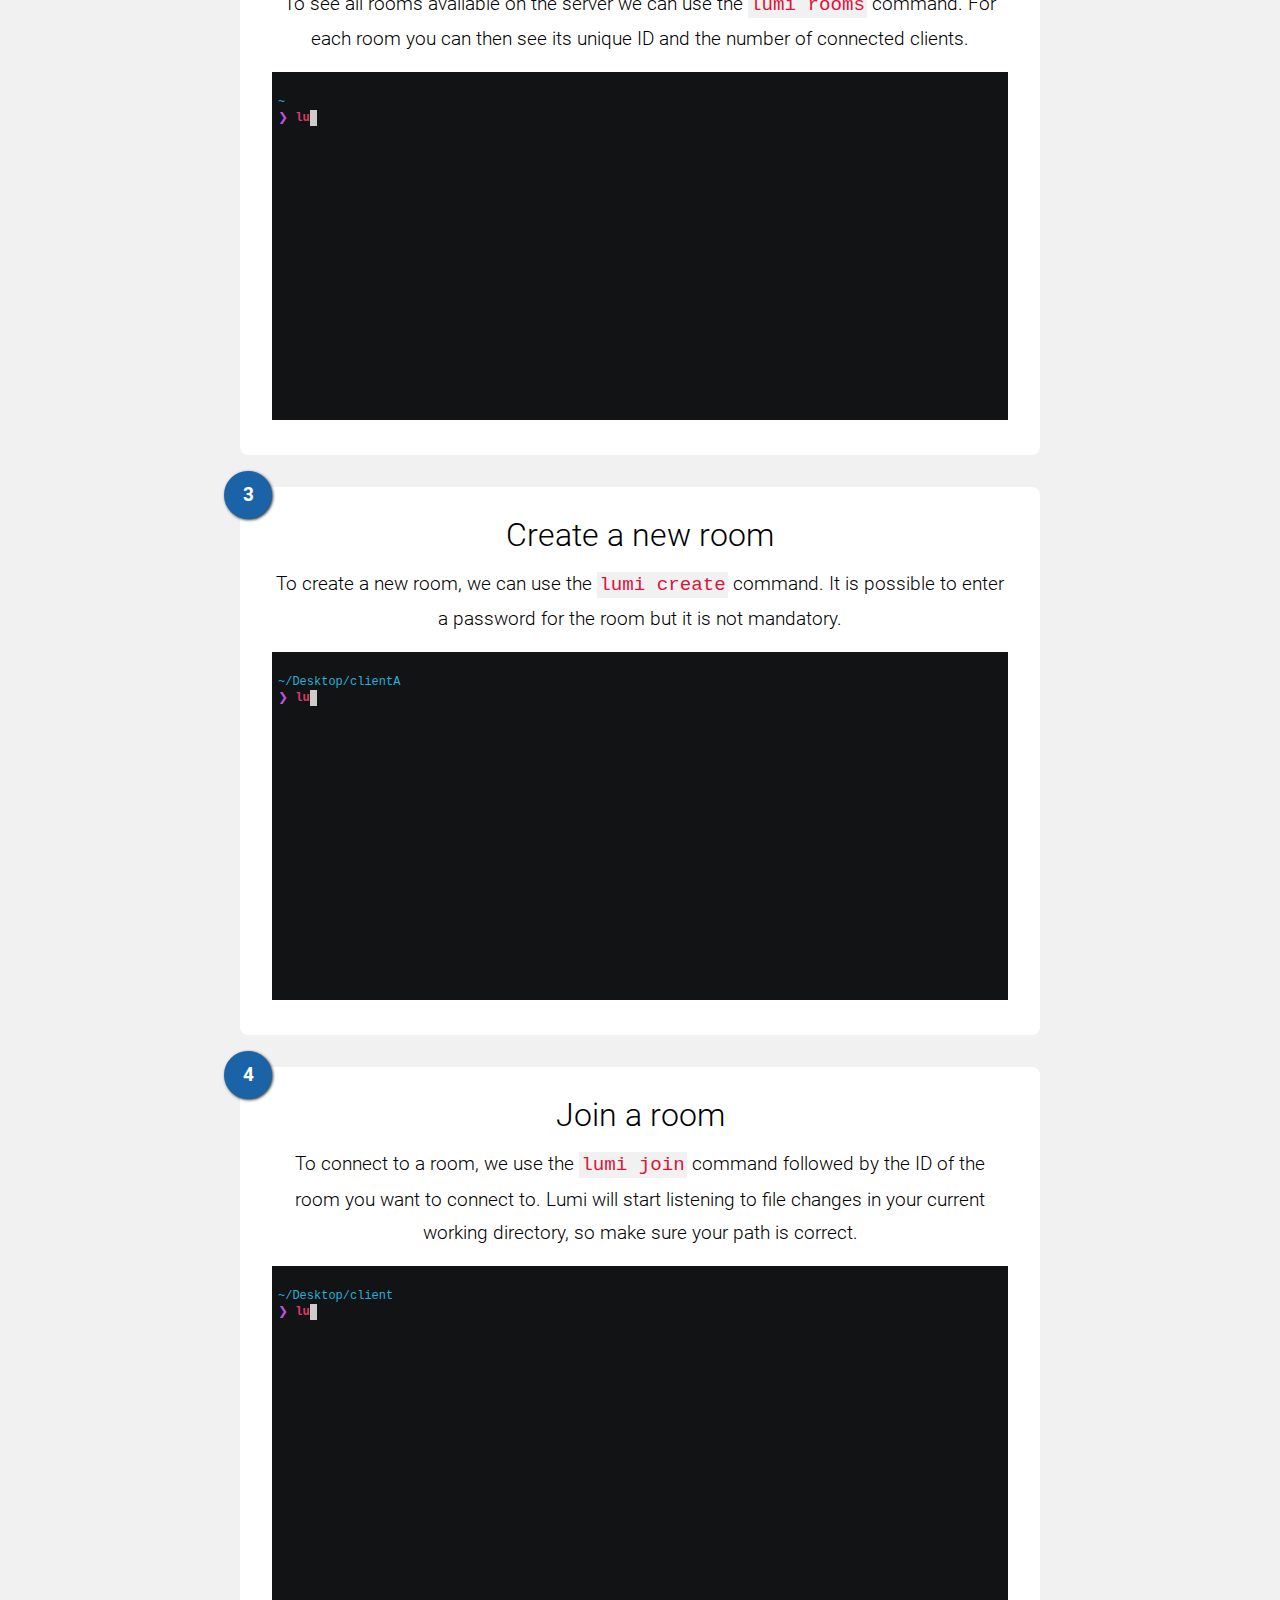
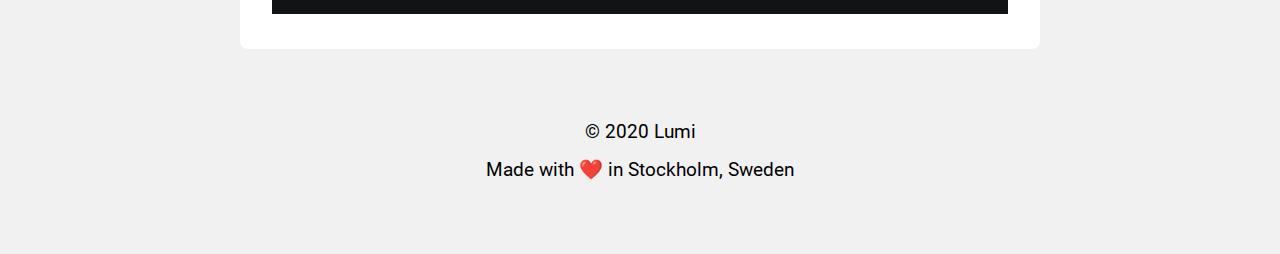
==== commit 4ef8416d: "changed create room command" ====
--- a/expo.html
+++ b/expo.html
@@ -201,7 +201,7 @@
               class="shell-player"
               autoplay
               loop="loop"
-              src="asciinema-player/330135.cast"
+              src="asciinema-player/331651.cast"
               cols="76"
               rows="21"
             ></asciinema-player>
